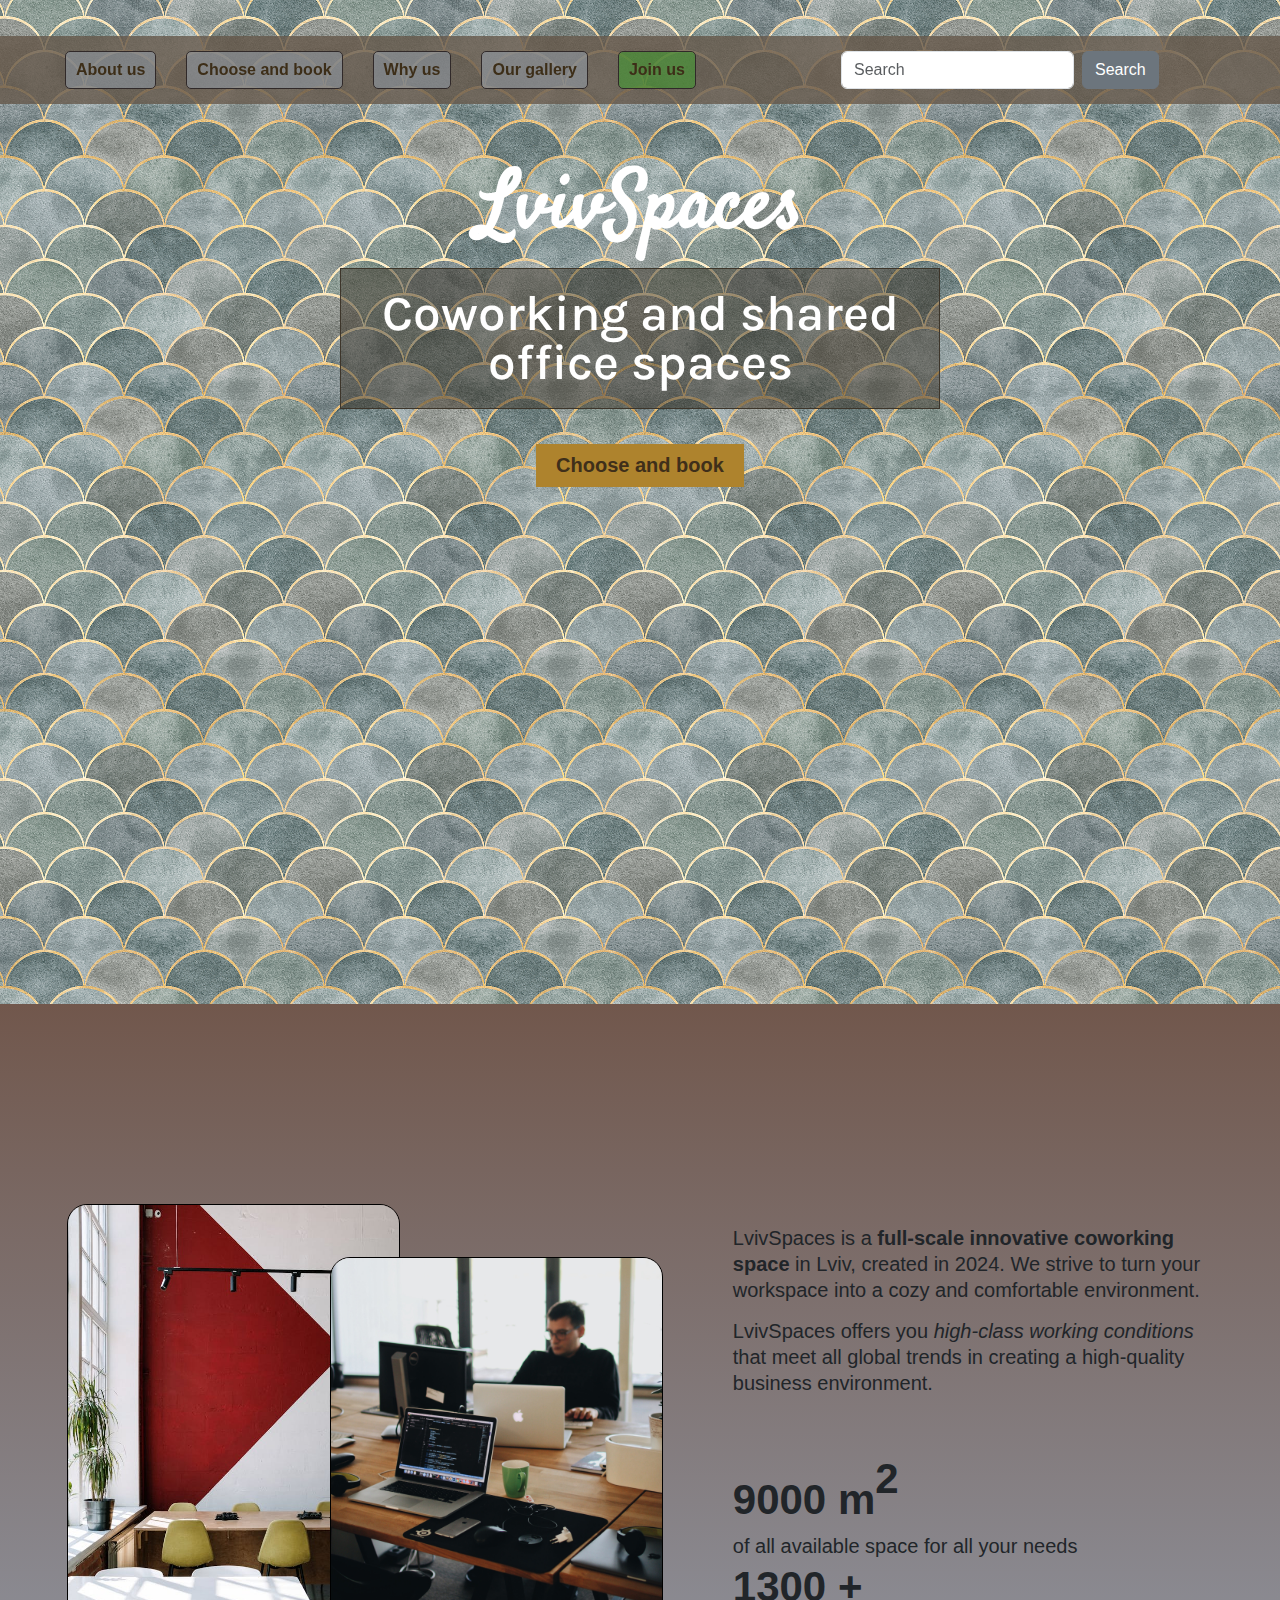
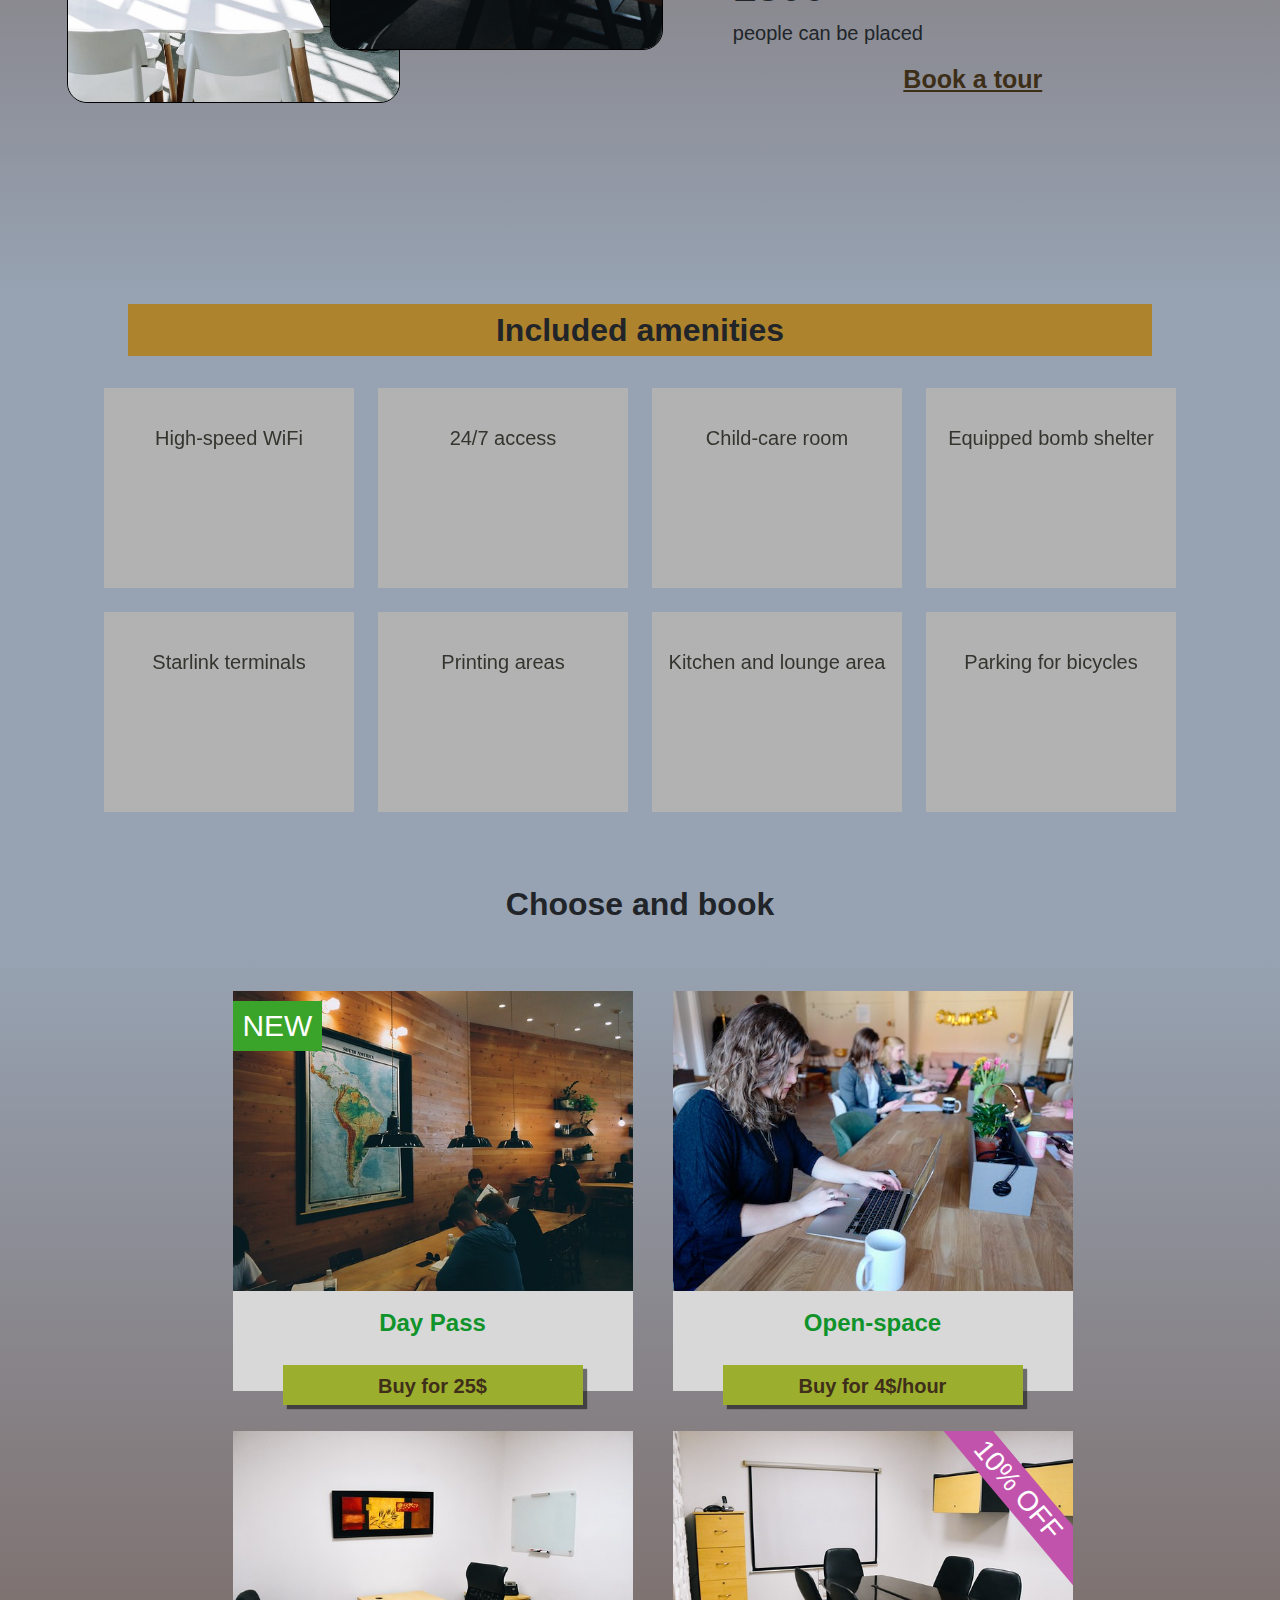
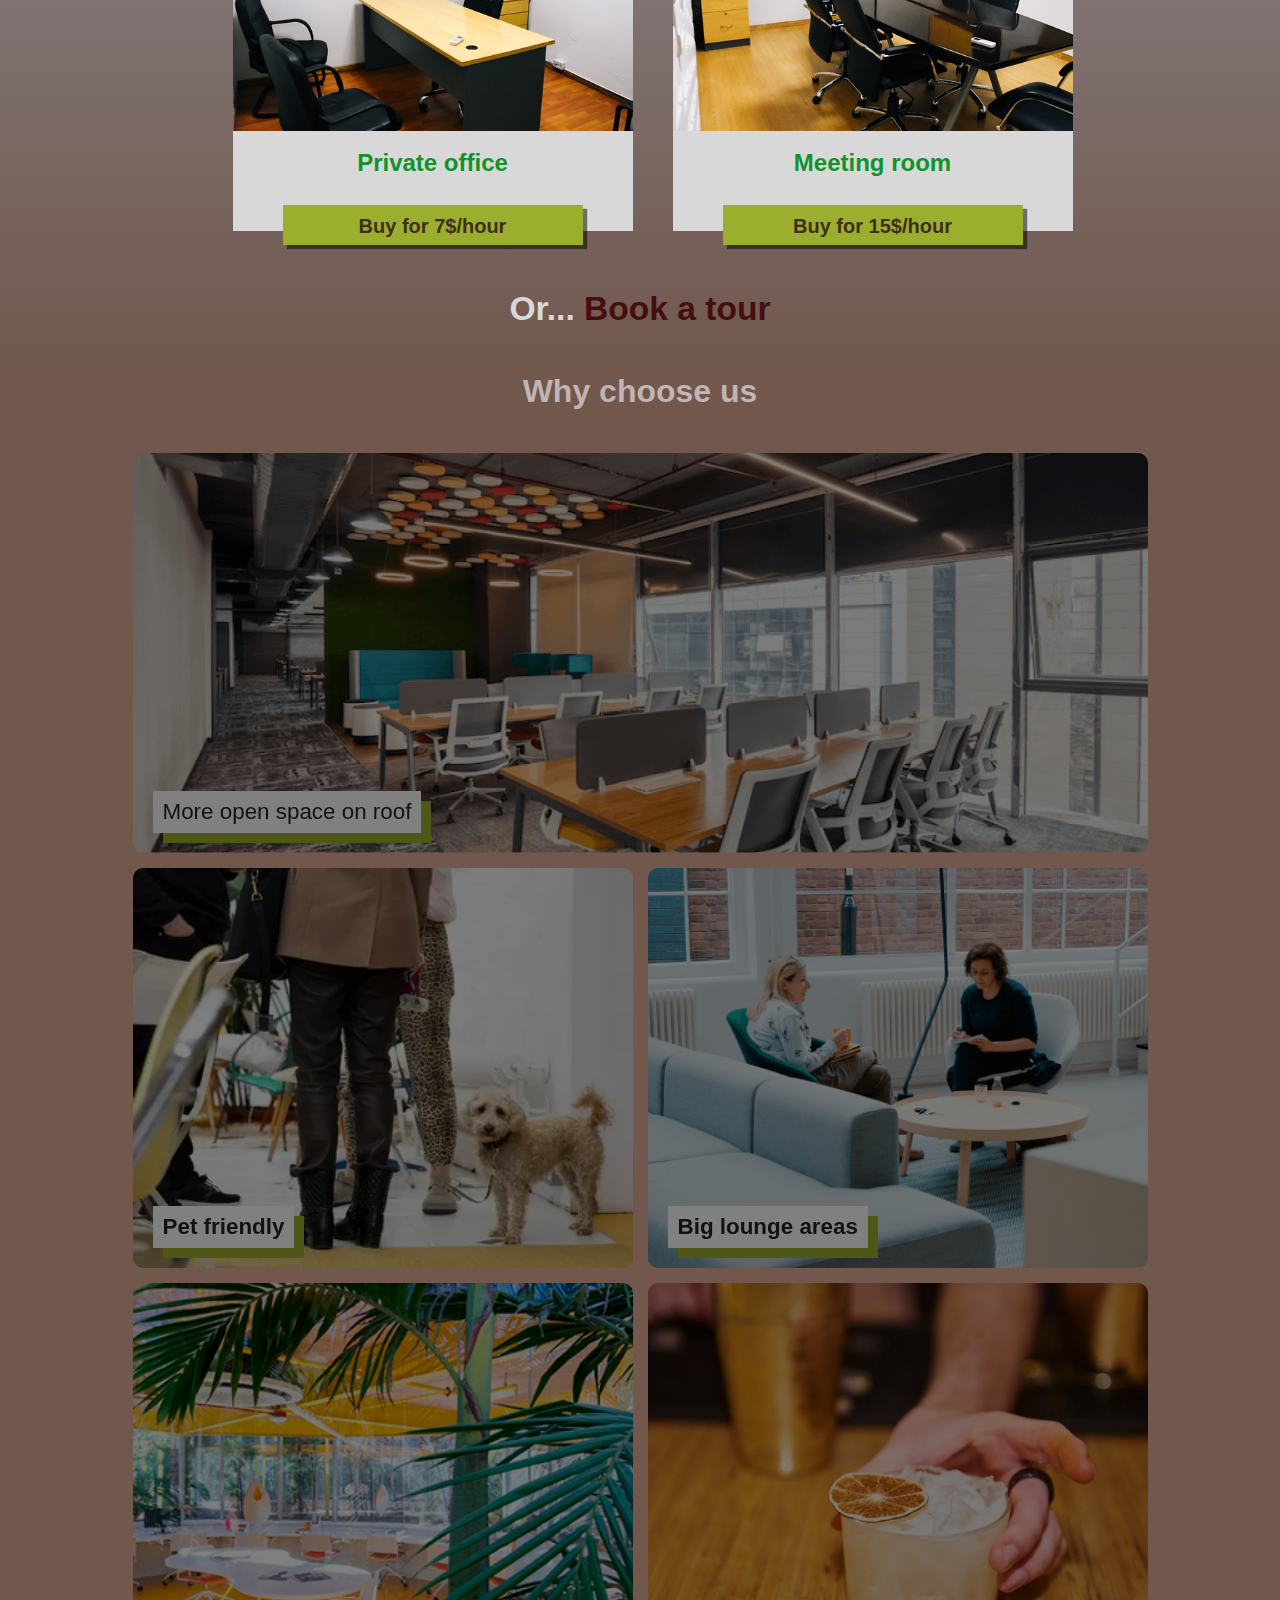
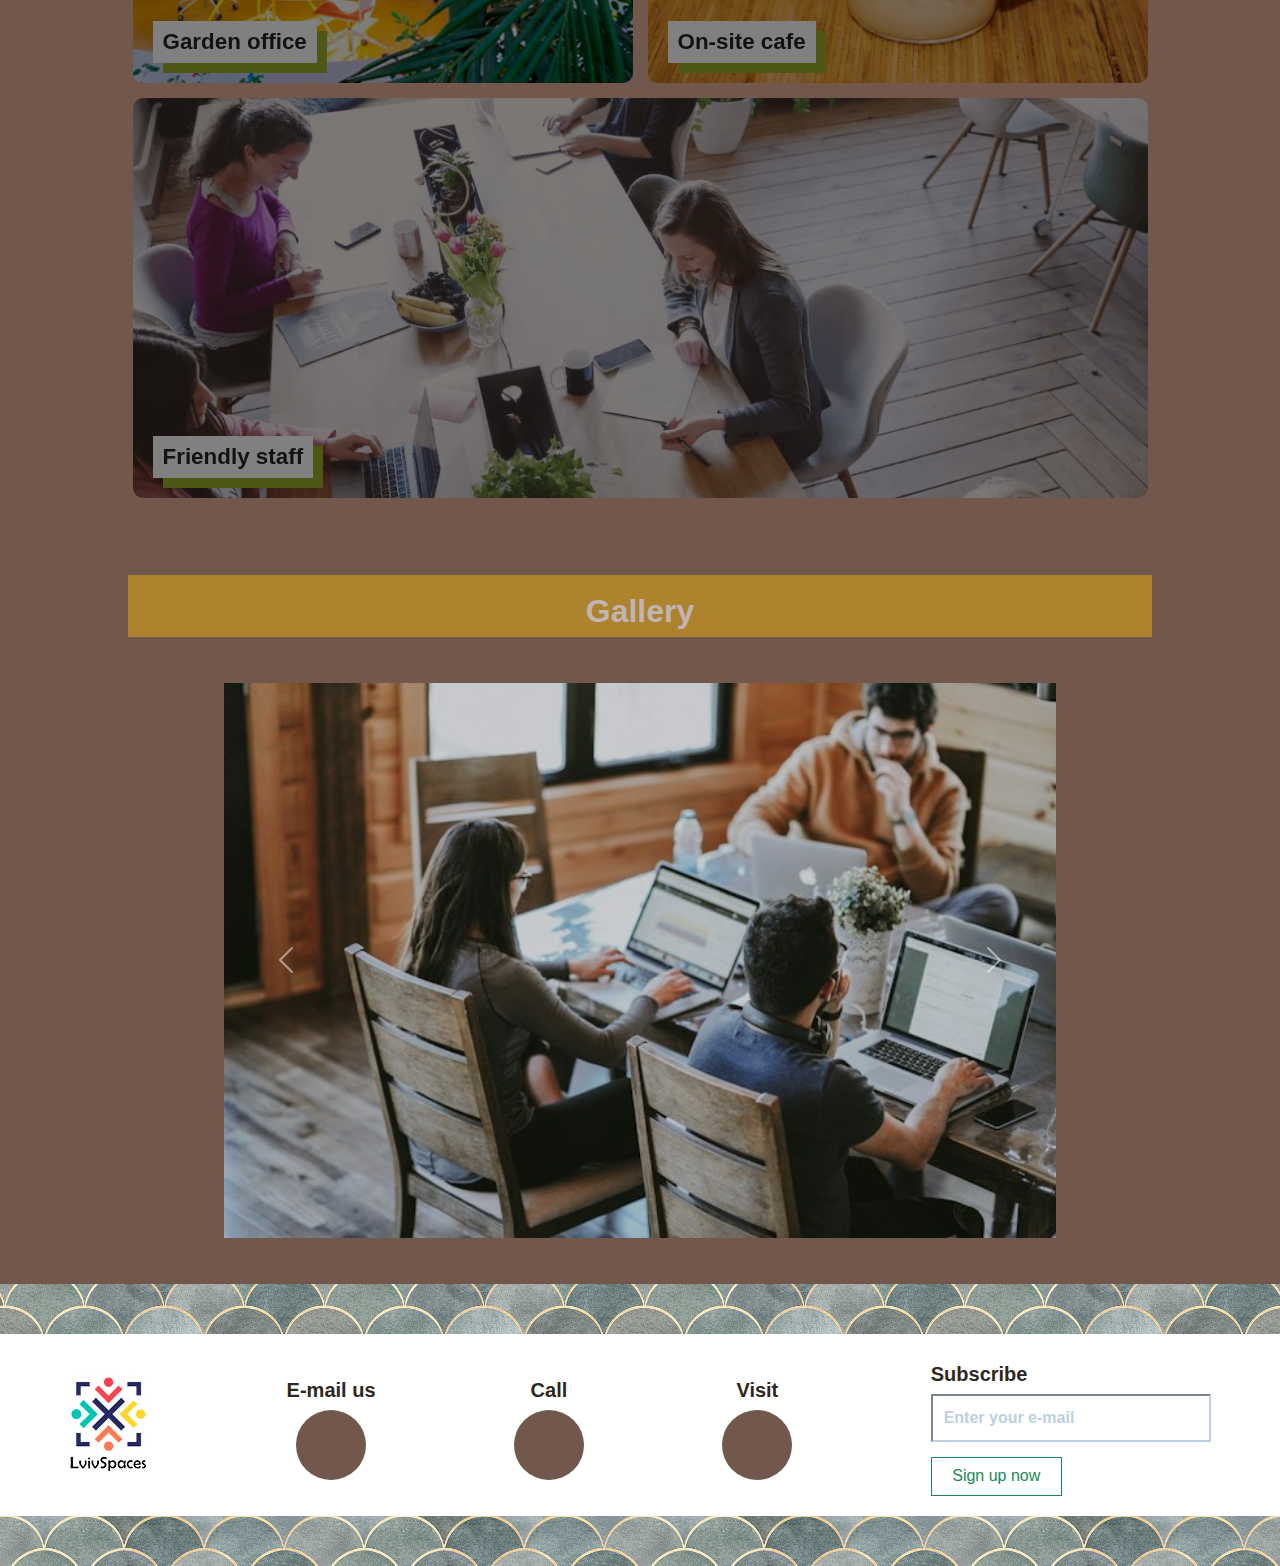
==== index.html @ 178a47f5 "commited in a wrong branch" ====
<!DOCTYPE html>
<html lang="en">
  <head>
    <meta charset="UTF-8" />
    <meta name="author" content="Lisa Shabetnyk" />
    <meta name="description" content="Coworking space in Lviv" />
    <meta
      name="keywords"
      content="Coworking, Lviv, office, open-space, services, website"
    />
    <meta name="viewport" content="width=device-width, initial-scale=1.0" />
    <link
      rel="stylesheet"
      href="https://cdnjs.cloudflare.com/ajax/libs/font-awesome/6.5.1/css/all.min.css"
      integrity="sha512-DTOQO9RWCH3ppGqcWaEA1BIZOC6xxalwEsw9c2QQeAIftl+Vegovlnee1c9QX4TctnWMn13TZye+giMm8e2LwA=="
      crossorigin="anonymous"
      referrerpolicy="no-referrer"
    />
    <!-- BOOTSTRAP CSS-->
    <link
      href="https://cdn.jsdelivr.net/npm/bootstrap@5.3.3/dist/css/bootstrap.min.css"
      rel="stylesheet"
      integrity="sha384-QWTKZyjpPEjISv5WaRU9OFeRpok6YctnYmDr5pNlyT2bRjXh0JMhjY6hW+ALEwIH"
      crossorigin="anonymous"
    />
    <!-- END BOOTSTRAP CSS-->

    <!-- BOOTSTRAP JS -->
    <script
      src="https://cdn.jsdelivr.net/npm/bootstrap@5.3.3/dist/js/bootstrap.bundle.min.js"
      integrity="sha384-YvpcrYf0tY3lHB60NNkmXc5s9fDVZLESaAA55NDzOxhy9GkcIdslK1eN7N6jIeHz"
      crossorigin="anonymous"
    ></script>
    <!-- BOOTSTRAP JS END-->
    <link rel="stylesheet" href="./css/reset.css" />
    <link rel="stylesheet" href="./css/styles.css" />
    <link rel="stylesheet" href="./css/navbar.css" />
    <link rel="stylesheet" href="./css/footer.css" />
    <link rel="stylesheet" href="./css/keyframes.css" />
    <title>LvivSpaces</title>
  </head>
  <body>
    <header id="page-header">
      <nav id="page-navigation" class="main-nav">
        <ul class="main-nav__list">
          <li class="main-nav__list-item">
            <a href="#about" class="link-style">About us</a>
          </li>
          <li class="main-nav__list-item">
            <a href="#choose-book" class="link-style">Choose and book</a>
          </li>
          <li class="main-nav__list-item">
            <a href="#why-us" class="link-style">Why us</a>
          </li>
          <li class="main-nav__list-item">
            <a href="#gallery" class="link-style">Our gallery</a>
          </li>
          <li class="bg-green main-nav__list-item">
            <a href="./pages/login-register.html" class="link-style">Join us</a>
          </li>
          <li class="main-nav__form">
            <form class="d-flex" role="search" action="/submit" method="get">
              <input
                class="form-control me-2"
                type="search"
                placeholder="Search"
                aria-label="Search"
              />
              <button class="btn btn-secondary" type="submit">Search</button>
            </form>
          </li>
        </ul>
      </nav>
    </header>
    <main>
      <section id="hero-page" class="page1">
        <article class="page1__content section-position">
          <h1 class="page1__content-title">LvivSpaces</h1>

          <p class="mb-20 f-s50 fw-550">Coworking and shared office spaces</p>

          <button class="primary-btn fw-bolder f-s20 mt-15">
            <a href="#choose-book">Choose and book</a>
          </button>
        </article>
      </section>
      <!-- PAGE 2 -->

      <section id="about" class="page2 section-position page2__wrapper">
        <img
          src="./img/section2-1.jpg"
          alt="coworking-place-in-action"
          class="page2__img1 border border-black br-20"
        />

        <img
          src="./img/section2.jpg"
          alt="coworking-place-room"
          class="page2__img2 border border-black page2__img-relative br-20"
        />

        <article class="page2__content f-s20 pt-30">
          <p class="page2__content-description mb-15">
            LvivSpaces is a
            <strong>full-scale innovative coworking space</strong> in Lviv,
            created in <time datetime="2024">2024</time>. We strive to turn your
            workspace into a cozy and comfortable environment.
          </p>
          <p>
            LvivSpaces offers you <em>high-class working conditions</em> that
            meet all global trends in creating a high-quality business
            environment.
          </p>
          <section class="page2__stats mt-60">
            <p class="page2__stats-number f-s34 mb-20 mt-15 fw-bolder">
              9000 m<sup>2</sup>
            </p>
            <span>of all available space for all your needs</span>
            <p class="page2__stats-number f-s34 mb-20 mt-15 fw-bolder">
              1300 +
            </p>
            <span>people can be placed</span>

            <a
              href="./pages/book-tour.html"
              class="page2__stats-link f-s20 fw-bolder"
              >Book a tour</a
            >
          </section>
        </article>
      </section>
      <!-- PAGE 3 included amenities -->

      <section id="amenities" class="page3 pb-80">
        <h2 class="page-heading pt-10 pb-10 mb-20">Included amenities</h2>
        <div class="page3__cards">
          <section class="separate-flip">
            <div class="flip-card f-s20">
              <div class="flip-card__front">
                <div class="flip-card__front-icon pb-10 f-s50 pt-30">
                  <i class="fa-solid fa-wifi"></i>
                </div>
                High-speed WiFi
              </div>
              <div class="flip-card__back">
                <img
                  src="./img/flip-card1.webp"
                  alt="highspeed-wifi"
                  class="flip-card__back-img"
                />
              </div>
            </div>
          </section>

          <section class="separate-flip">
            <div class="flip-card f-s20">
              <div class="flip-card__front">
                <div class="flip-card__front-icon pb-10 f-s50 pt-30">
                  <i class="fa-solid fa-door-open"></i>
                </div>
                24/7 access
              </div>
              <div class="flip-card__back">
                <img
                  src="./img/flip-card2.jpg"
                  alt="24/7-access"
                  class="flip-card__back-img"
                />
              </div>
            </div>
          </section>

          <section class="separate-flip">
            <div class="flip-card f-s20">
              <div class="flip-card__front">
                <div class="flip-card__front-icon pb-10 f-s50 pt-30">
                  <i class="fa-solid fa-child-reaching"></i>
                </div>
                Child-care room
              </div>
              <div class="flip-card__back">
                <img
                  src="./img/flip-card3.webp"
                  alt="childcare-room"
                  class="flip-card__back-img"
                />
              </div>
            </div>
          </section>

          <section class="separate-flip">
            <div class="flip-card f-s20">
              <div class="flip-card__front">
                <div class="flip-card__front-icon pb-10 f-s50 pt-30">
                  <i class="fa-solid fa-person-shelter"></i>
                </div>
                Equipped bomb shelter
              </div>
              <div class="flip-card__back">
                <img
                  src="./img/flip-card4.jpg"
                  alt="bomb-shelter"
                  class="flip-card__back-img"
                />
              </div>
            </div>
          </section>

          <section class="separate-flip">
            <div class="flip-card f-s20">
              <div class="flip-card__front">
                <div class="flip-card__front-icon pb-10 f-s50 pt-30">
                  <i class="fa-solid fa-satellite-dish"></i>
                </div>
                Starlink terminals
              </div>
              <div class="flip-card__back">
                <img
                  src="./img/flip-card5.jpg"
                  alt="starlink-terminals"
                  class="flip-card__back-img"
                />
              </div>
            </div>
          </section>

          <section class="separate-flip">
            <div class="flip-card f-s20">
              <div class="flip-card__front">
                <div class="flip-card__front-icon pb-10 f-s50 pt-30">
                  <i class="fa-solid fa-print"></i>
                </div>
                Printing areas
              </div>
              <div class="flip-card__back">
                <img
                  src="./img/flip-card6.jpg"
                  alt="printing-areas"
                  class="flip-card__back-img"
                />
              </div>
            </div>
          </section>

          <section class="separate-flip">
            <div class="flip-card f-s20">
              <div class="flip-card__front">
                <div class="flip-card__front-icon pb-10 f-s50 pt-30">
                  <i class="fa-solid fa-kitchen-set"></i>
                </div>
                Kitchen and lounge area
              </div>
              <div class="flip-card__back">
                <img
                  src="./img/flip-card7.jpg"
                  alt="kitchen-and-lounge-area"
                  class="flip-card__back-img"
                />
              </div>
            </div>
          </section>

          <section class="separate-flip">
            <div class="flip-card f-s20">
              <div class="flip-card__front">
                <div class="flip-card__front-icon pb-10 f-s50 pt-30">
                  <i class="fa-solid fa-bicycle"></i>
                </div>
                Parking for bicycles
              </div>
              <div class="flip-card__back">
                <img
                  src="./img/flip-card8.jpg"
                  alt="bicycle-parking"
                  class="flip-card__back-img"
                />
              </div>
            </div>
          </section>
        </div>
      </section>
      <!-- PAGE 4 CHOOSE-BOOK -->

      <section id="choose-book" class="page4">
        <h2 class="heading-transparent mb-30 mt-70">
          <i class="fa-solid fa-arrow-down-long"></i> Choose and book
          <i class="fa-solid fa-arrow-down-long"></i>
        </h2>

        <div class="page4__options">
          <section class="option">
            <div class="option__card">
              <img
                class="option__card-img"
                src="./img/day-pass.jpg"
                alt="day-pass"
              />
              <span class="option__card-badge-new f-s30">NEW</span>
              <p class="option__card-description f-s22 fw-600">
                For those who prefer to work in an <strong>open space</strong>,
                in a circle of like-minded people and colleagues. Your fixed
                workplace 24/7.
              </p>
            </div>

            <section>
              <h3 class="option__title fw-600 mb-10 f-s25 pt-20">Day Pass</h3>
              <section class="option__btn mb-20">
                <button
                  class="primary-btn option__btn-buy fw-bolder f-s20 mt-15"
                >
                  Buy for 25$
                </button>
              </section>
            </section>
          </section>

          <!-- SECOND -->

          <section class="option">
            <div class="option__card">
              <img
                class="option__card-img"
                src="./img/open-space.jpg"
                alt="open-space"
              />

              <p class="option__card-description f-s22 fw-600">
                Say goodbye to soulless working and grab a hot desk at one of
                our coworking locations in Lviv. They come complete with all the
                amenities, networking opportunities and good coffee.
              </p>
            </div>
            <section>
              <h3 class="option__title fw-600 mb-10 f-s25 pt-20">Open-space</h3>
              <section class="option__btn mb-20">
                <button
                  class="primary-btn option__btn-buy fw-bolder f-s20 mt-15"
                >
                  Buy for 4$/hour
                </button>
              </section>
            </section>
          </section>

          <!-- THIRD -->
          <section class="option">
            <div class="option__card">
              <img
                class="option__card-img"
                src="./img/private-office.jpg"
                alt="private-office"
              />
              <!-- <span class="option__img-badge-new">NEW</span> -->
              <p class="option__card-description f-s22 fw-600">
                For those who want their own space.
                <strong>Private offices-transformers</strong> for maximum
                comfort and concentration on teamwork.
              </p>
            </div>

            <section>
              <h3 class="option__title fw-600 mb-10 f-s25 pt-20">
                Private office
              </h3>
              <section class="option__btn mb-20">
                <button
                  class="primary-btn option__btn-buy fw-bolder f-s20 mt-15"
                >
                  Buy for 7$/hour
                </button>
              </section>
            </section>
          </section>

          <!-- FOURTH -->

          <section class="option">
            <div class="hidden">
              <div class="option__card">
                <img
                  class="option__card-img"
                  src="./img/meeting-room.jpg"
                  alt="meeting-room"
                />

                <span class="option__card-badge-discount f-s28">10% OFF</span>

                <p class="option__card-description f-s22 fw-600">
                  For fans of endless negotiations:
                  <strong>meeting rooms</strong> are equipped with screen,
                  chromecast, webCamera, flipcharts/marker walls,
                  pens/pencils/markers, stickers.
                </p>
              </div>
              <section>
                <h3 class="option__title fw-600 mb-10 f-s25 pt-20">
                  Meeting room
                </h3>
              </section>
            </div>
            <section class="option__btn mb-20">
              <button class="primary-btn option__btn-buy fw-bolder f-s20 mt-15">
                Buy for 15$/hour
              </button>
            </section>
          </section>
        </div>
        <p class="book-tour f-s34 pt-15 mt-30 fw-bolder">
          Or...
          <a href="./pages/book-tour.html" class="link-style">Book a tour</a>
        </p>
      </section>
      <!-- PAGE  5 WHY US -->

      <section id="why-us" class="page5 pb-50">
        <h2 class="heading-transparent mb-30 fw-bolder">Why choose us</h2>

        <div class="page5__wrapper">
          <section class="page5__reason page5__wrapper-element1">
            <img
              src="./img/grid1.png"
              alt="roof-office"
              class="page5__reason-img"
            />
            <span class="page5__reason-text f-s23">
              More open space on roof
            </span>
          </section>
          <section class="page5__reason page5__wrapper-element2">
            <img
              src="./img/grid2.webp"
              alt="pet-friendly"
              class="page5__reason-img page5__img-size"
            />
            <span class="page5__reason-text f-s23 fw-bolder">Pet friendly</span>
          </section>
          <section class="page5__reason page5__wrapper-element3">
            <img
              src="./img/grid3.png"
              alt="big-lounge-areas"
              class="page5__reason-img page5__img-size page5__img-size2"
            />
            <span class="page5__reason-text f-s23 fw-bolder"
              >Big lounge areas</span
            >
          </section>
          <section class="page5__reason page5__wrapper-element4">
            <img
              src="./img/grid4.jpg"
              alt="garden-office"
              class="page5__reason-img"
            />
            <span class="page5__reason-text f-s23 fw-bolder"
              >Garden office</span
            >
          </section>

          <section class="page5__reason page5__wrapper-element5">
            <img
              src="./img/grid5.webp"
              alt="garden-office"
              class="page5__reason-img"
            />
            <span class="page5__reason-text f-s23 fw-bolder">On-site cafe</span>
          </section>
          <section class="page5__reason page5__wrapper-element6">
            <img
              src="./img/grid6.webp"
              alt="reception"
              class="page5__reason-img"
            />
            <span class="page5__reason-text f-s23 fw-bolder"
              >Friendly staff</span
            >
          </section>
        </div>
      </section>
      <!-- GALLERY -->
      <section id="gallery" class="page6">
        <h2 class="page-heading pt-20 pb-10 mb-30">Gallery</h2>
        <section class="gallery pb-30">
          <div id="carouselExample" class="carousel slide">
            <div class="carousel-inner">
              <div class="carousel-item active">
                <img
                  src="./img/gallery1.jpg"
                  class="d-block w-100"
                  alt="coworking-space"
                />
              </div>
              <div class="carousel-item">
                <img
                  src="./img/gallery2.jpg"
                  class="d-block w-100"
                  alt="shared-office"
                />
              </div>
              <div class="carousel-item">
                <img
                  src="./img/gallery3.jpg"
                  class="d-block w-100"
                  alt="lounge-area"
                />
              </div>
              <div class="carousel-item">
                <img
                  src="./img/gallery4.jpg"
                  class="d-block w-100"
                  alt="meeting-room"
                />
              </div>
            </div>
            <button
              class="carousel-control-prev"
              type="button"
              data-bs-target="#carouselExample"
              data-bs-slide="prev"
            >
              <span
                class="carousel-control-prev-icon"
                aria-hidden="true"
              ></span>
              <span class="visually-hidden">Previous</span>
            </button>
            <button
              class="carousel-control-next"
              type="button"
              data-bs-target="#carouselExample"
              data-bs-slide="next"
            >
              <span
                class="carousel-control-next-icon"
                aria-hidden="true"
              ></span>
              <span class="visually-hidden">Next</span>
            </button>
          </div>
        </section>
      </section>
    </main>
    <!-- FOOTER -->
    <footer>
      <section class="footer">
        <section class="footer__wrapper">
          <a href="#"><img src="./img/logo.png" alt="logo" class="logo" /></a>
        </section>
        <section class="footer__wrapper">
          <h2 class="footer__headline f-s20 fw-bolder">E-mail us</h2>
          <ul class="footer__list fw-600">
            <li>
              <address>
                <a href="mailto:lvivspaces@example.com"
                  ><div class="footer__list-bg-icon">
                    <i class="fa-solid fa-envelope footer__icon"></i></div
                ></a>
              </address>
            </li>
          </ul>
        </section>
        <section class="footer__wrapper">
          <h2 class="footer__headline f-s20 fw-bolder">Call</h2>
          <ul class="footer__list">
            <li>
              <address>
                <a href="tel:+38001111111">
                  <div class="footer__list-bg-icon">
                    <i class="fa-solid fa-phone footer__icon"></i></div
                ></a>
              </address>
            </li>
          </ul>
        </section>
        <section class="footer__wrapper">
          <h2 class="footer__headline f-s20 fw-bolder">Visit</h2>
          <ul class="footer__list fw-600">
            <li>
              <address>
                <a href="https://maps.app.goo.gl/QBa9YxYaPCT7cRcq9"
                  ><div class="footer__list-bg-icon">
                    <i class="fa-solid fa-building footer__icon"></i></div
                ></a>
              </address>
            </li>
          </ul>
        </section>
        <section>
          <h2 class="footer__headline f-s20 fw-bolder">Subscribe</h2>
          <ul class="footer__list fw-600">
            <form action="" method="get">
              <li>
                <input
                  type="email"
                  id="email"
                  name="email"
                  placeholder="  Enter your e-mail"
                />
              </li>
              <li>
                <button class="footer__btn mt-15 btn btn-outline-success">
                  Sign up now
                </button>
              </li>
            </form>
          </ul>
        </section>
      </section>
    </footer>
  </body>
</html>
---- css/styles.css ----
@import url("https://fonts.googleapis.com/css2?family=Allerta&family=Satisfy&display=swap");
@import url("https://fonts.googleapis.com/css2?family=Karla:ital,wght@0,200..800;1,200..800&family=Satisfy&display=swap");
body {
  margin-top: 11.5vh;
  font-family: Arial, Helvetica, sans-serif;
  background-image: url(../img/body-background1.jpg);
  background-position: center;
  background-size: 25%;
}

.section-position {
  height: 100vh;
  width: 100%;
}

.heading-transparent, .page-heading {
  font-size: 2em;
  font-weight: bolder;
  text-align: center;
  font-stretch: narrower;
  background-color: transparent;
}

.page-heading {
  background-color: #ae832d;
  margin-right: 10%;
  margin-left: 10%;
}

strong {
  font-weight: bolder;
}

em {
  font-style: italic;
}

.hidden {
  overflow: hidden;
}

.link-style {
  text-decoration: none;
  color: #3d2e18;
  font-weight: bolder;
}

.pr-10 {
  padding-right: 10px;
}

.pt-10 {
  padding-top: 10px;
}

.pt-15 {
  padding-top: 15px;
}

.pt-20 {
  padding-top: 20px;
}

.pt-30 {
  padding-top: 30px;
}

.pb-10 {
  padding-bottom: 10px;
}

.pb-30 {
  padding-bottom: 5.1vh;
}

.pb-50 {
  padding-bottom: 8.5vh;
}

.pb-80 {
  padding-bottom: 13.6vh;
}

.mb-10 {
  margin-bottom: 10px;
}

.mb-15 {
  margin-bottom: 15px;
}

.mb-20 {
  margin-bottom: 20px;
}

.mb-30 {
  margin-bottom: 5.1vh;
}

.mt-15 {
  margin-top: 15px;
}

.mt-30 {
  margin-top: 5.1vh;
}

.mt-60 {
  margin-top: 10.2vh;
}

.mt-70 {
  margin-top: -12vh;
}

.f-s12 {
  font-size: 0.75em;
}

.f-s13 {
  font-size: 0.8em;
}

.f-s18 {
  font-size: 1.1em;
}

.f-s20 {
  font-size: 1.25em;
}

.f-s22 {
  font-size: 1.37em;
}

.f-s23 {
  font-size: 1.4em;
}

.f-s25 {
  font-size: 1.5em;
}

.f-s28 {
  font-size: 1.75em;
}

.f-s30 {
  font-size: 1.87em;
}

.f-s34 {
  font-size: 2.1em;
}

.f-s50 {
  font-size: 3.1em;
}

.fw-550 {
  font-weight: 550;
}

.fw-600 {
  font-weight: 600;
}

.fw-bolder {
  font-weight: bolder;
}

.br-20 {
  border-radius: 1.25em;
}

.primary-btn {
  background-color: #ae832d;
  border-style: none;
  padding: 10px 20px;
  font-family: inherit;
  color: #3f2f1a;
  -webkit-transition: 500ms background-color linear;
  -o-transition: 500ms background-color linear;
  transition: 500ms background-color linear;
  -webkit-transition: 500ms color ease-in;
  -o-transition: 500ms color ease-in;
  transition: 500ms color ease-in;
}
.primary-btn a {
  text-decoration: none;
  color: inherit;
}
.primary-btn:hover {
  background-color: #1d9e51;
  color: white;
}
.primary-btn:active {
  background-color: #474a40;
}

.page1 {
  background-repeat: no-repeat;
  background-size: cover;
  background-position: center;
  background-image: url(../img/hero-photo.png);
  color: white;
  text-align: center;
}
.page1__content {
  max-width: 600px;
  margin-left: auto;
  margin-right: auto;
  padding-top: 5%;
}
.page1__content-title {
  font-size: 80px;
  font-stretch: extra-expanded;
  font-family: "Satisfy", cursive;
  font-weight: 700;
  font-style: normal;
  margin-bottom: 20px;
  -webkit-animation: flow 5s forwards infinite;
  animation: flow 5s forwards infinite;
}
.page1__content p {
  font-family: "Karla", sans-serif;
  border: 1px solid #3d352a;
  padding: 20px 10px;
  background-color: rgba(61, 53, 42, 0.5);
}

.page2 {
  background: -webkit-linear-gradient(#71574c, #97a3b3);
  background: -o-linear-gradient(#71574c, #97a3b3);
  background: linear-gradient(#71574c, #97a3b3);
}
.page2__wrapper {
  display: flex;
  display: -webkit-box-flex;
  display: -ms-flexbox;
  justify-content: center;
  -webkit-box-pack: center;
  -ms-flex-pack: center;
  -webkit-box-align: center;
  -ms-flex-align: center;
  align-items: center;
}
.page2__img-relative {
  position: relative;
  left: -70px;
}
.page2__img1, .page2__img2 {
  width: 26%;
  -webkit-transition: 500ms transform ease-in-out 100ms;
  -o-transition: 500ms transform ease-in-out 100ms;
  transition: 500ms transform ease-in-out 100ms;
}
.page2__img1:hover, .page2__img2:hover {
  -webkit-transform: scale(1.2);
  -ms-transform: scale(1.2);
  transform: scale(1.2);
  z-index: 1;
}
.page2__content {
  width: 480px;
  align-self: center;
  -ms-flex-item-align: center;
  -ms-grid-row-align: center;
  line-height: 130%;
}
.page2__stats-link {
  color: #3d2e18;
  display: block;
  margin: 20px;
  text-align: center;
  -webkit-transition: 500ms transform ease-out;
  -o-transition: 500ms transform ease-out;
  transition: 500ms transform ease-out;
  -webkit-transition: 200ms color ease-in;
  -o-transition: 200ms color ease-in;
  transition: 200ms color ease-in;
}
.page2__stats-link:hover {
  color: #0f6f2c;
  -webkit-transform: translateX(10px) rotate(10deg) translateY(5px) scale(1.5);
  -ms-transform: translateX(10px) rotate(10deg) translateY(5px) scale(1.5);
  transform: translateX(10px) rotate(10deg) translateY(5px) scale(1.5);
}

.page3 {
  background-color: #97a3b3;
}
.page3__cards {
  display: flex;
  display: -webkit-box-flex;
  display: -ms-flexbox;
  justify-content: center;
  -webkit-box-pack: center;
  -ms-flex-pack: center;
  flex-wrap: wrap;
  -ms-flex-wrap: wrap;
}

.flip-card {
  width: 250px;
  height: 200px;
  margin: 12px;
  background-color: rgb(178, 178, 178);
  color: #33352e;
  display: flex;
  display: -webkit-box-flex;
  display: -ms-flexbox;
  flex-direction: column;
  -webkit-box-orient: vertical;
  -webkit-box-direction: normal;
  -ms-flex-direction: column;
  -webkit-box-align: center;
  -ms-flex-align: center;
  align-items: center;
  justify-items: center;
  position: relative;
  text-align: center;
  -webkit-transition: 600ms all ease-out;
  -o-transition: 600ms all ease-out;
  transition: 600ms all ease-out;
  transform-style: preserve-3d;
  -webkit-transform-style: preserve-3d;
  perspective: 1000px;
  -webkit-perspective: 1000px;
}
.flip-card__front, .flip-card__back {
  position: absolute;
  width: 100%;
  height: 100%;
  backface-visibility: hidden;
  -webkit-backface-visibility: hidden;
}
.flip-card__back {
  overflow: hidden;
  -webkit-transform: rotateY(180deg);
  -ms-transform: rotateY(180deg);
  transform: rotateY(180deg);
  position: relative;
}
.flip-card__back-img {
  width: 300px;
  height: auto;
  position: absolute;
  left: -30%;
  top: -10%;
}

.separate-flip:hover .flip-card {
  -webkit-transform: rotateY(180deg) rotate(2deg) scale(1.17);
  -ms-transform: rotateY(180deg) rotate(2deg) scale(1.17);
  transform: rotateY(180deg) rotate(2deg) scale(1.17);
  z-index: 2;
  box-shadow: 2px 2px 10px rgb(75, 77, 74);
  border: 10px double #ae832d;
}

.page4 {
  background: -webkit-linear-gradient(#97a3b3, #71574c);
  background: -o-linear-gradient(#97a3b3, #71574c);
  background: linear-gradient(#97a3b3, #71574c);
  padding: 50px 50px;
}
.page4__options {
  display: grid;
  grid-gap: 15px;
  grid-template-rows: repeat(2, 425px);
  grid-template-columns: repeat(2, 425px);
  justify-content: center;
  display: -ms-grid;
  -webkit-box-pack: center;
  -ms-flex-pack: center;
  -ms-grid-columns: repeat(2, 425px);
  -ms-grid-rows: repeat(2, 425px);
}

.option {
  min-width: 400px;
  min-height: 400px;
  background-color: #d8d8d8;
  margin: 25px;
}
.option__card {
  position: relative;
}
.option__card:hover .option__card-img,
.option__card:hover .option__card-badge-discount {
  opacity: 0.3;
}
.option__card:hover .option__card-description {
  opacity: 1;
  visibility: visible;
}
.option__card-description {
  position: absolute;
  top: 32%;
  left: 2%;
  line-height: 1.2;
  visibility: hidden;
  opacity: 0;
  text-align: center;
  color: #383333;
  -webkit-transition: 1000ms opacity ease-out;
  -o-transition: 1000ms opacity ease-out;
  transition: 1000ms opacity ease-out;
}
.option__card-img {
  width: 100%;
  height: 100%;
  object-fit: cover;
  -o-object-fit: cover;
  height: 300px;
}
.option__card-badge-new {
  position: absolute;
  top: 10px;
  left: 0;
  background-color: #39a429;
  color: white;
  padding: 10px;
}
.option__card-badge-discount {
  position: absolute;
  top: 40px;
  right: -55px;
  background-color: #c253ac;
  color: white;
  padding: 5px 50px;
  -webkit-transform: rotateZ(50deg);
  -ms-transform: rotateZ(50deg);
  transform: rotateZ(50deg);
}
.option__title {
  color: #0f932a;
  text-align: center;
}

.option__btn {
  position: relative;
}
.option__btn-buy {
  width: 300px;
  height: 40px;
  background-color: #9bae2d;
  -webkit-box-shadow: 4px 4px 1px rgba(0, 0, 0, 0.5);
  box-shadow: 4px 4px 1px rgba(0, 0, 0, 0.5);
  position: absolute;
  top: 5px;
  left: 50px;
  -webkit-transition: 400ms all ease-out;
  -o-transition: 400ms all ease-out;
  transition: 400ms all ease-out;
}
.option__btn-buy:hover {
  -webkit-transform: scale(1.1);
  -ms-transform: scale(1.1);
  transform: scale(1.1);
}

.book-tour {
  text-align: center;
  color: #d8d8d8;
}
.book-tour a {
  text-decoration: none;
  color: #460f0f;
  -webkit-transition: 500ms all ease-out;
  -o-transition: 500ms all ease-out;
  transition: 500ms all ease-out;
}
.book-tour a:hover {
  color: #cdd858;
  -webkit-transform: scale(1.5);
  -ms-transform: scale(1.5);
  transform: scale(1.5);
  outline: dotted rgb(69, 15, 15);
}

.page5 {
  background-color: #71574c;
}
.page5 h2 {
  color: rgb(192, 180, 180);
}
.page5__wrapper {
  display: grid;
  grid-gap: 15px;
  grid-template-rows: repeat(4, 400px);
  grid-template-columns: repeat(2, 500px);
  justify-content: center;
  display: -ms-grid;
  -webkit-box-pack: center;
  -ms-flex-pack: center;
  -ms-grid-columns: repeat(2, 500px);
  -ms-grid-rows: repeat(4, 400px);
}
.page5__wrapper-element1 {
  grid-area: 1/1/2/3;
}
.page5__wrapper-element2 {
  grid-area: 2/1/3/2;
}
.page5__wrapper-element3 {
  grid-area: 2/2/3/3;
}
.page5__wrapper-element4 {
  grid-area: 3/1/4/2;
}
.page5__wrapper-element5 {
  grid-area: 3/2/4/3;
}
.page5__wrapper-element6 {
  grid-area: 4/1/4/3;
}
.page5__reason {
  position: relative;
  filter: brightness(50%);
  -webkit-filter: brightness(50%);
  -webkit-transition: 500ms filter ease-out;
  -o-transition: 500ms filter ease-out;
  transition: 500ms filter ease-out;
}
.page5__reason:hover {
  filter: brightness(100%);
  -webkit-filter: brightness(100%);
}
.page5__reason-img {
  border-radius: 10px;
  width: 100%;
  height: 100%;
  object-fit: cover;
  -o-object-fit: cover;
}
.page5__reason-text {
  position: absolute;
  bottom: 20px;
  left: 20px;
  width: auto;
  height: auto;
  background-color: white;
  padding: 10px;
  -webkit-box-shadow: 10px 10px 0 #9bae2d;
  box-shadow: 10px 10px 0 #9bae2d;
}

.page6 {
  background-color: #71574c;
}
.page6 h2 {
  color: rgb(192, 180, 180);
}
.page6 .gallery {
  display: flex;
  display: -webkit-box-flex;
  display: -ms-flexbox;
  justify-content: center;
  -webkit-box-pack: center;
  -ms-flex-pack: center;
}
.page6 #carouselExample {
  width: 65%;
}

/*# sourceMappingURL=styles.css.map */
---- css/navbar.css ----
/* Navigation bar with flexbox*/
.main-nav {
  display: flex;
  display: -webkit-box;
  display: -ms-flexbox;
  justify-content: space-around;
  -ms-flex-pack: distribute;
  background-color: rgba(101, 87, 74, 0.8);
  padding: 5px 50px;
  position: fixed;
  z-index: 3;
  margin-top: -68px;
  width: 100%;
}
.main-nav__list {
  display: flex;
  display: -webkit-box;
  display: -ms-flexbox;
  justify-content: flex-end;
  -webkit-box-pack: end;
  -ms-flex-pack: end;
  -webkit-box-align: center;
  -ms-flex-align: center;
  align-items: center;
  list-style: none;
}
.main-nav__list-item {
  background-color: rgba(151, 163, 179, 0.5019607843);
  margin: 10px 15px;
  padding: 10px;
  border-radius: 5px;
  border: 1px solid rgb(48, 41, 41);
  -webkit-transition: background-color 0.5s ease-in;
  -o-transition: background-color 0.5s ease-in;
  transition: background-color 0.5s ease-in;
  -webkit-transition: scale 0.5s ease-in-out;
  -o-transition: scale 0.5s ease-in-out;
  transition: scale 0.5s ease-in-out;
}
.main-nav__list-item:hover {
  background-color: rgba(97, 105, 116, 0.5019607843);
  -webkit-transform: scale(1.1);
  -ms-transform: scale(1.1);
  transform: scale(1.1);
}
.main-nav__form {
  border: none;
  background-color: transparent;
  margin-left: 130px;
}
.main-nav input[type=text] {
  width: 200px;
}
.main-nav input[type=submit] {
  width: 65px;
}
.main-nav .bg-green {
  background-color: rgba(57, 164, 41, 0.5019607843);
  -webkit-transition: 500ms all ease-out;
  -o-transition: 500ms all ease-out;
  transition: 500ms all ease-out;
  -webkit-animation: wiggle 3s ease-out infinite;
  animation: wiggle 3s ease-out infinite;
}
.main-nav .bg-green:hover {
  background-color: rgba(116, 199, 6, 0.5019607843);
}

/*# sourceMappingURL=navbar.css.map */
---- css/footer.css ----
/* FOOTER */
.footer {
  display: flex;
  display: -webkit-box-flex;
  display: -ms-flexbox;
  justify-content: space-around;
  -ms-flex-pack: distribute;
  -webkit-box-align: center;
  -ms-flex-align: center;
  align-items: center;
  align-content: center;
  -ms-flex-line-pack: center;
  margin: 50px 0;
  padding: 20px 0;
  background-color: #ffffff;
}
.footer__wrapper {
  display: flex;
  display: -webkit-box-flex;
  display: -ms-flexbox;
  flex-direction: column;
  -webkit-box-orient: vertical;
  -webkit-box-direction: normal;
  -ms-flex-direction: column;
  -webkit-box-align: center;
  -ms-flex-align: center;
  align-items: center;
  align-self: center;
  -ms-flex-item-align: center;
  -ms-grid-row-align: center;
}
.footer h2 {
  margin-top: 0;
}
.footer__headline {
  color: #2f281e;
  line-height: 2;
}
.footer__list {
  list-style: none;
  padding: 0;
  margin: 0;
  line-height: 2.5;
}
.footer__list li a {
  text-decoration: none;
  color: #544837;
}
.footer__list-bg-icon {
  width: 70px;
  height: 70px;
  border-radius: 35px;
  background-color: #71574c;
  display: flex;
  display: -webkit-box-flex;
  display: -ms-flexbox;
  justify-content: center;
  -webkit-box-pack: center;
  -ms-flex-pack: center;
  -webkit-box-align: center;
  -ms-flex-align: center;
  align-items: center;
  -webkit-transition: 300ms transform linear;
  -o-transition: 300ms transform linear;
  transition: 300ms transform linear;
}
.footer__list-bg-icon:hover {
  -webkit-transform: scale(1.2);
  -ms-transform: scale(1.2);
  transform: scale(1.2);
}
.footer__btn {
  width: 131px;
  height: 39px;
  border-radius: 0;
}
.footer input::placeholder {
  color: #bcd0e5;
  font-weight: bolder;
}
.footer input[type=email] {
  border-color: #bcd0e5;
  width: 280px;
  height: 48px;
}
.footer input[type=email]:focus {
  background-color: #7c957b;
  color: #ffffff;
}
.footer__icon {
  color: rgb(192, 180, 180);
}
.footer address a {
  text-decoration: none;
}

/*# sourceMappingURL=footer.css.map */
---- css/keyframes.css ----
@-webkit-keyframes flow {
  50% {
    -webkit-transform: scale(1.3);
    transform: scale(1.3);
  }
  70% {
    color: rgb(202, 183, 16);
  }
}
@keyframes flow {
  50% {
    -webkit-transform: scale(1.3);
    transform: scale(1.3);
  }
  70% {
    color: rgb(202, 183, 16);
  }
}

@-webkit-keyframes wiggle {
  0%,
  7% {
    -webkit-transform: rotateZ(0);
    transform: rotateZ(0);
  }
  15% {
    -webkit-transform: rotateZ(-12deg);
    transform: rotateZ(-12deg);
  }
  20% {
    -webkit-transform: rotateZ(9deg);
    transform: rotateZ(9deg);
  }
  25% {
    -webkit-transform: rotateZ(-9deg);
    transform: rotateZ(-9deg);
  }
  30% {
    -webkit-transform: rotateZ(6deg);
    transform: rotateZ(6deg);
  }
  35% {
    -webkit-transform: rotateZ(-4deg);
    transform: rotateZ(-4deg);
  }
  40%,
  100% {
    -webkit-transform: rotateZ(0);
    transform: rotateZ(0);
  }
}
@keyframes wiggle {
  0%,
  7% {
    -webkit-transform: rotateZ(0);
    transform: rotateZ(0);
  }
  15% {
    -webkit-transform: rotateZ(-12deg);
    transform: rotateZ(-12deg);
  }
  20% {
    -webkit-transform: rotateZ(9deg);
    transform: rotateZ(9deg);
  }
  25% {
    -webkit-transform: rotateZ(-9deg);
    transform: rotateZ(-9deg);
  }
  30% {
    -webkit-transform: rotateZ(6deg);
    transform: rotateZ(6deg);
  }
  35% {
    -webkit-transform: rotateZ(-4deg);
    transform: rotateZ(-4deg);
  }
  40%,
  100% {
    -webkit-transform: rotateZ(0);
    transform: rotateZ(0);
  }
}
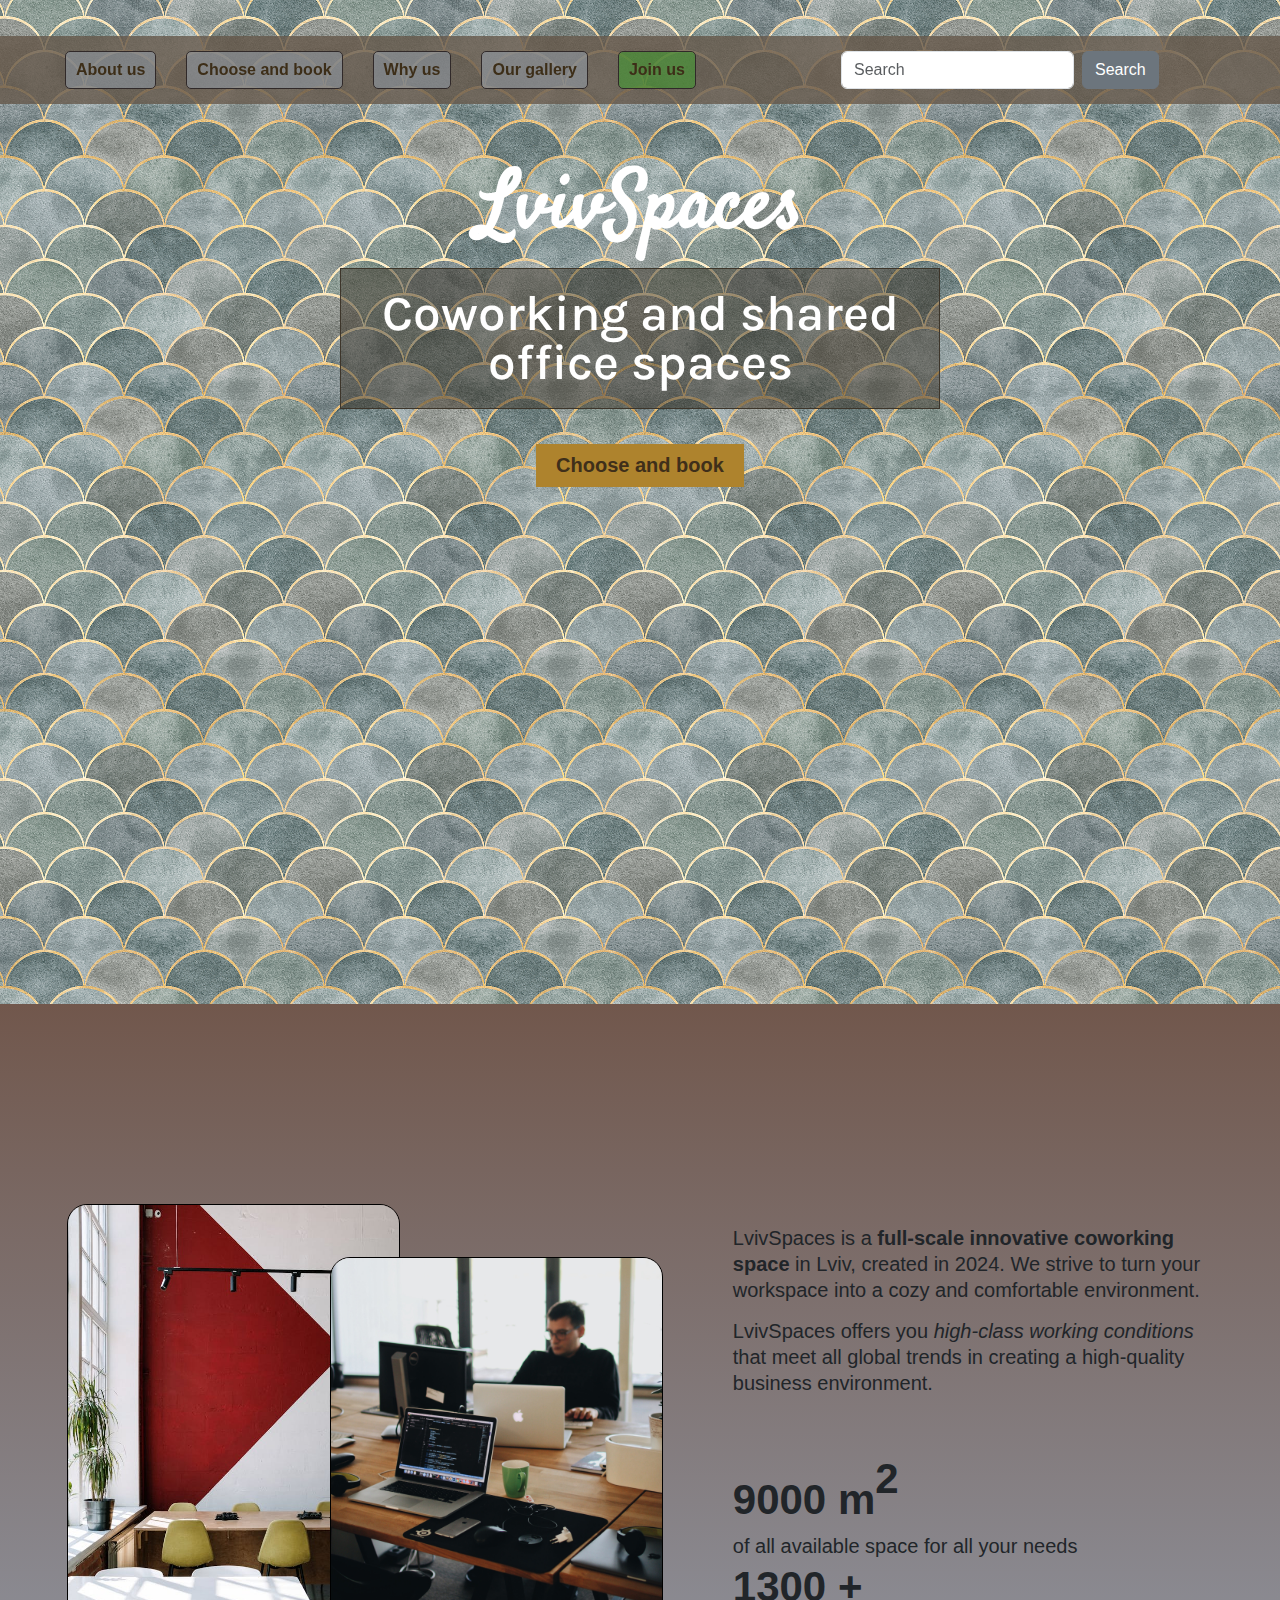
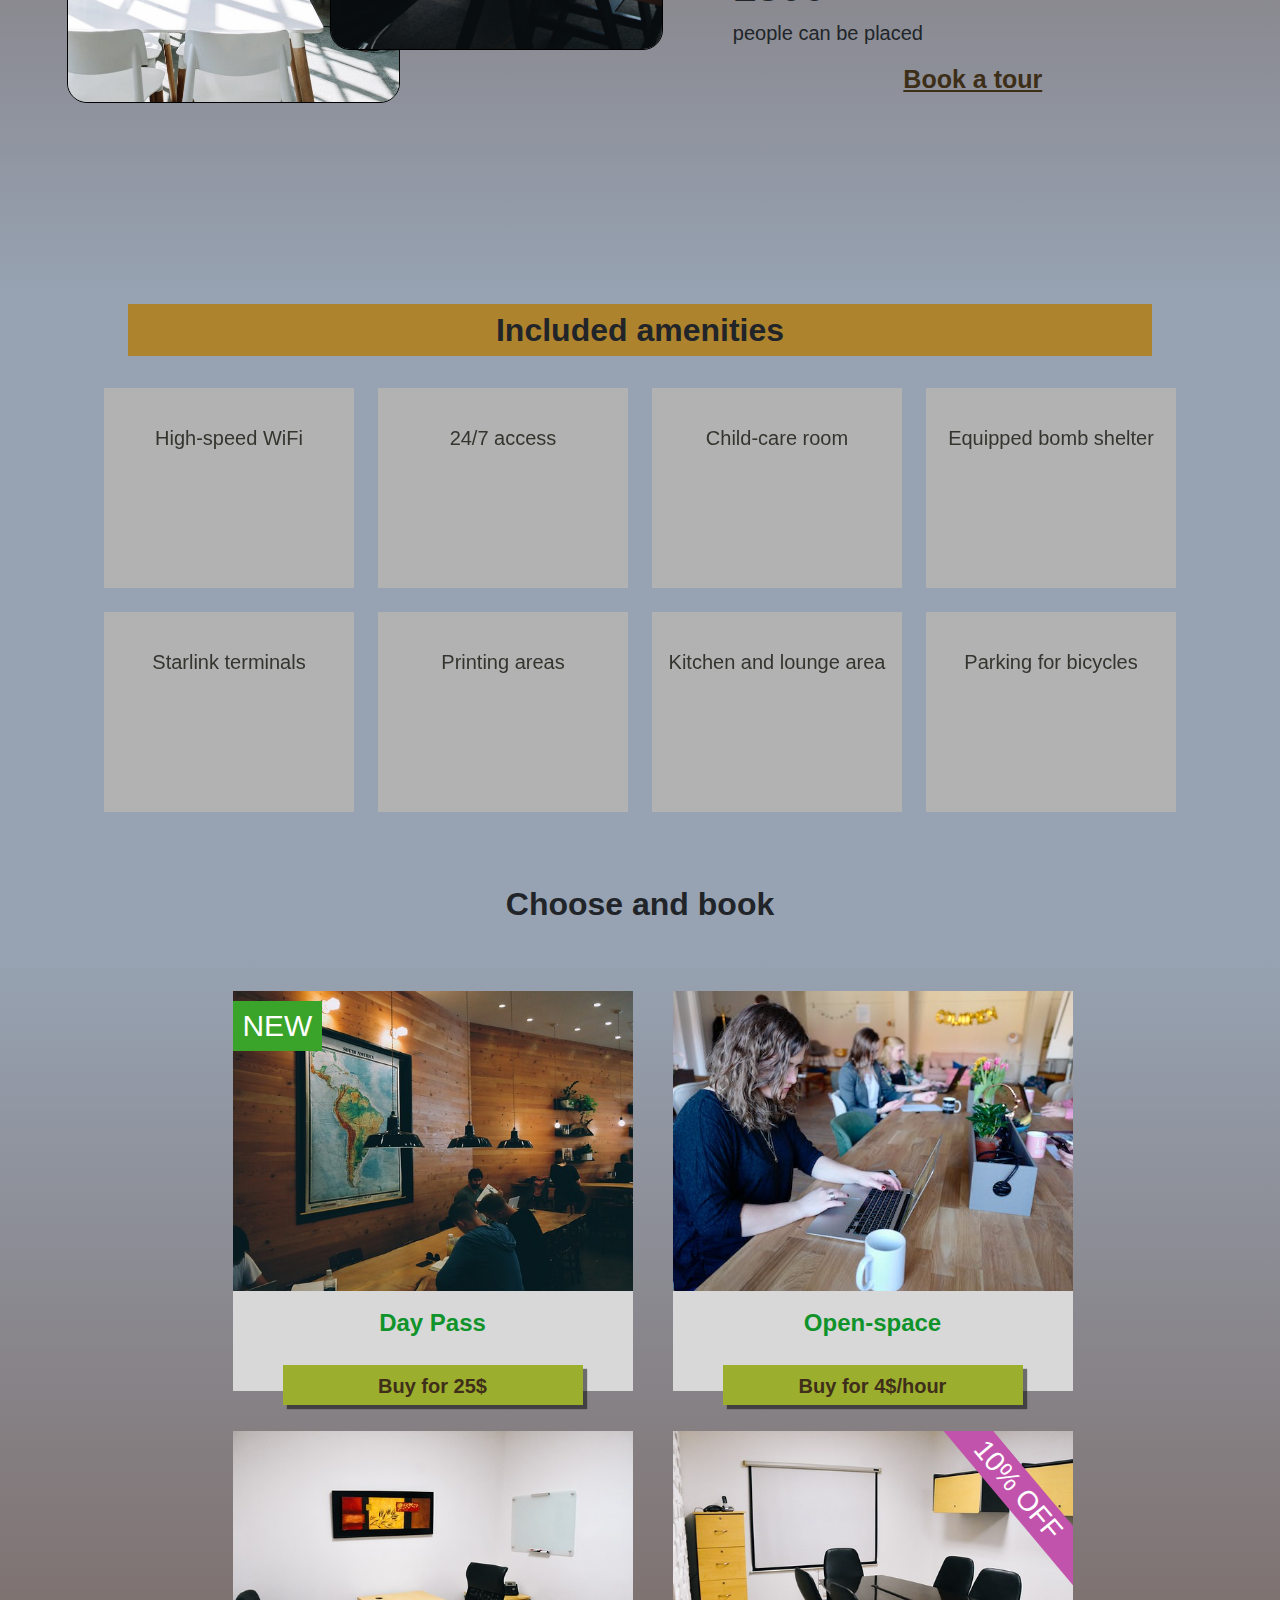
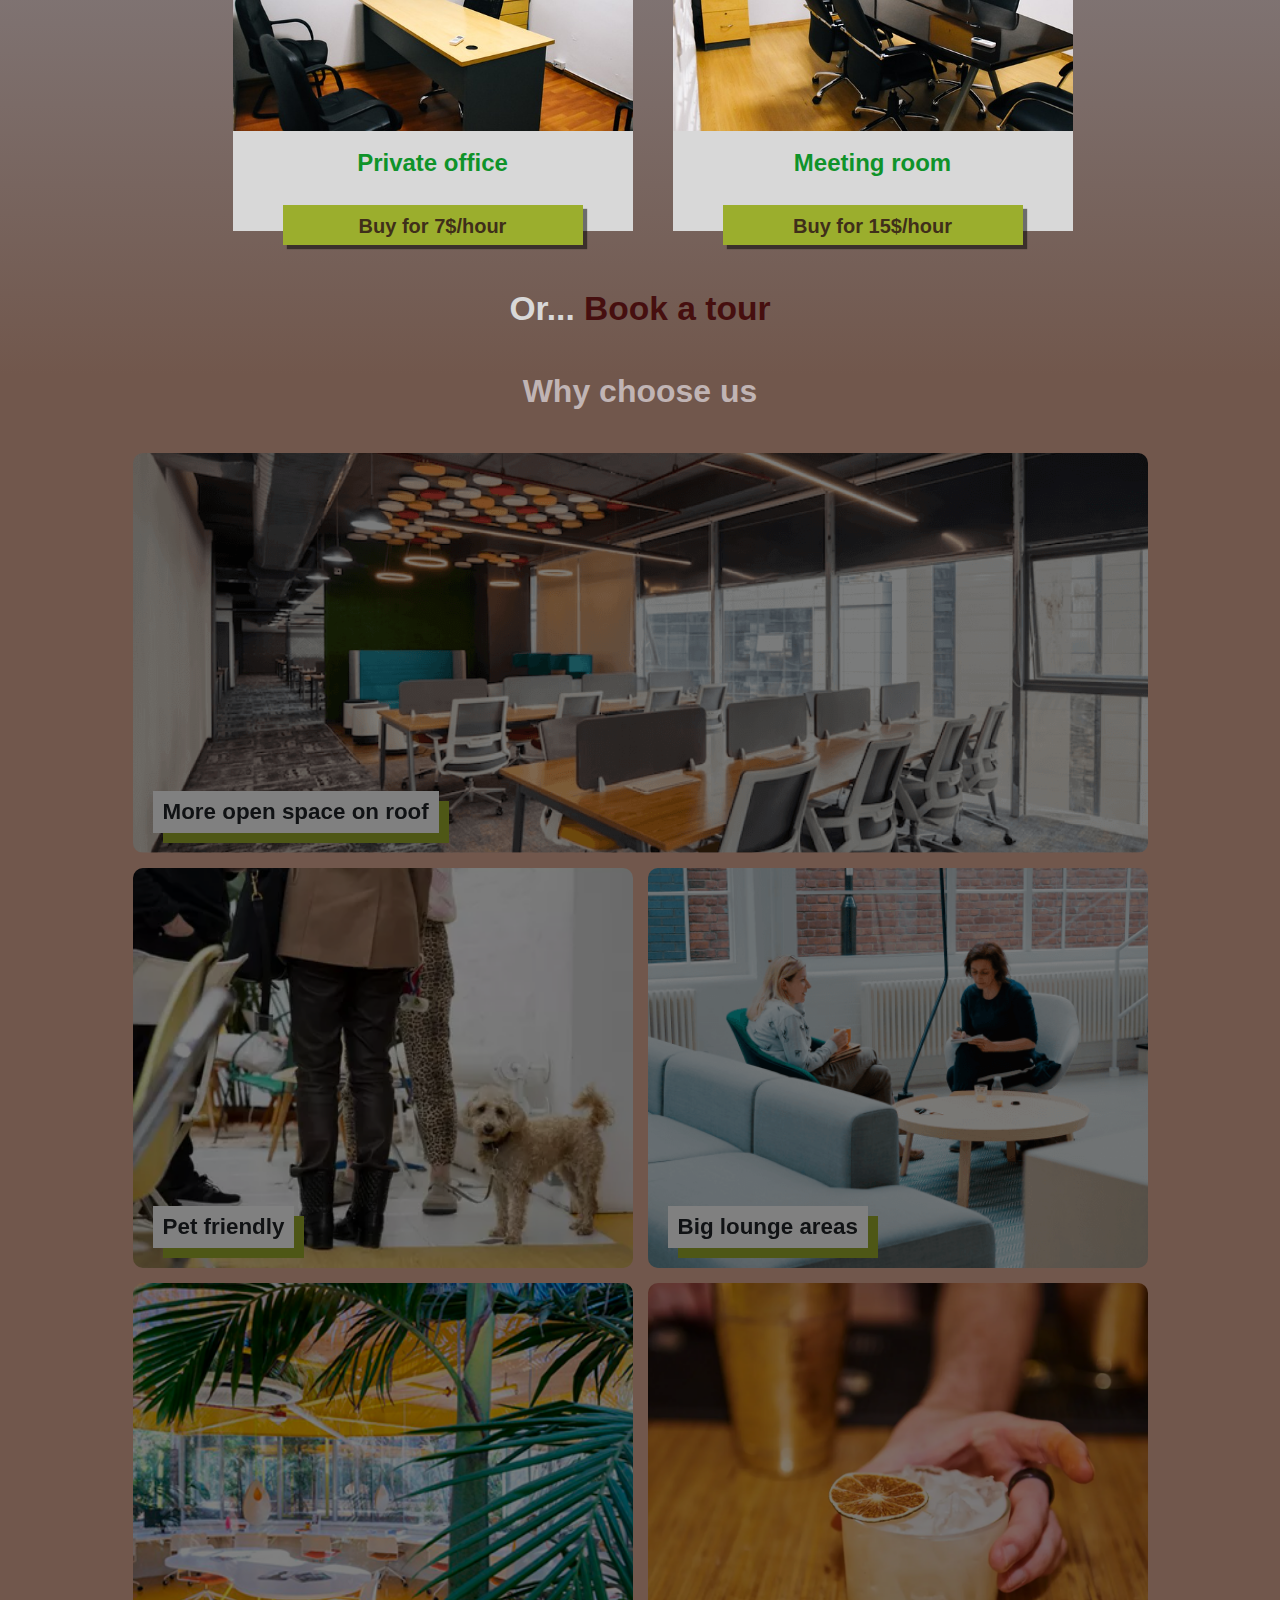
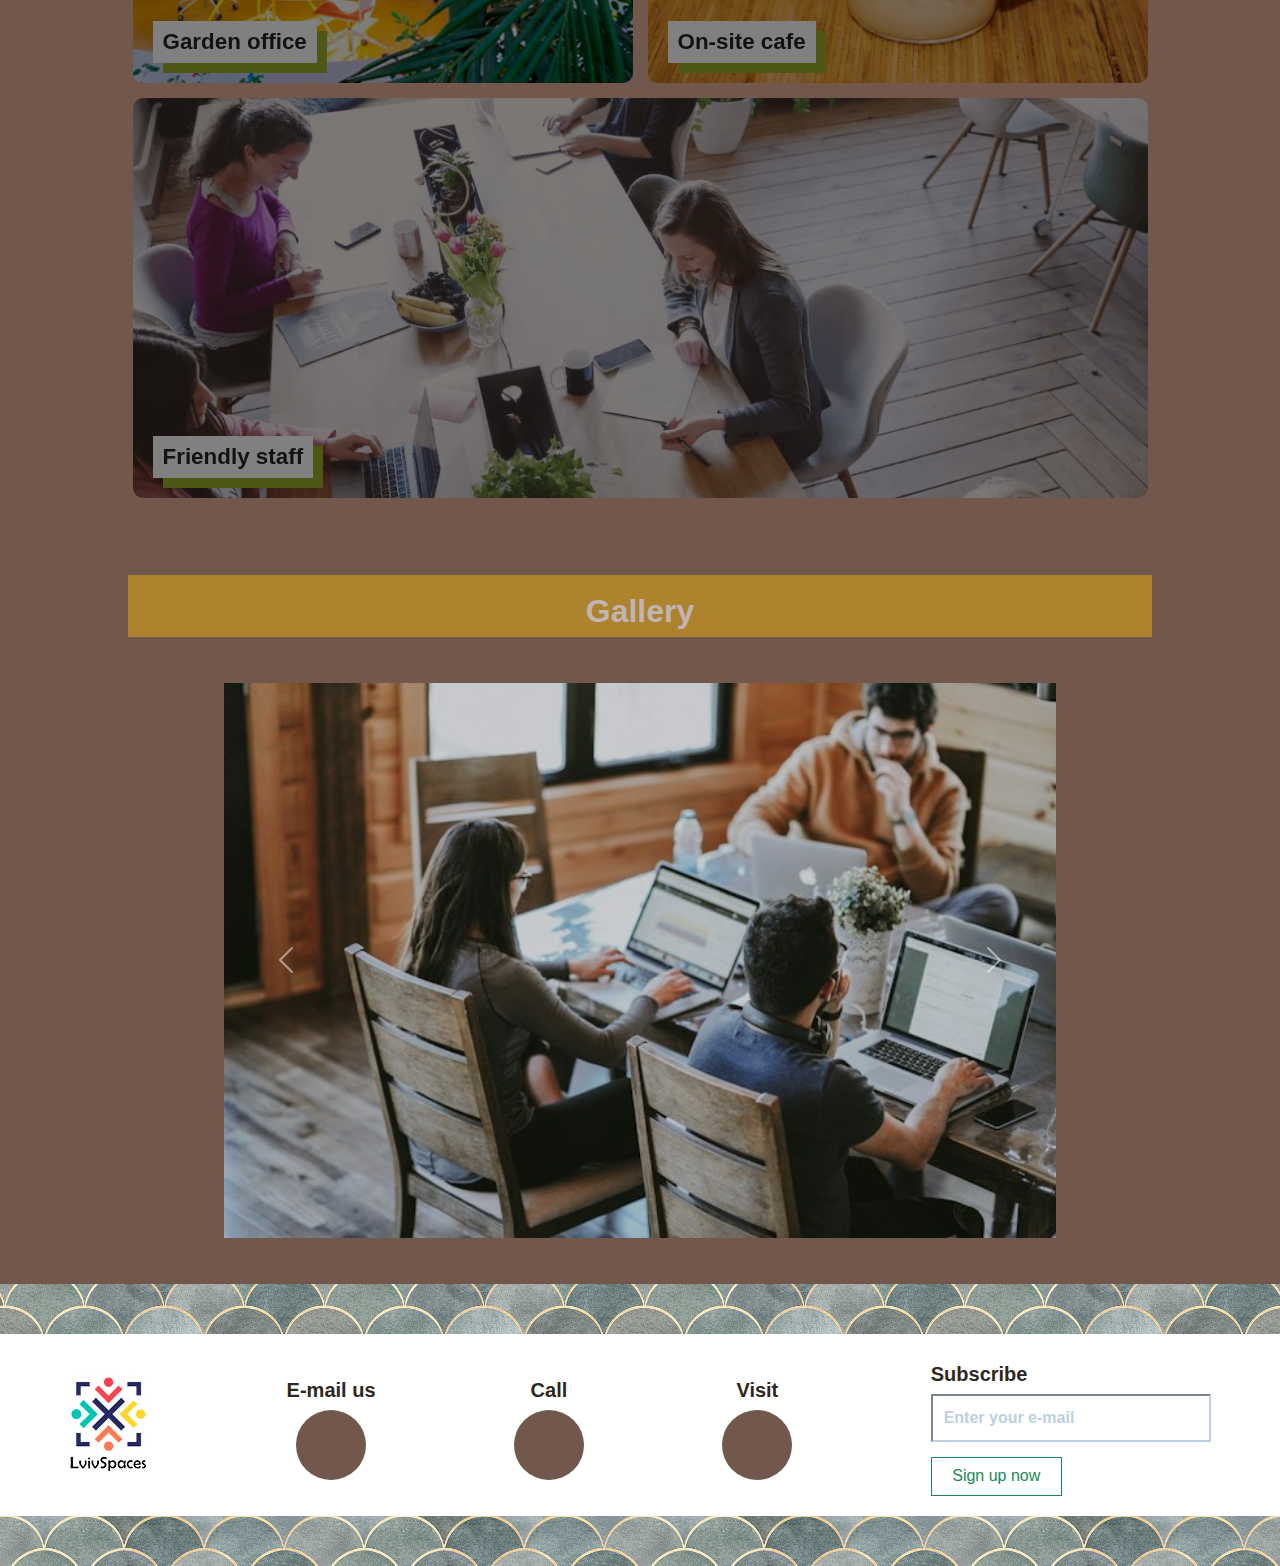
==== commit 8bf08d25: "add extend and deleted unnecessary classes in index.html" ====
--- a/index.html
+++ b/index.html
@@ -74,7 +74,7 @@
     </header>
     <main>
       <section id="hero-page" class="page1">
-        <article class="page1__content section-position">
+        <article class="page1__content">
           <h1 class="page1__content-title">LvivSpaces</h1>
 
           <p class="mb-20 f-s50 fw-550">Coworking and shared office spaces</p>
@@ -86,7 +86,7 @@
       </section>
       <!-- PAGE 2 -->
 
-      <section id="about" class="page2 section-position page2__wrapper">
+      <section id="about" class="page2">
         <img
           src="./img/section2-1.jpg"
           alt="coworking-place-in-action"
@@ -334,9 +334,7 @@
             <section>
               <h3 class="option__title fw-600 mb-10 f-s25 pt-20">Open-space</h3>
               <section class="option__btn mb-20">
-                <button
-                  class="primary-btn option__btn-buy fw-bolder f-s20 mt-15"
-                >
+                <button class="option__btn-buy fw-bolder f-s20 mt-15">
                   Buy for 4$/hour
                 </button>
               </section>
@@ -364,9 +362,7 @@
                 Private office
               </h3>
               <section class="option__btn mb-20">
-                <button
-                  class="primary-btn option__btn-buy fw-bolder f-s20 mt-15"
-                >
+                <button class="option__btn-buy fw-bolder f-s20 mt-15">
                   Buy for 7$/hour
                 </button>
               </section>
@@ -400,7 +396,7 @@
               </section>
             </div>
             <section class="option__btn mb-20">
-              <button class="primary-btn option__btn-buy fw-bolder f-s20 mt-15">
+              <button class="option__btn-buy fw-bolder f-s20 mt-15">
                 Buy for 15$/hour
               </button>
             </section>
@@ -417,35 +413,35 @@
         <h2 class="heading-transparent mb-30 fw-bolder">Why choose us</h2>
 
         <div class="page5__wrapper">
-          <section class="page5__reason page5__wrapper-element1">
+          <section class="page5__wrapper-element1">
             <img
               src="./img/grid1.png"
               alt="roof-office"
               class="page5__reason-img"
             />
-            <span class="page5__reason-text f-s23">
+            <span class="page5__reason-text f-s23 fw-bolder">
               More open space on roof
             </span>
           </section>
-          <section class="page5__reason page5__wrapper-element2">
+          <section class="page5__wrapper-element2">
             <img
               src="./img/grid2.webp"
               alt="pet-friendly"
-              class="page5__reason-img page5__img-size"
+              class="page5__reason-img"
             />
             <span class="page5__reason-text f-s23 fw-bolder">Pet friendly</span>
           </section>
-          <section class="page5__reason page5__wrapper-element3">
+          <section class="page5__wrapper-element3">
             <img
               src="./img/grid3.png"
               alt="big-lounge-areas"
-              class="page5__reason-img page5__img-size page5__img-size2"
+              class="page5__reason-img"
             />
             <span class="page5__reason-text f-s23 fw-bolder"
               >Big lounge areas</span
             >
           </section>
-          <section class="page5__reason page5__wrapper-element4">
+          <section class="page5__wrapper-element4">
             <img
               src="./img/grid4.jpg"
               alt="garden-office"
@@ -456,7 +452,7 @@
             >
           </section>
 
-          <section class="page5__reason page5__wrapper-element5">
+          <section class="page5__wrapper-element5">
             <img
               src="./img/grid5.webp"
               alt="garden-office"
@@ -464,7 +460,7 @@
             />
             <span class="page5__reason-text f-s23 fw-bolder">On-site cafe</span>
           </section>
-          <section class="page5__reason page5__wrapper-element6">
+          <section class="page5__wrapper-element6">
             <img
               src="./img/grid6.webp"
               alt="reception"
--- a/css/styles.css
+++ b/css/styles.css
@@ -8,7 +8,7 @@
   background-size: 25%;
 }
 
-.section-position {
+.page2, .page1 {
   height: 100vh;
   width: 100%;
 }
@@ -173,7 +173,7 @@
   border-radius: 1.25em;
 }
 
-.primary-btn {
+.primary-btn, .option__btn-buy {
   background-color: #ae832d;
   border-style: none;
   padding: 10px 20px;
@@ -186,15 +186,15 @@
   -o-transition: 500ms color ease-in;
   transition: 500ms color ease-in;
 }
-.primary-btn a {
+.primary-btn a, .option__btn-buy a {
   text-decoration: none;
   color: inherit;
 }
-.primary-btn:hover {
+.primary-btn:hover, .option__btn-buy:hover {
   background-color: #1d9e51;
   color: white;
 }
-.primary-btn:active {
+.primary-btn:active, .option__btn-buy:active {
   background-color: #474a40;
 }
 
@@ -233,8 +233,6 @@
   background: -webkit-linear-gradient(#71574c, #97a3b3);
   background: -o-linear-gradient(#71574c, #97a3b3);
   background: linear-gradient(#71574c, #97a3b3);
-}
-.page2__wrapper {
   display: flex;
   display: -webkit-box-flex;
   display: -ms-flexbox;
@@ -516,7 +514,7 @@
 .page5__wrapper-element6 {
   grid-area: 4/1/4/3;
 }
-.page5__reason {
+.page5__reason, .page5__wrapper-element1, .page5__wrapper-element2, .page5__wrapper-element3, .page5__wrapper-element4, .page5__wrapper-element5, .page5__wrapper-element6 {
   position: relative;
   filter: brightness(50%);
   -webkit-filter: brightness(50%);
@@ -524,7 +522,7 @@
   -o-transition: 500ms filter ease-out;
   transition: 500ms filter ease-out;
 }
-.page5__reason:hover {
+.page5__reason:hover, .page5__wrapper-element1:hover, .page5__wrapper-element2:hover, .page5__wrapper-element3:hover, .page5__wrapper-element4:hover, .page5__wrapper-element5:hover, .page5__wrapper-element6:hover {
   filter: brightness(100%);
   -webkit-filter: brightness(100%);
 }
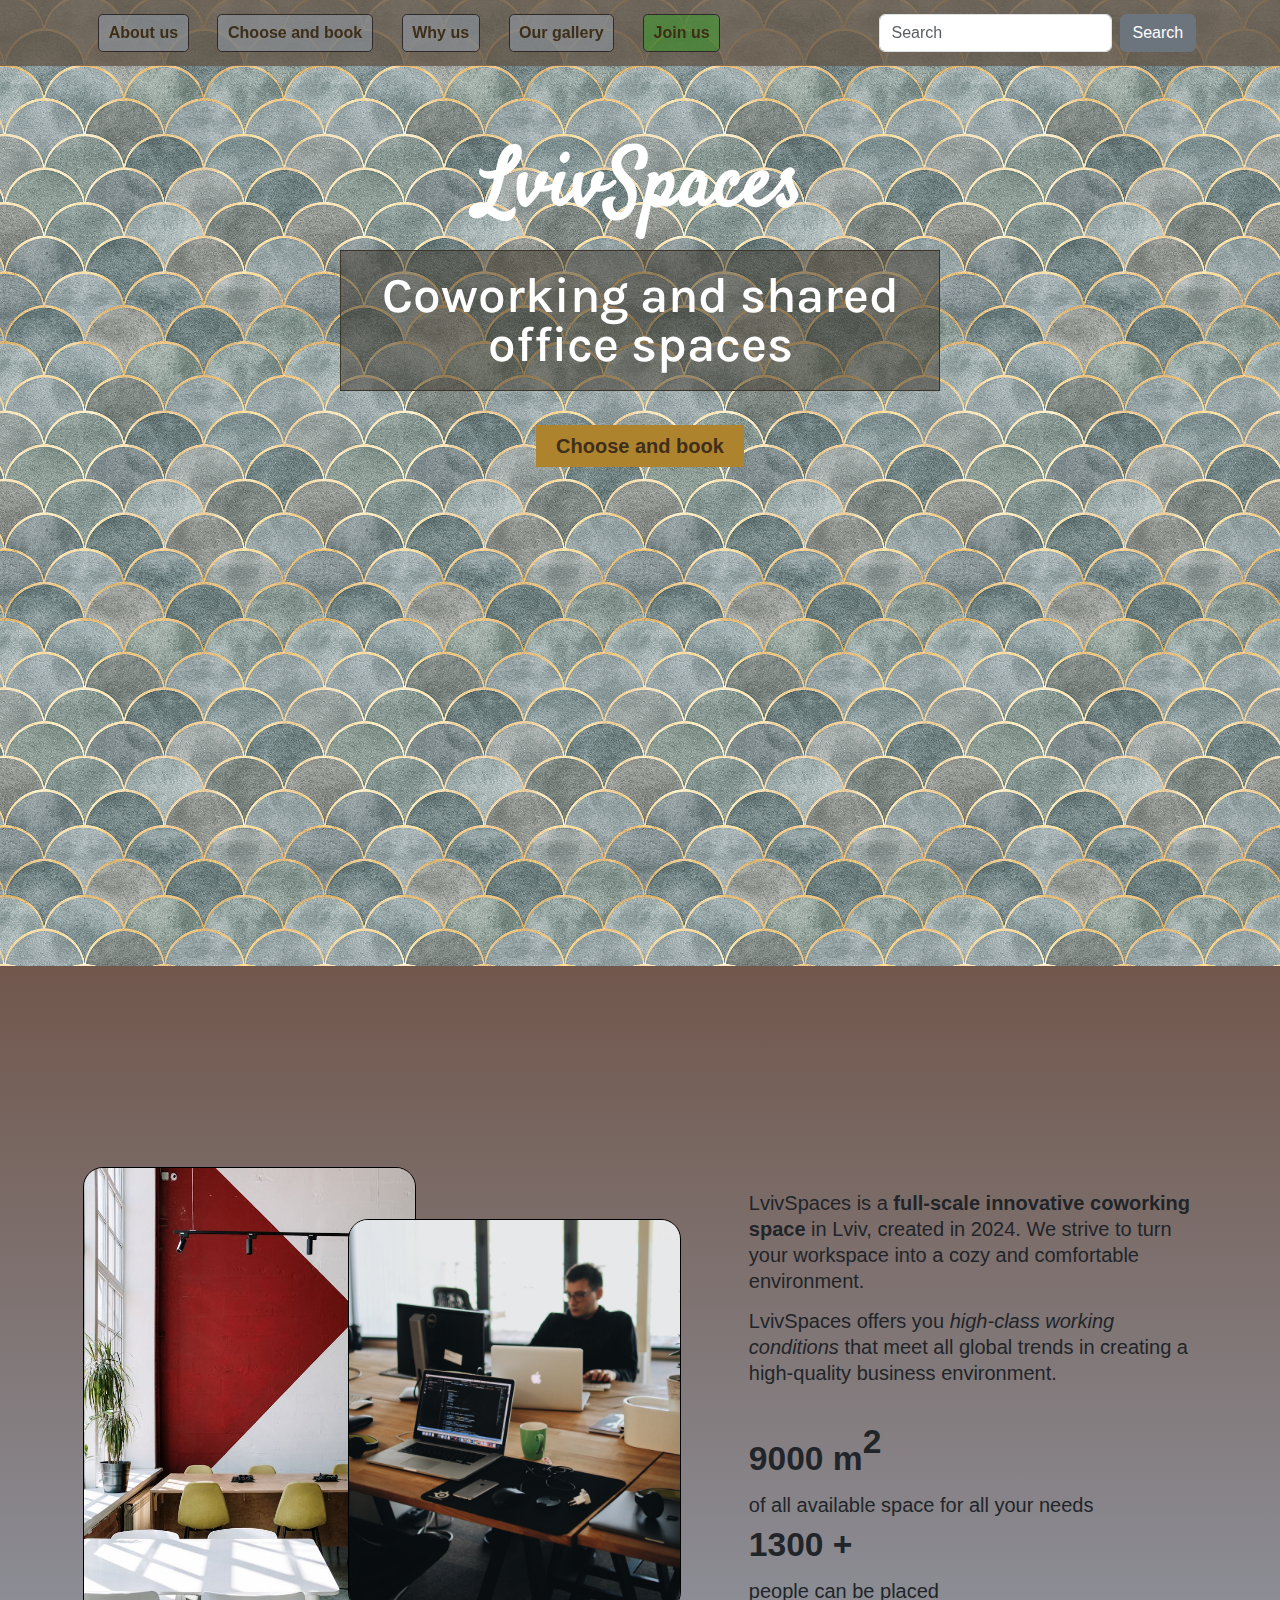
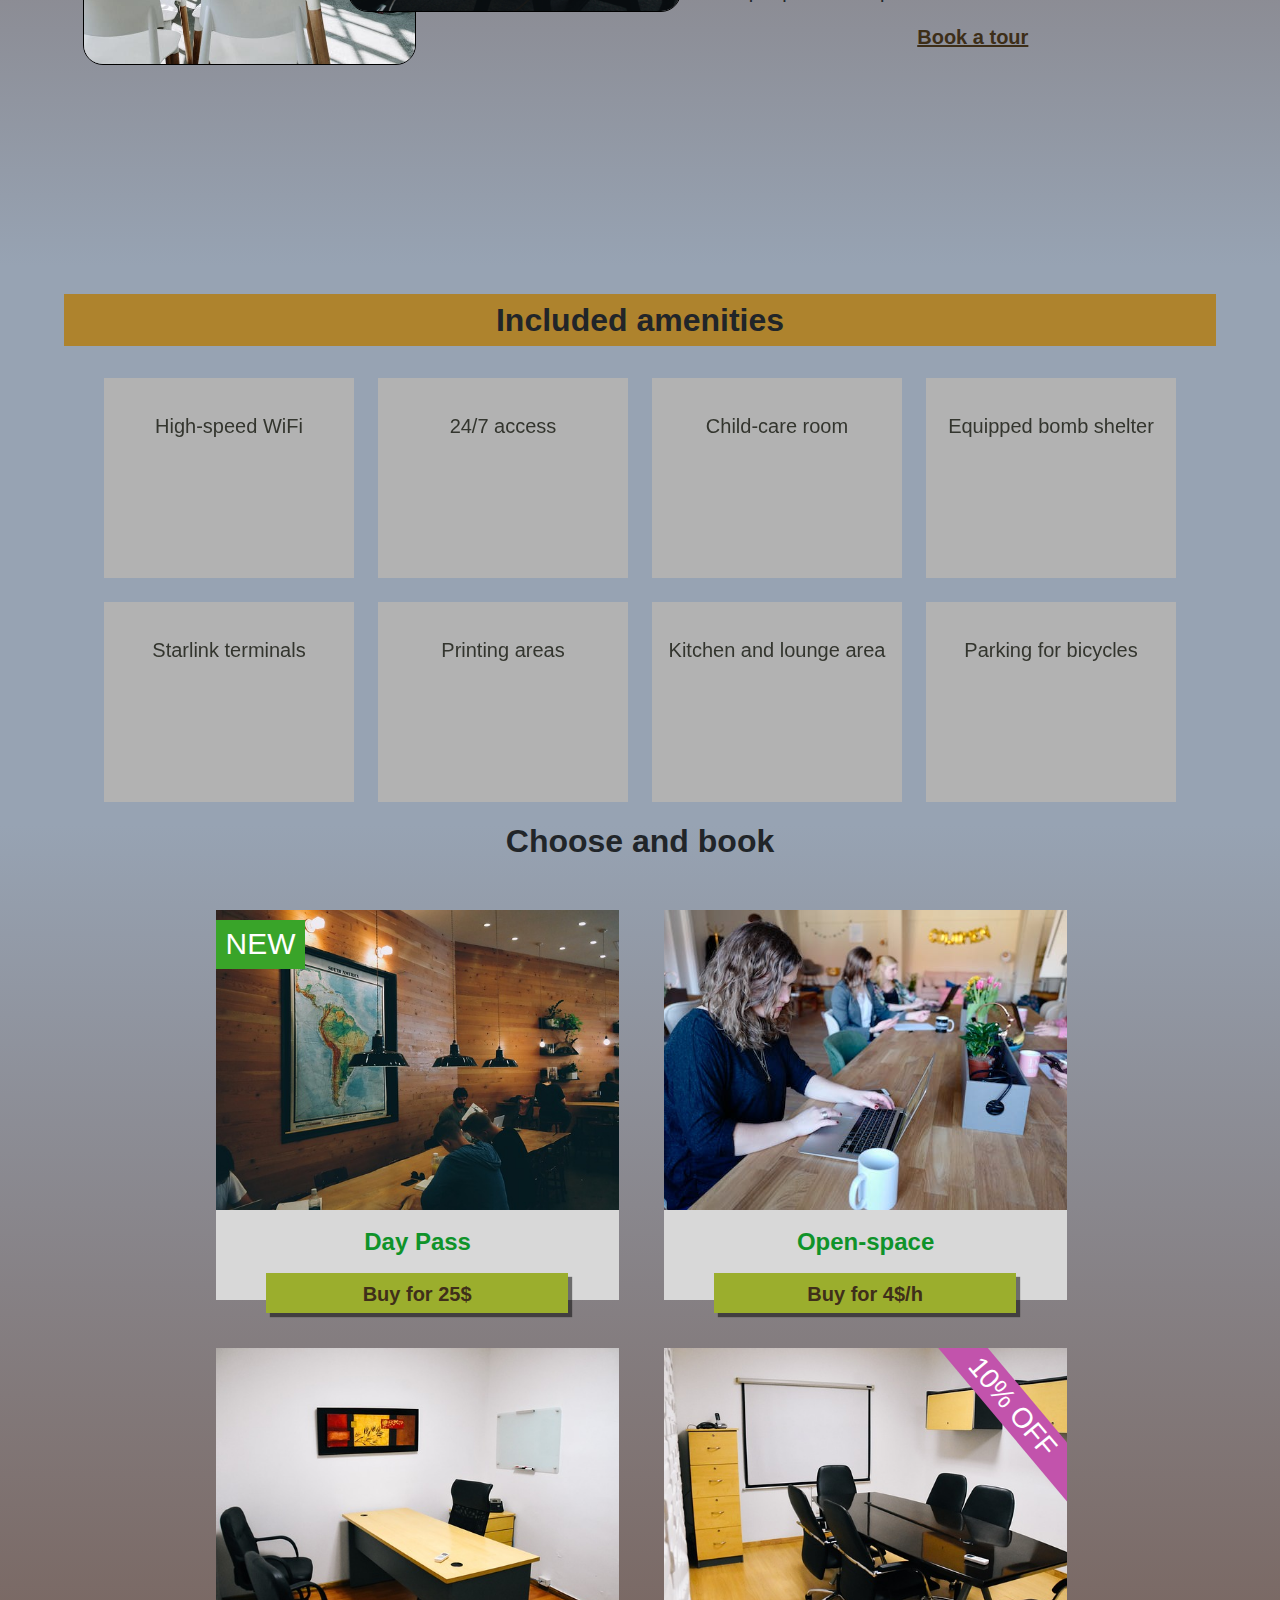
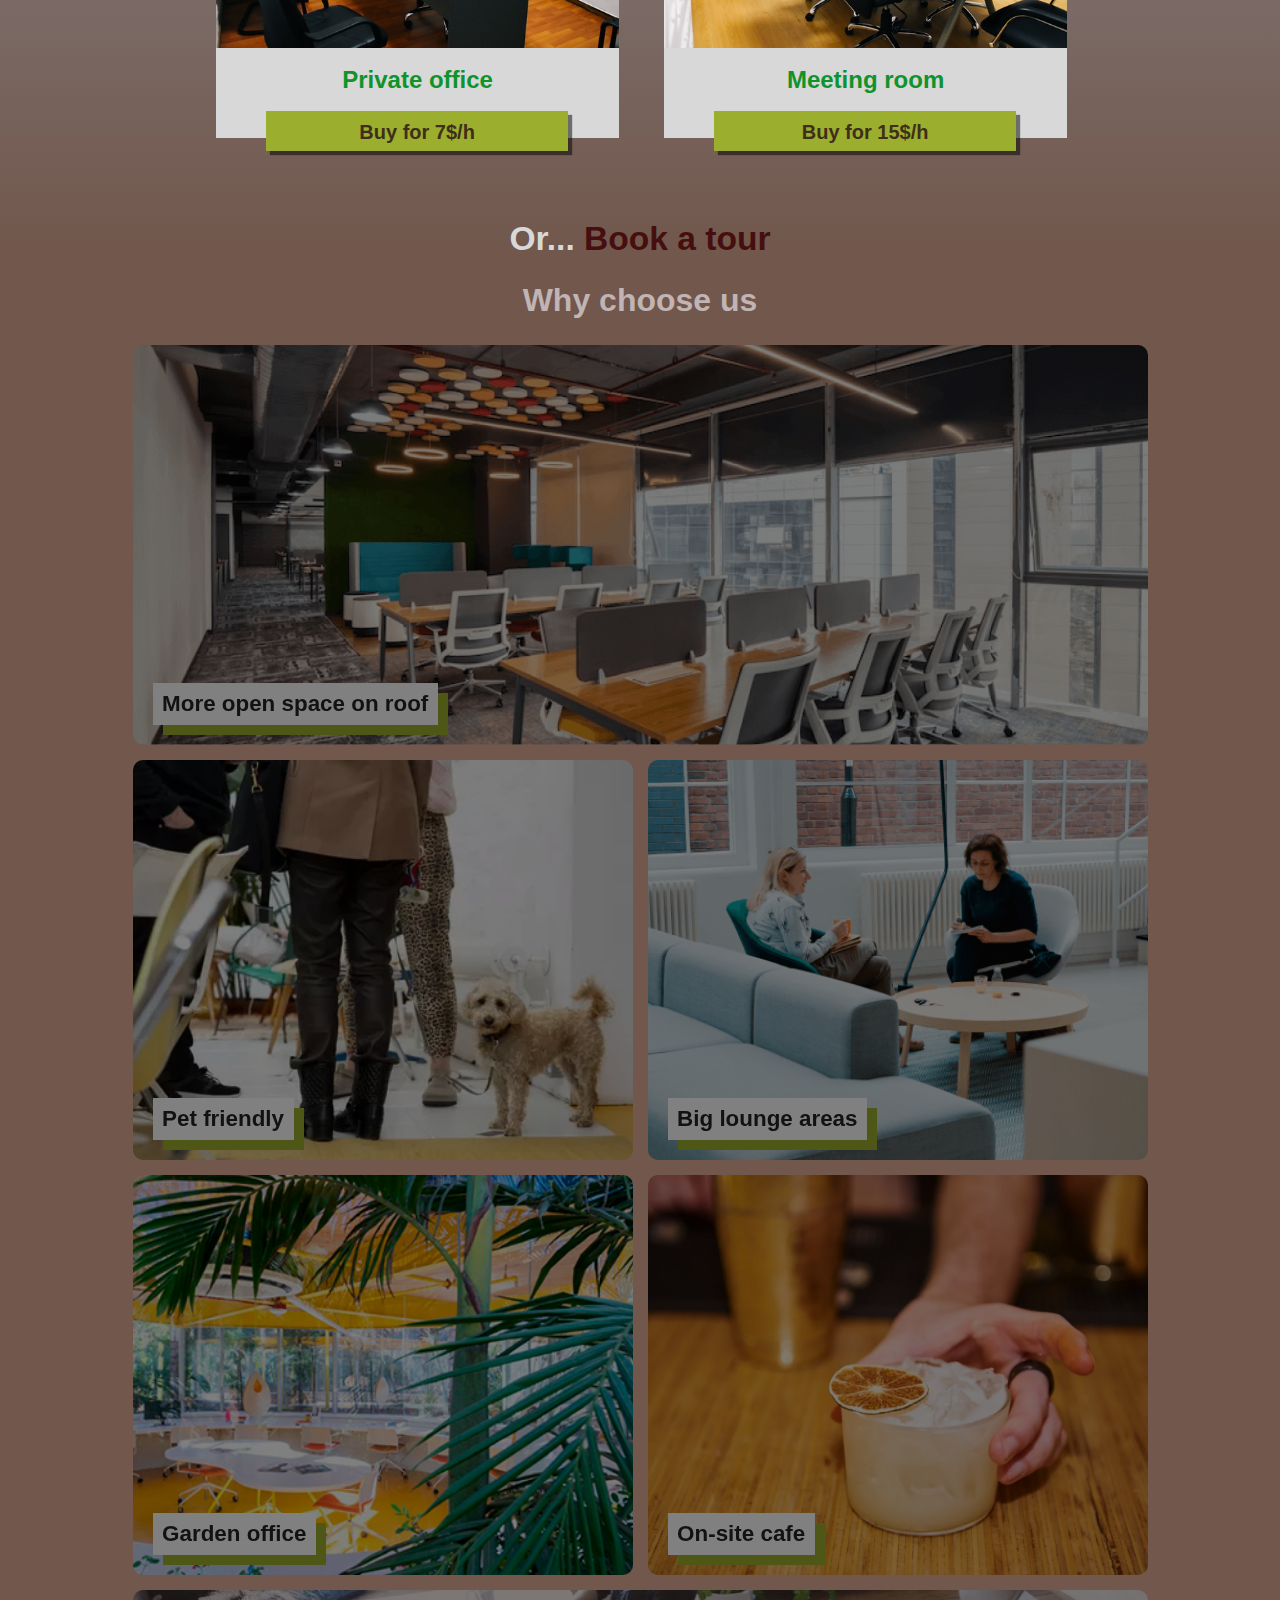
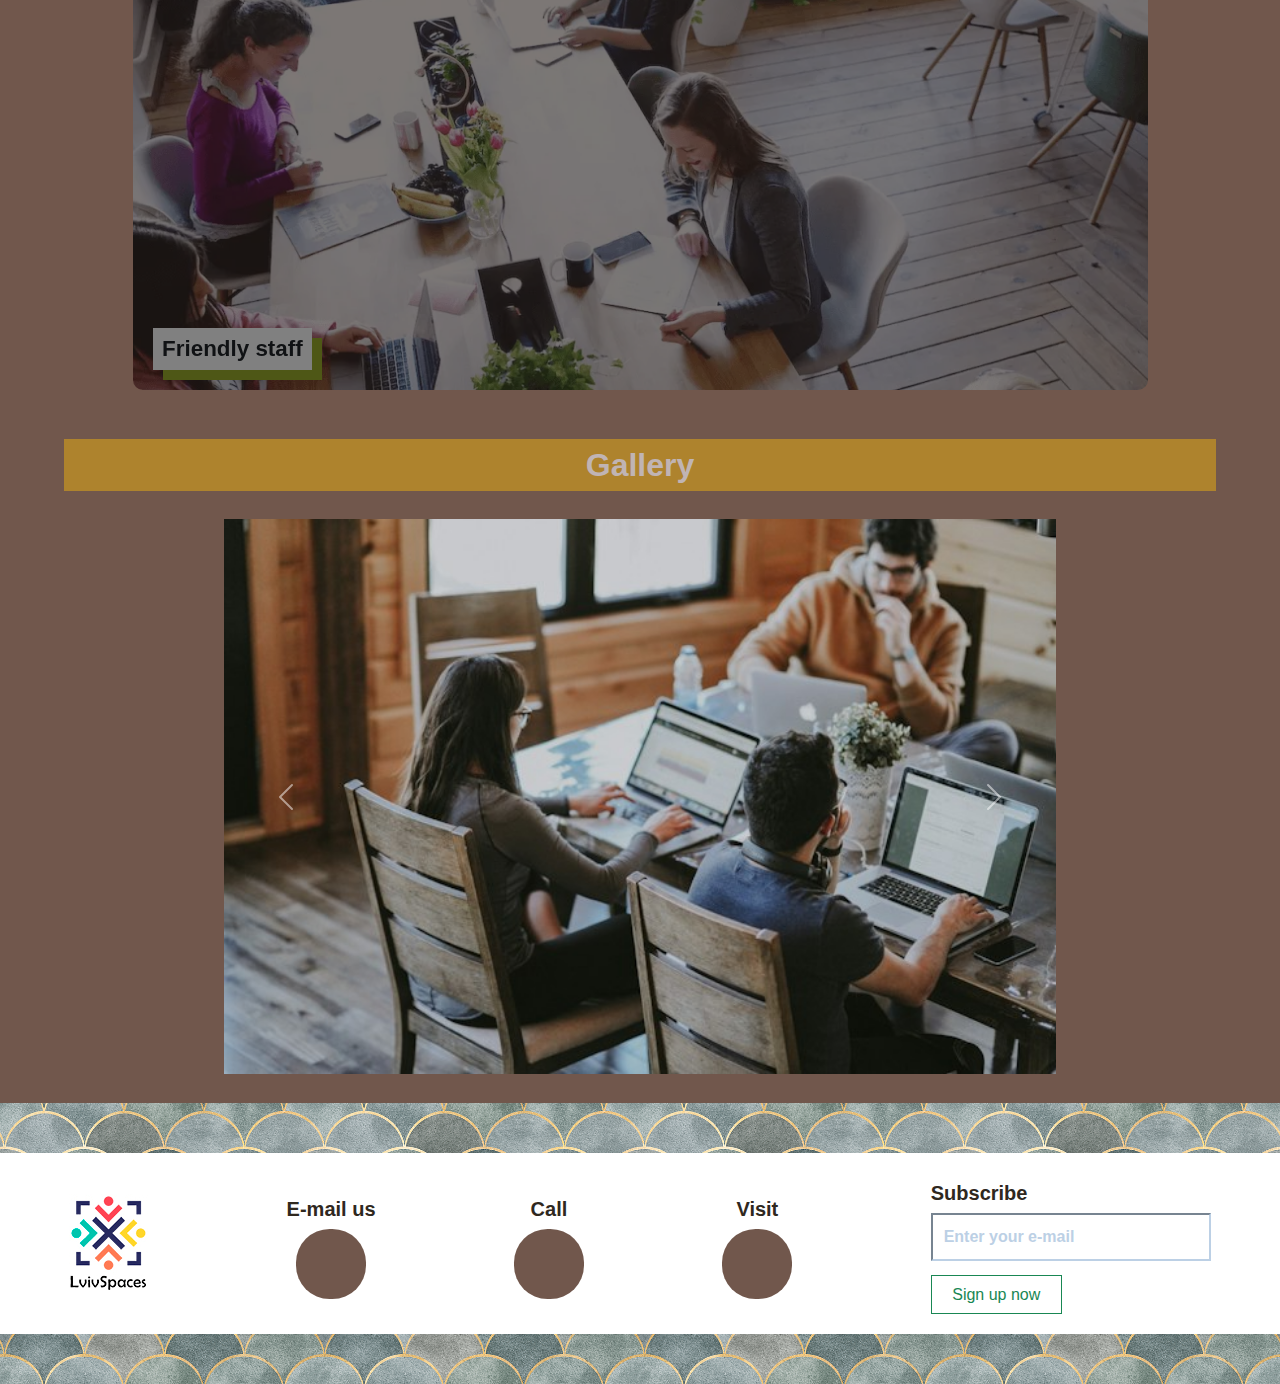
==== commit 24766f97: "add breakpoints for media queries for first grid (2x2)" ====
--- a/index.html
+++ b/index.html
@@ -100,7 +100,7 @@
         />
 
         <article class="page2__content f-s20 pt-30">
-          <p class="page2__content-description mb-15">
+          <p class="mb-15">
             LvivSpaces is a
             <strong>full-scale innovative coworking space</strong> in Lviv,
             created in <time datetime="2024">2024</time>. We strive to turn your
@@ -131,7 +131,7 @@
       </section>
       <!-- PAGE 3 included amenities -->
 
-      <section id="amenities" class="page3 pb-80">
+      <section id="amenities" class="page3 pb-80 pt-30">
         <h2 class="page-heading pt-10 pb-10 mb-20">Included amenities</h2>
         <div class="page3__cards">
           <section class="separate-flip">
@@ -335,7 +335,7 @@
               <h3 class="option__title fw-600 mb-10 f-s25 pt-20">Open-space</h3>
               <section class="option__btn mb-20">
                 <button class="option__btn-buy fw-bolder f-s20 mt-15">
-                  Buy for 4$/hour
+                  Buy for 4$/h
                 </button>
               </section>
             </section>
@@ -363,7 +363,7 @@
               </h3>
               <section class="option__btn mb-20">
                 <button class="option__btn-buy fw-bolder f-s20 mt-15">
-                  Buy for 7$/hour
+                  Buy for 7$/h
                 </button>
               </section>
             </section>
@@ -396,20 +396,20 @@
               </section>
             </div>
             <section class="option__btn mb-20">
-              <button class="option__btn-buy fw-bolder f-s20 mt-15">
-                Buy for 15$/hour
+              <button class="option__btn-buy fw-bolder f-s20 mt-23">
+                Buy for 15$/h
               </button>
             </section>
           </section>
         </div>
-        <p class="book-tour f-s34 pt-15 mt-30 fw-bolder">
+        <p class="book-tour f-s34 mt-60 fw-bolder">
           Or...
           <a href="./pages/book-tour.html" class="link-style">Book a tour</a>
         </p>
       </section>
       <!-- PAGE  5 WHY US -->
 
-      <section id="why-us" class="page5 pb-50">
+      <section id="why-us" class="page5 pb-50 pt-30">
         <h2 class="heading-transparent mb-30 fw-bolder">Why choose us</h2>
 
         <div class="page5__wrapper">
@@ -474,7 +474,7 @@
       </section>
       <!-- GALLERY -->
       <section id="gallery" class="page6">
-        <h2 class="page-heading pt-20 pb-10 mb-30">Gallery</h2>
+        <h2 class="page-heading pt-10 pb-10 mb-30">Gallery</h2>
         <section class="gallery pb-30">
           <div id="carouselExample" class="carousel slide">
             <div class="carousel-inner">
--- a/css/styles.css
+++ b/css/styles.css
@@ -1,20 +1,20 @@
 @import url("https://fonts.googleapis.com/css2?family=Allerta&family=Satisfy&display=swap");
 @import url("https://fonts.googleapis.com/css2?family=Karla:ital,wght@0,200..800;1,200..800&family=Satisfy&display=swap");
 body {
-  margin-top: 11.5vh;
+  margin-top: 4.1rem;
   font-family: Arial, Helvetica, sans-serif;
   background-image: url(../img/body-background1.jpg);
   background-position: center;
   background-size: 25%;
 }
 
-.page2, .page1 {
-  height: 100vh;
+.page5, .page4, .page2, .page1 {
+  min-height: 100vh;
   width: 100%;
 }
 
 .heading-transparent, .page-heading {
-  font-size: 2em;
+  font-size: 2rem;
   font-weight: bolder;
   text-align: center;
   font-stretch: narrower;
@@ -23,8 +23,7 @@
 
 .page-heading {
   background-color: #ae832d;
-  margin-right: 10%;
-  margin-left: 10%;
+  margin: 0 4rem 0;
 }
 
 strong {
@@ -46,115 +45,119 @@
 }
 
 .pr-10 {
-  padding-right: 10px;
+  padding-right: 0.6rem;
 }
 
 .pt-10 {
-  padding-top: 10px;
+  padding-top: 0.6rem;
 }
 
 .pt-15 {
-  padding-top: 15px;
+  padding-top: 0.9rem;
 }
 
 .pt-20 {
-  padding-top: 20px;
+  padding-top: 1.25rem;
 }
 
 .pt-30 {
-  padding-top: 30px;
+  padding-top: 1.8rem;
 }
 
 .pb-10 {
-  padding-bottom: 10px;
+  padding-bottom: 0.6rem;
 }
 
 .pb-30 {
-  padding-bottom: 5.1vh;
+  padding-bottom: 1.8rem;
 }
 
 .pb-50 {
-  padding-bottom: 8.5vh;
+  padding-bottom: 3.1rem;
 }
 
 .pb-80 {
-  padding-bottom: 13.6vh;
+  padding-bottom: 5rem;
 }
 
 .mb-10 {
-  margin-bottom: 10px;
+  margin-bottom: 0.6rem;
 }
 
 .mb-15 {
-  margin-bottom: 15px;
+  margin-bottom: 0.9rem;
 }
 
 .mb-20 {
-  margin-bottom: 20px;
+  margin-bottom: 1.25rem;
 }
 
 .mb-30 {
-  margin-bottom: 5.1vh;
+  margin-bottom: 1.8rem;
 }
 
 .mt-15 {
-  margin-top: 15px;
+  margin-top: 0.9rem;
 }
 
 .mt-30 {
-  margin-top: 5.1vh;
+  margin-top: 1.8rem;
+}
+
+.mt-23 {
+  margin-top: 23px;
 }
 
 .mt-60 {
-  margin-top: 10.2vh;
+  margin-top: 3.75rem;
 }
 
 .mt-70 {
-  margin-top: -12vh;
+  margin-top: -4.3rem;
 }
 
 .f-s12 {
-  font-size: 0.75em;
+  font-size: 0.75rem;
 }
 
 .f-s13 {
-  font-size: 0.8em;
+  font-size: 0.8rem;
 }
 
 .f-s18 {
-  font-size: 1.1em;
+  font-size: 1.1rem;
 }
 
 .f-s20 {
-  font-size: 1.25em;
+  font-size: 1.25rem;
 }
 
 .f-s22 {
-  font-size: 1.37em;
+  font-size: 1.37rem;
 }
 
 .f-s23 {
-  font-size: 1.4em;
+  font-size: 1.4rem;
 }
 
 .f-s25 {
-  font-size: 1.5em;
+  font-size: 1.5rem;
 }
 
 .f-s28 {
-  font-size: 1.75em;
+  font-size: 1.75rem;
 }
 
 .f-s30 {
-  font-size: 1.87em;
+  font-size: 1.87rem;
 }
 
 .f-s34 {
-  font-size: 2.1em;
+  font-size: 2.1rem;
 }
 
 .f-s50 {
-  font-size: 3.1em;
+  font-size: 3.1rem;
 }
 
 .fw-550 {
@@ -170,13 +173,13 @@
 }
 
 .br-20 {
-  border-radius: 1.25em;
+  border-radius: 20px;
 }
 
 .primary-btn, .option__btn-buy {
   background-color: #ae832d;
   border-style: none;
-  padding: 10px 20px;
+  padding: 0.6rem 1.25rem;
   font-family: inherit;
   color: #3f2f1a;
   -webkit-transition: 500ms background-color linear;
@@ -210,22 +213,22 @@
   max-width: 600px;
   margin-left: auto;
   margin-right: auto;
-  padding-top: 5%;
+  padding-top: 5rem;
 }
 .page1__content-title {
-  font-size: 80px;
+  font-size: 5rem;
   font-stretch: extra-expanded;
   font-family: "Satisfy", cursive;
   font-weight: 700;
   font-style: normal;
-  margin-bottom: 20px;
-  -webkit-animation: flow 5s forwards infinite;
-  animation: flow 5s forwards infinite;
+  margin-bottom: 0.3em;
+  -webkit-animation: flow 5000ms forwards infinite;
+  animation: flow 5000ms forwards infinite;
 }
 .page1__content p {
   font-family: "Karla", sans-serif;
   border: 1px solid #3d352a;
-  padding: 20px 10px;
+  padding: 1.25rem 0.6rem;
   background-color: rgba(61, 53, 42, 0.5);
 }
 
@@ -245,7 +248,7 @@
 }
 .page2__img-relative {
   position: relative;
-  left: -70px;
+  left: -68px;
 }
 .page2__img1, .page2__img2 {
   width: 26%;
@@ -260,7 +263,10 @@
   z-index: 1;
 }
 .page2__content {
-  width: 480px;
+  width: 35vw;
+  height: fit-content;
+  height: -webkit-fit-content;
+  height: -moz-fit-content;
   align-self: center;
   -ms-flex-item-align: center;
   -ms-grid-row-align: center;
@@ -269,7 +275,7 @@
 .page2__stats-link {
   color: #3d2e18;
   display: block;
-  margin: 20px;
+  margin: 1.25rem;
   text-align: center;
   -webkit-transition: 500ms transform ease-out;
   -o-transition: 500ms transform ease-out;
@@ -302,7 +308,7 @@
 .flip-card {
   width: 250px;
   height: 200px;
-  margin: 12px;
+  margin: 0.75rem;
   background-color: rgb(178, 178, 178);
   color: #33352e;
   display: flex;
@@ -341,7 +347,7 @@
   position: relative;
 }
 .flip-card__back-img {
-  width: 300px;
+  max-width: 300px;
   height: auto;
   position: absolute;
   left: -30%;
@@ -361,42 +367,92 @@
   background: -webkit-linear-gradient(#97a3b3, #71574c);
   background: -o-linear-gradient(#97a3b3, #71574c);
   background: linear-gradient(#97a3b3, #71574c);
-  padding: 50px 50px;
 }
 .page4__options {
-  display: grid;
-  grid-gap: 15px;
-  grid-template-rows: repeat(2, 425px);
-  grid-template-columns: repeat(2, 425px);
-  justify-content: center;
-  display: -ms-grid;
-  -webkit-box-pack: center;
-  -ms-flex-pack: center;
-  -ms-grid-columns: repeat(2, 425px);
-  -ms-grid-rows: repeat(2, 425px);
+  margin: 0 auto;
+}
+@media (max-width: 420px) {
+  .page4__options {
+    display: grid;
+    grid-gap: 3rem;
+    grid-template-rows: repeat(4, 60%);
+    grid-template-columns: 100%;
+    justify-content: center;
+    display: -ms-grid;
+    -webkit-box-pack: center;
+    -ms-flex-pack: center;
+    -ms-grid-columns: 100%;
+    -ms-grid-rows: repeat(4, 60%);
+  }
+  .page4__options .option {
+    width: 100%;
+    margin: 0 auto;
+  }
+}
+@media (min-width: 421px) and (max-width: 768px) {
+  .page4__options {
+    padding: 3.1rem 1rem;
+    display: grid;
+    grid-gap: 1rem;
+    grid-template-rows: repeat(4, 60%);
+    grid-template-columns: 100%;
+    justify-content: center;
+    display: -ms-grid;
+    -webkit-box-pack: center;
+    -ms-flex-pack: center;
+    -ms-grid-columns: 100%;
+    -ms-grid-rows: repeat(4, 60%);
+  }
+  .page4__options .option {
+    width: auto;
+  }
+  .page4__options .option__card__title {
+    margin-top: 5px;
+  }
+}
+@media (min-width: 769px) and (max-width: 100vw) {
+  .page4__options {
+    display: grid;
+    grid-gap: 0;
+    grid-template-rows: repeat(2, 50%);
+    grid-template-columns: repeat(2, 50%);
+    justify-content: center;
+    display: -ms-grid;
+    -webkit-box-pack: center;
+    -ms-flex-pack: center;
+    -ms-grid-columns: repeat(2, 50%);
+    -ms-grid-rows: repeat(2, 50%);
+    max-width: 70vw;
+  }
+  .page4__options .option {
+    width: 90%;
+  }
 }
 
 .option {
-  min-width: 400px;
-  min-height: 400px;
+  width: 400px;
+  height: 390px;
   background-color: #d8d8d8;
-  margin: 25px;
+  margin: 1.5rem;
 }
 .option__card {
   position: relative;
 }
 .option__card:hover .option__card-img,
-.option__card:hover .option__card-badge-discount {
+.option__card:hover .option__card-badge-discount,
+.option__card:hover .option__card-badge-new {
   opacity: 0.3;
 }
 .option__card:hover .option__card-description {
   opacity: 1;
   visibility: visible;
+  max-height: fit-content;
 }
 .option__card-description {
   position: absolute;
-  top: 32%;
-  left: 2%;
+  top: 60px;
+  left: 5px;
+  margin: 0 20px;
   line-height: 1.2;
   visibility: hidden;
   opacity: 0;
@@ -419,7 +475,7 @@
   left: 0;
   background-color: #39a429;
   color: white;
-  padding: 10px;
+  padding: 0.6rem;
 }
 .option__card-badge-discount {
   position: absolute;
@@ -427,7 +483,7 @@
   right: -55px;
   background-color: #c253ac;
   color: white;
-  padding: 5px 50px;
+  padding: 5px 3.1rem;
   -webkit-transform: rotateZ(50deg);
   -ms-transform: rotateZ(50deg);
   transform: rotateZ(50deg);
@@ -441,14 +497,15 @@
   position: relative;
 }
 .option__btn-buy {
-  width: 300px;
+  width: 75%;
   height: 40px;
   background-color: #9bae2d;
   -webkit-box-shadow: 4px 4px 1px rgba(0, 0, 0, 0.5);
   box-shadow: 4px 4px 1px rgba(0, 0, 0, 0.5);
   position: absolute;
-  top: 5px;
-  left: 50px;
+  top: 10px;
+  left: 10%;
+  margin: 0 0.6rem;
   -webkit-transition: 400ms all ease-out;
   -o-transition: 400ms all ease-out;
   transition: 400ms all ease-out;
@@ -535,12 +592,12 @@
 }
 .page5__reason-text {
   position: absolute;
-  bottom: 20px;
-  left: 20px;
+  bottom: 1.25rem;
+  left: 1.25rem;
   width: auto;
   height: auto;
   background-color: white;
-  padding: 10px;
+  padding: 0.6rem;
   -webkit-box-shadow: 10px 10px 0 #9bae2d;
   box-shadow: 10px 10px 0 #9bae2d;
 }
--- a/css/navbar.css
+++ b/css/navbar.css
@@ -1,20 +1,20 @@
 /* Navigation bar with flexbox*/
 .main-nav {
   display: flex;
-  display: -webkit-box;
+  display: -webkit-box-flex;
   display: -ms-flexbox;
   justify-content: space-around;
   -ms-flex-pack: distribute;
   background-color: rgba(101, 87, 74, 0.8);
-  padding: 5px 50px;
+  padding: 0.3rem 3.1rem;
   position: fixed;
   z-index: 3;
-  margin-top: -68px;
+  margin-top: -4.1rem;
   width: 100%;
 }
 .main-nav__list {
   display: flex;
-  display: -webkit-box;
+  display: -webkit-box-flex;
   display: -ms-flexbox;
   justify-content: flex-end;
   -webkit-box-pack: end;
@@ -26,16 +26,16 @@
 }
 .main-nav__list-item {
   background-color: rgba(151, 163, 179, 0.5019607843);
-  margin: 10px 15px;
-  padding: 10px;
-  border-radius: 5px;
+  margin: 0.6rem 0.9rem;
+  padding: 0.6rem;
+  border-radius: 0.3rem;
   border: 1px solid rgb(48, 41, 41);
-  -webkit-transition: background-color 0.5s ease-in;
-  -o-transition: background-color 0.5s ease-in;
-  transition: background-color 0.5s ease-in;
-  -webkit-transition: scale 0.5s ease-in-out;
-  -o-transition: scale 0.5s ease-in-out;
-  transition: scale 0.5s ease-in-out;
+  -webkit-transition: background-color 500ms ease-in;
+  -o-transition: background-color 500ms ease-in;
+  transition: background-color 500ms ease-in;
+  -webkit-transition: scale 500ms ease-in-out;
+  -o-transition: scale 500ms ease-in-out;
+  transition: scale 500ms ease-in-out;
 }
 .main-nav__list-item:hover {
   background-color: rgba(97, 105, 116, 0.5019607843);
@@ -46,7 +46,7 @@
 .main-nav__form {
   border: none;
   background-color: transparent;
-  margin-left: 130px;
+  margin-left: 9rem;
 }
 .main-nav input[type=text] {
   width: 200px;
@@ -59,8 +59,8 @@
   -webkit-transition: 500ms all ease-out;
   -o-transition: 500ms all ease-out;
   transition: 500ms all ease-out;
-  -webkit-animation: wiggle 3s ease-out infinite;
-  animation: wiggle 3s ease-out infinite;
+  -webkit-animation: wiggle 3000ms ease-out infinite;
+  animation: wiggle 3000ms ease-out infinite;
 }
 .main-nav .bg-green:hover {
   background-color: rgba(116, 199, 6, 0.5019607843);
--- a/css/footer.css
+++ b/css/footer.css
@@ -10,8 +10,8 @@
   align-items: center;
   align-content: center;
   -ms-flex-line-pack: center;
-  margin: 50px 0;
-  padding: 20px 0;
+  margin: 3.1rem 0;
+  padding: 1.25rem 0;
   background-color: #ffffff;
 }
 .footer__wrapper {
@@ -49,7 +49,7 @@
 .footer__list-bg-icon {
   width: 70px;
   height: 70px;
-  border-radius: 35px;
+  border-radius: 2.1rem;
   background-color: #71574c;
   display: flex;
   display: -webkit-box-flex;
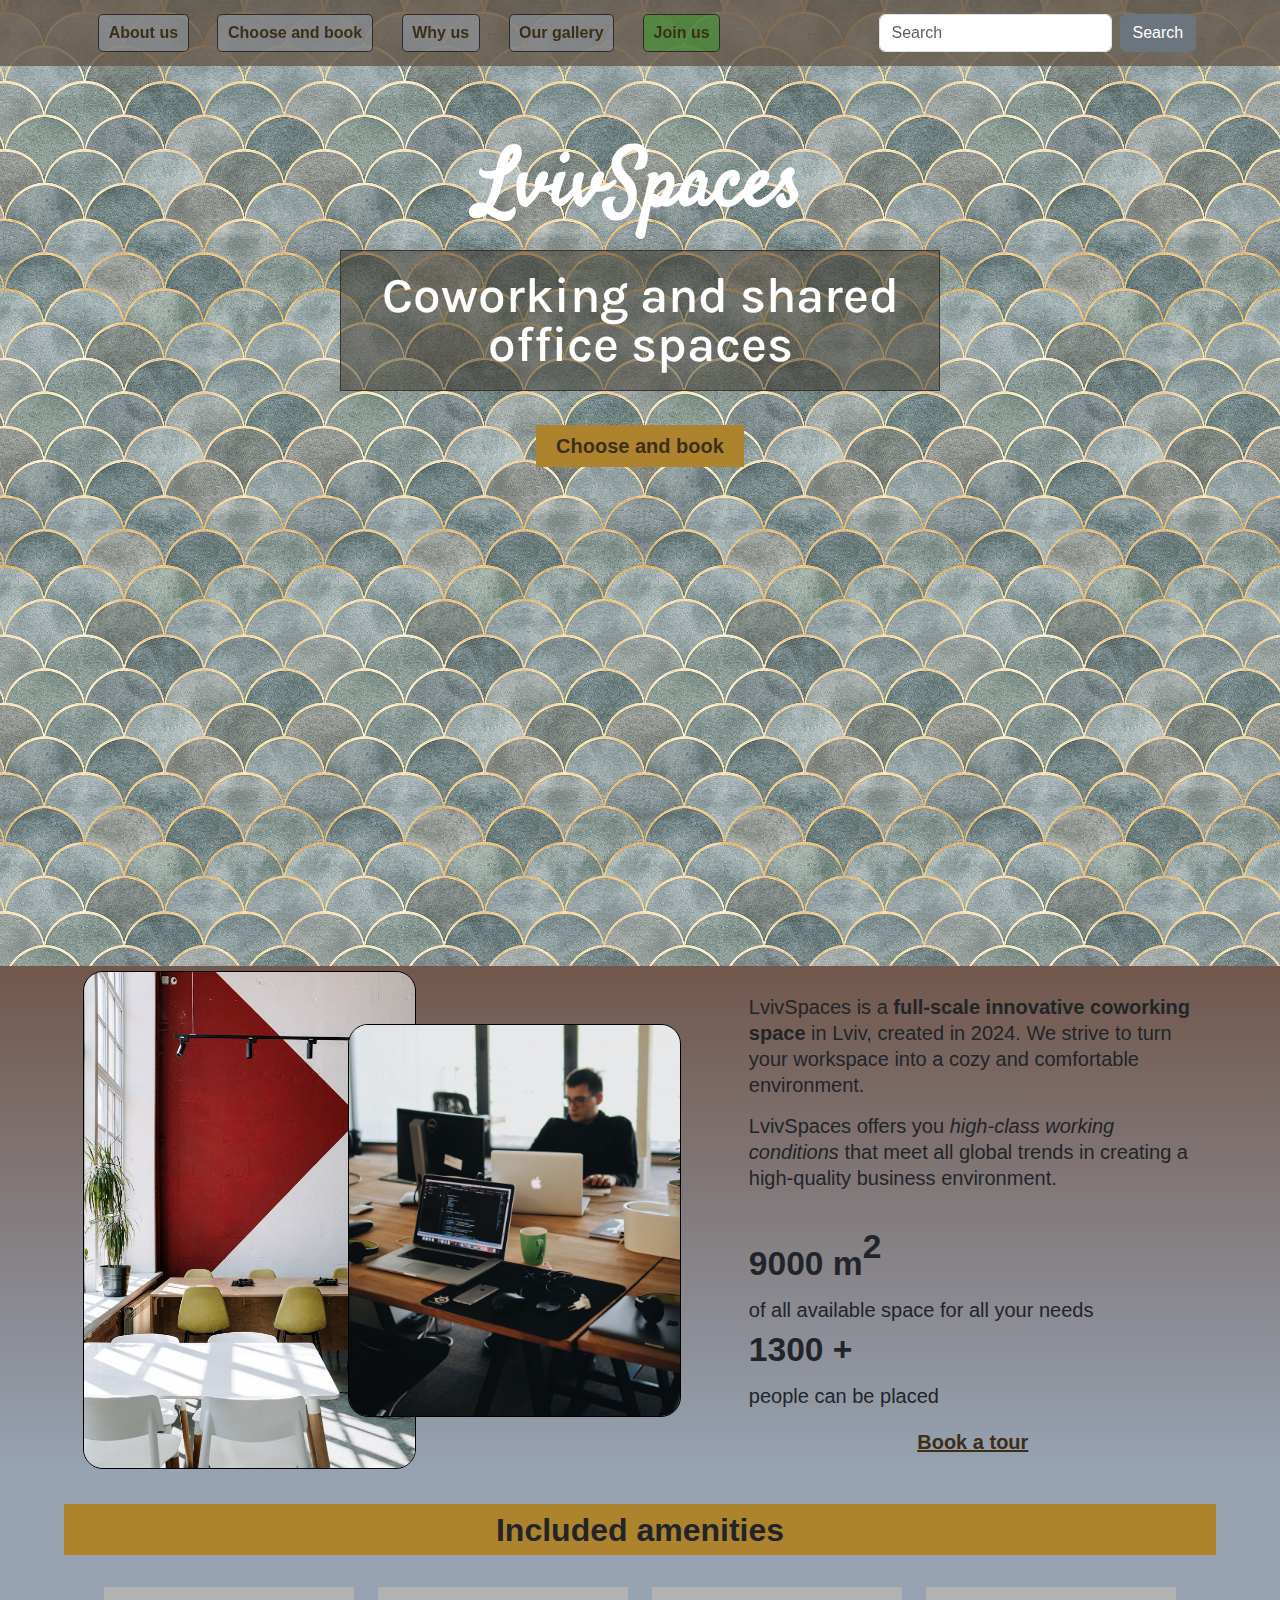
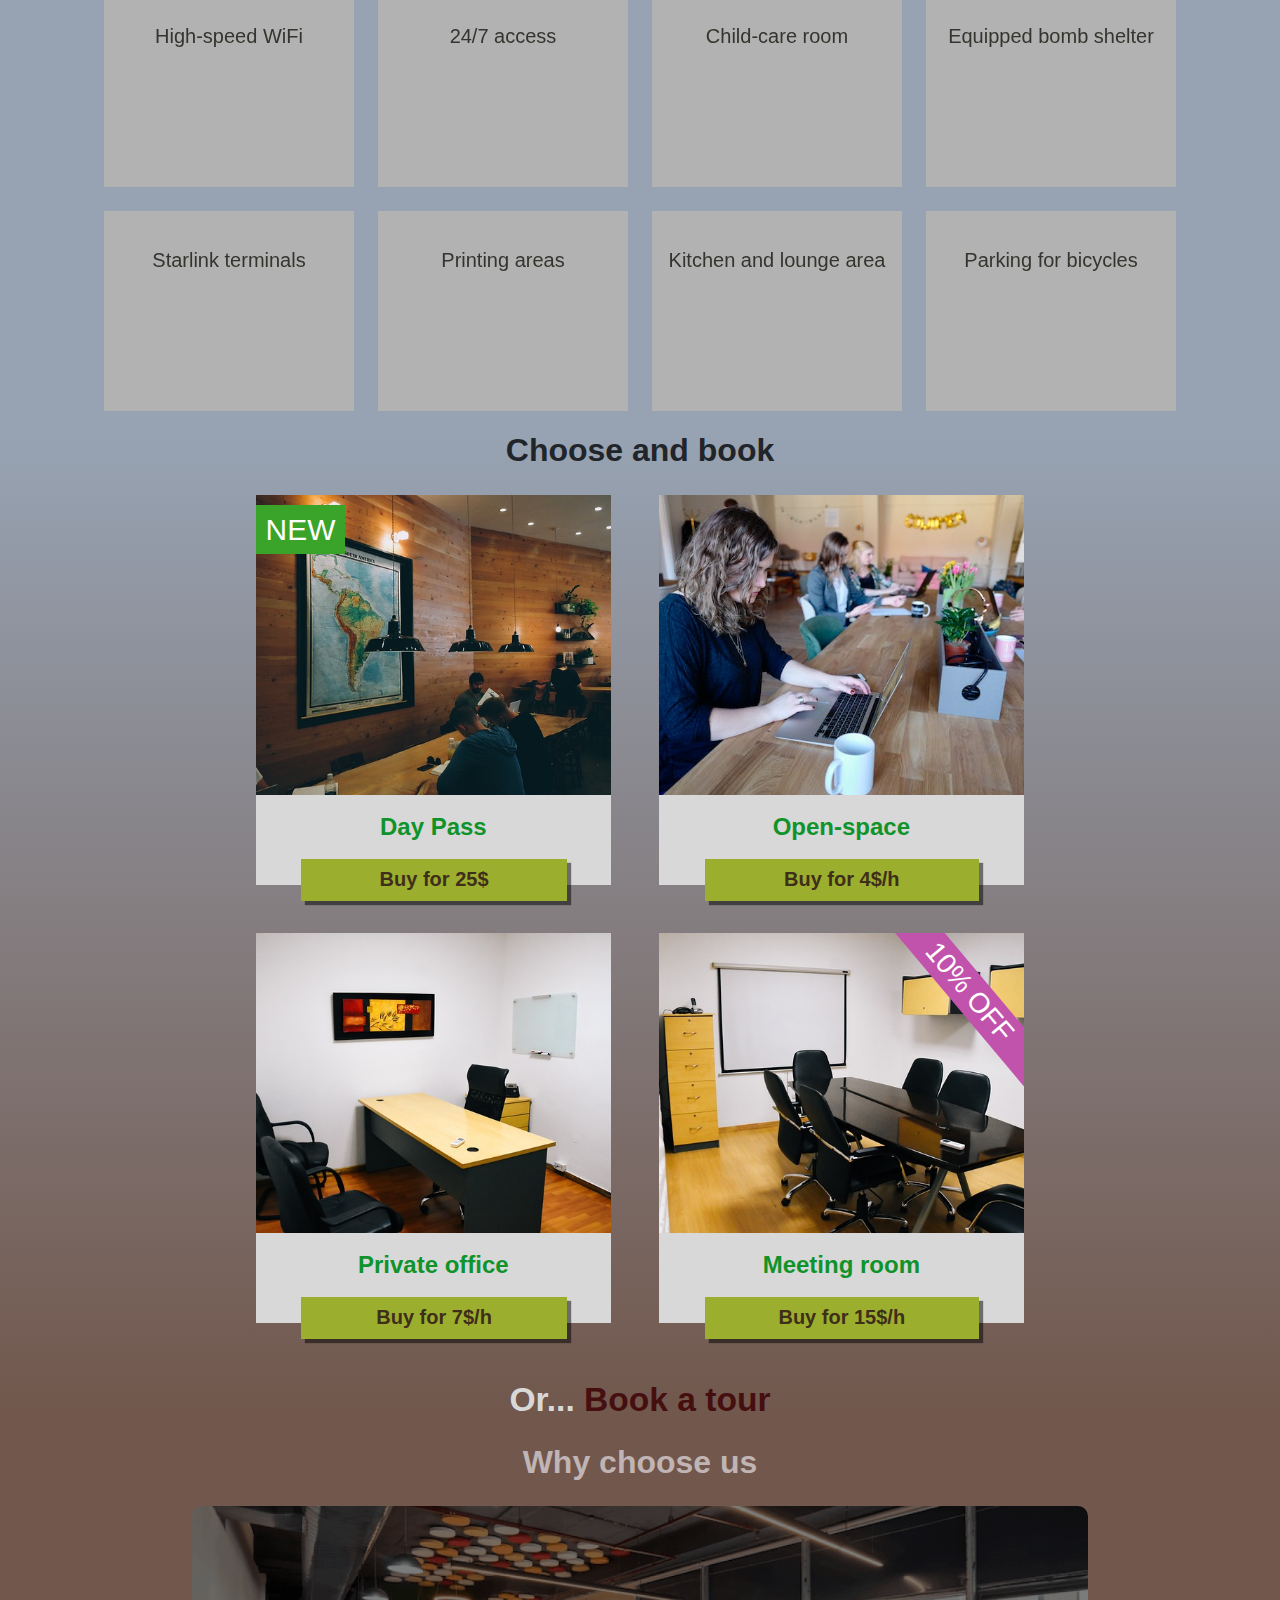
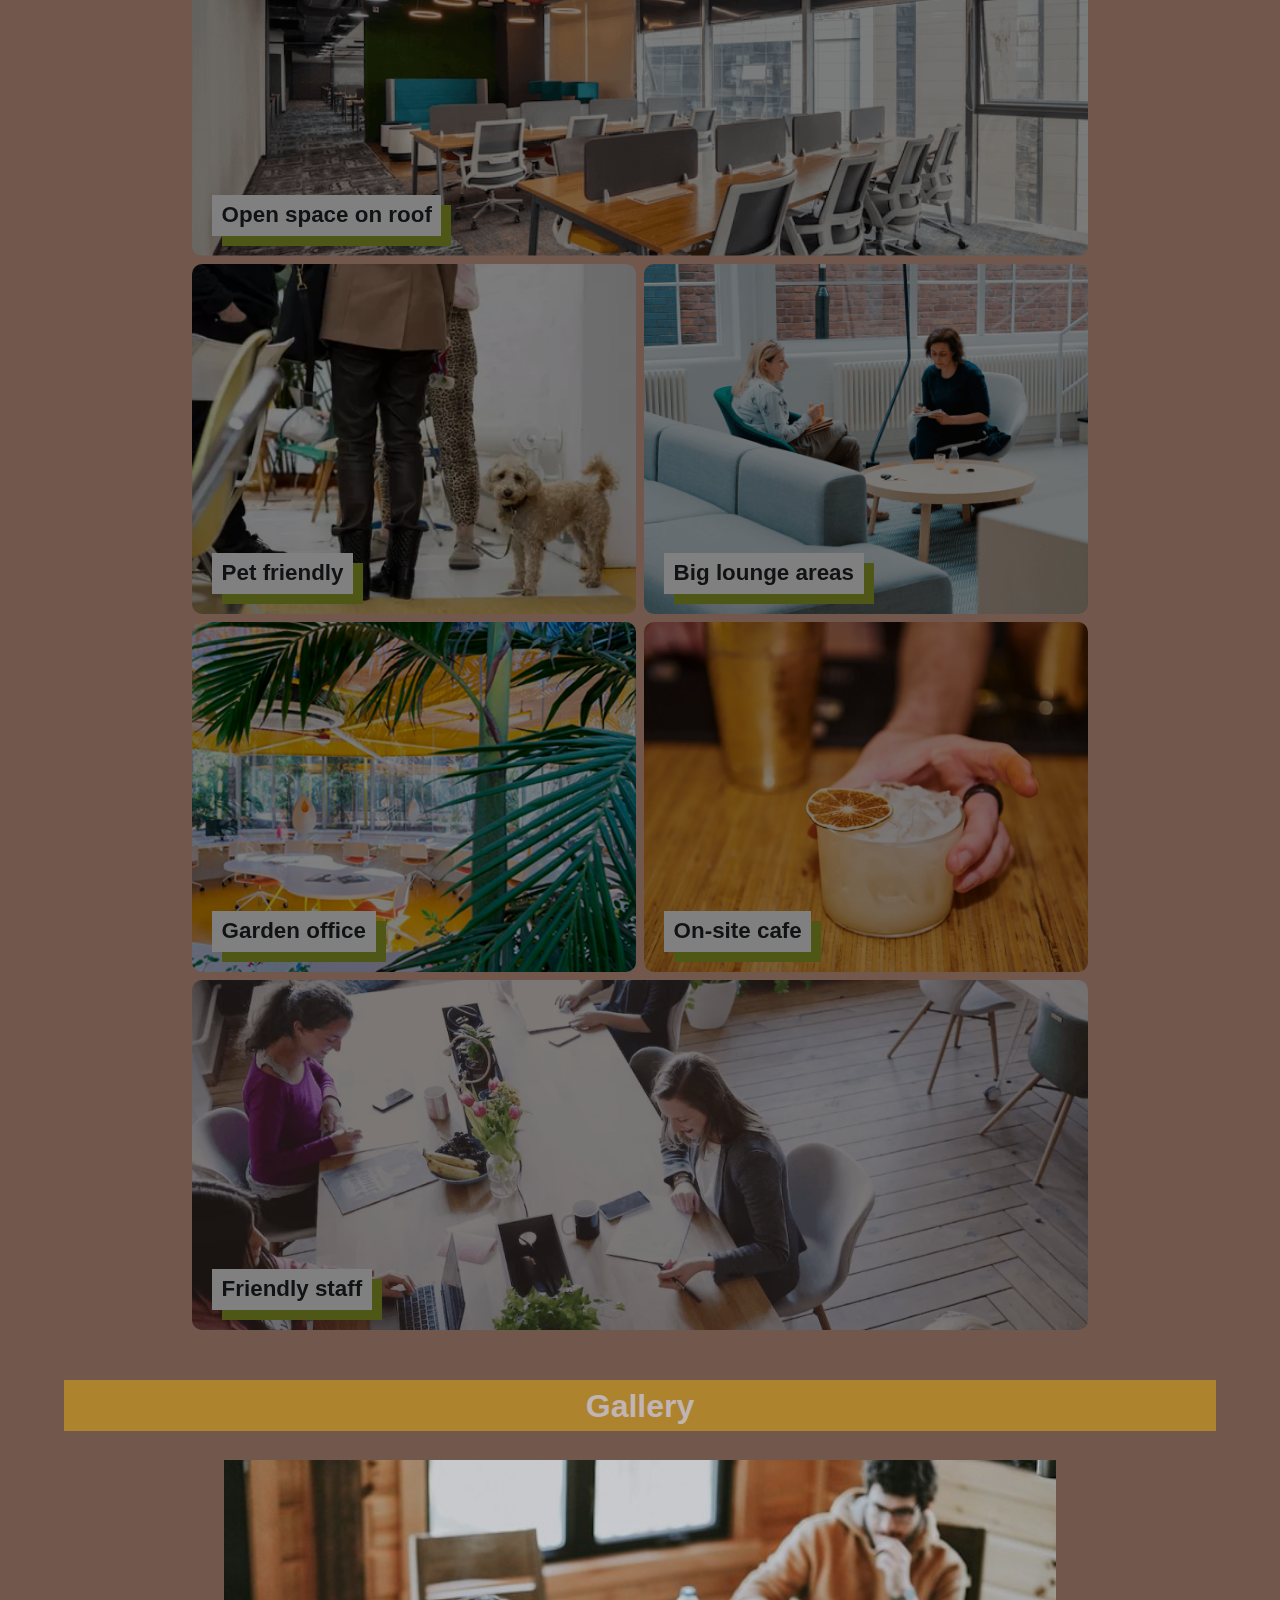
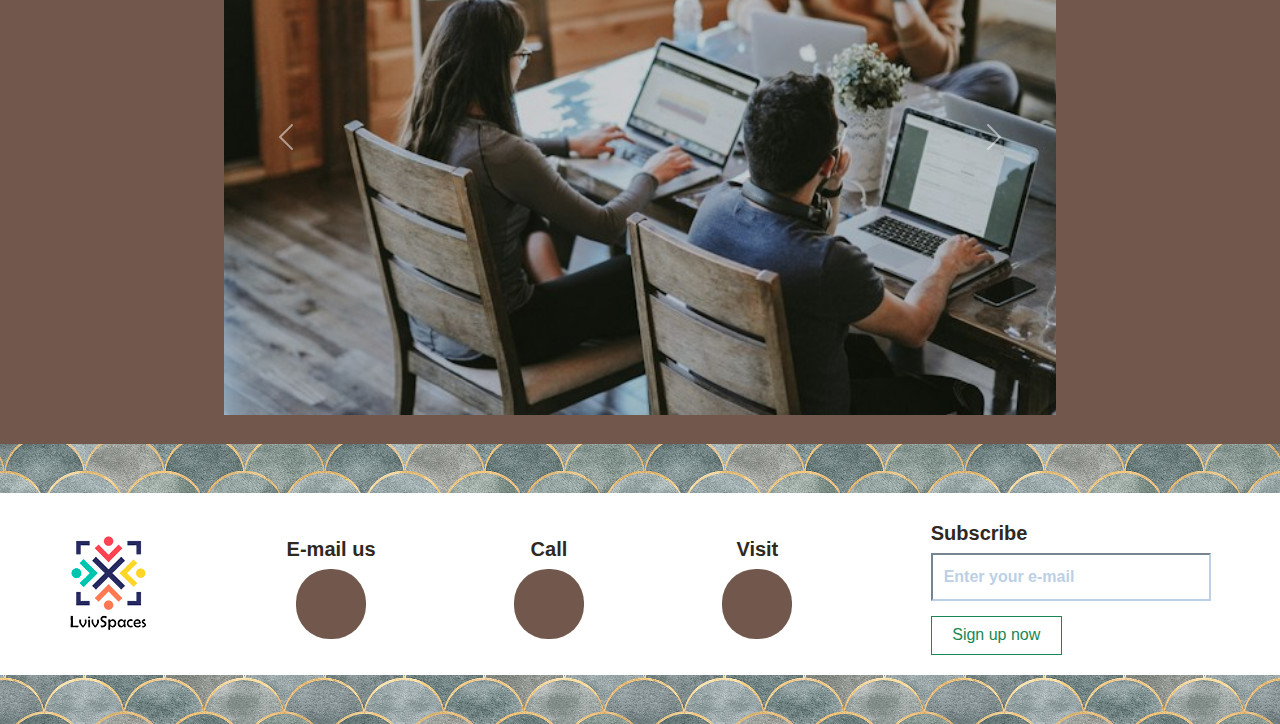
==== commit 8de72636: "add responsiveness to index (grids, pages)" ====
--- a/index.html
+++ b/index.html
@@ -86,7 +86,7 @@
       </section>
       <!-- PAGE 2 -->
 
-      <section id="about" class="page2">
+      <section id="about" class="page2 section-position">
         <img
           src="./img/section2-1.jpg"
           alt="coworking-place-in-action"
@@ -326,9 +326,9 @@
               />
 
               <p class="option__card-description f-s22 fw-600">
-                Say goodbye to soulless working and grab a hot desk at one of
-                our coworking locations in Lviv. They come complete with all the
-                amenities, networking opportunities and good coffee.
+                Grab a desk at our coworking location in Lviv. They come
+                complete with all the amenities, networking opportunities and
+                good coffee.
               </p>
             </div>
             <section>
@@ -383,8 +383,7 @@
                 <span class="option__card-badge-discount f-s28">10% OFF</span>
 
                 <p class="option__card-description f-s22 fw-600">
-                  For fans of endless negotiations:
-                  <strong>meeting rooms</strong> are equipped with screen,
+                  <strong>Meeting rooms</strong> are equipped with screen,
                   chromecast, webCamera, flipcharts/marker walls,
                   pens/pencils/markers, stickers.
                 </p>
@@ -420,7 +419,7 @@
               class="page5__reason-img"
             />
             <span class="page5__reason-text f-s23 fw-bolder">
-              More open space on roof
+              Open space on roof
             </span>
           </section>
           <section class="page5__wrapper-element2">
--- a/css/styles.css
+++ b/css/styles.css
@@ -8,7 +8,7 @@
   background-size: 25%;
 }
 
-.page5, .page4, .page2, .page1 {
+.page5, .page4, .page1 {
   min-height: 100vh;
   width: 100%;
 }
@@ -193,12 +193,9 @@
   text-decoration: none;
   color: inherit;
 }
-.primary-btn:hover, .option__btn-buy:hover {
+.primary-btn:hover, .option__btn-buy:hover, .primary-btn:active, .option__btn-buy:active {
   background-color: #1d9e51;
   color: white;
-}
-.primary-btn:active, .option__btn-buy:active {
-  background-color: #474a40;
 }
 
 .page1 {
@@ -232,6 +229,22 @@
   background-color: rgba(61, 53, 42, 0.5);
 }
 
+@media (max-width: 600px) {
+  .page1__content {
+    padding-top: 50%;
+    width: 90vw;
+  }
+  .page1__content-title {
+    animation: none;
+    color: #ae832d;
+  }
+}
+@media ((min-width: 601px) and (max-width: 1200px)) {
+  .page1__content {
+    padding-top: 30%;
+    width: 90vw;
+  }
+}
 .page2 {
   background: -webkit-linear-gradient(#71574c, #97a3b3);
   background: -o-linear-gradient(#71574c, #97a3b3);
@@ -256,7 +269,7 @@
   -o-transition: 500ms transform ease-in-out 100ms;
   transition: 500ms transform ease-in-out 100ms;
 }
-.page2__img1:hover, .page2__img2:hover {
+.page2__img1:hover, .page2__img1:active, .page2__img2:hover, .page2__img2:active {
   -webkit-transform: scale(1.2);
   -ms-transform: scale(1.2);
   transform: scale(1.2);
@@ -284,13 +297,36 @@
   -o-transition: 200ms color ease-in;
   transition: 200ms color ease-in;
 }
-.page2__stats-link:hover {
+.page2__stats-link:hover, .page2__stats-link:active {
   color: #0f6f2c;
   -webkit-transform: translateX(10px) rotate(10deg) translateY(5px) scale(1.5);
   -ms-transform: translateX(10px) rotate(10deg) translateY(5px) scale(1.5);
   transform: translateX(10px) rotate(10deg) translateY(5px) scale(1.5);
 }
 
+@media (max-width: 600px) {
+  .section-position {
+    display: none;
+  }
+  .page2 {
+    display: block;
+    background-image: url(../img/section2-1.jpg);
+    background-position: center;
+  }
+  .page2__img1, .page2__img2 {
+    display: none;
+  }
+  .page2__content {
+    background-color: rgba(255, 255, 255, 0.329);
+    width: 100vw;
+    margin: 0 auto 2rem;
+    padding: 10% 5% 0;
+  }
+  .page2__stats-link {
+    padding: 3rem 0 3rem;
+    font-size: 2rem;
+  }
+}
 .page3 {
   background-color: #97a3b3;
 }
@@ -354,7 +390,8 @@
   top: -10%;
 }
 
-.separate-flip:hover .flip-card {
+.separate-flip:hover .flip-card,
+.separate-flip:active .flip-card {
   -webkit-transform: rotateY(180deg) rotate(2deg) scale(1.17);
   -ms-transform: rotateY(180deg) rotate(2deg) scale(1.17);
   transform: rotateY(180deg) rotate(2deg) scale(1.17);
@@ -363,87 +400,50 @@
   border: 10px double #ae832d;
 }
 
+@media (max-width: 600px) {
+  .page3 {
+    margin-top: -35px;
+  }
+  .page-heading {
+    margin: 0 1rem 1rem;
+  }
+}
 .page4 {
   background: -webkit-linear-gradient(#97a3b3, #71574c);
   background: -o-linear-gradient(#97a3b3, #71574c);
   background: linear-gradient(#97a3b3, #71574c);
 }
 .page4__options {
+  display: grid;
+  grid-gap: 3rem;
+  grid-template-rows: repeat(2, auto);
+  grid-template-columns: repeat(2, auto);
+  justify-content: center;
+  display: -ms-grid;
+  -webkit-box-pack: center;
+  -ms-flex-pack: center;
+  -ms-grid-columns: repeat(2, auto);
+  -ms-grid-rows: repeat(2, auto);
   margin: 0 auto;
-}
-@media (max-width: 420px) {
-  .page4__options {
-    display: grid;
-    grid-gap: 3rem;
-    grid-template-rows: repeat(4, 60%);
-    grid-template-columns: 100%;
-    justify-content: center;
-    display: -ms-grid;
-    -webkit-box-pack: center;
-    -ms-flex-pack: center;
-    -ms-grid-columns: 100%;
-    -ms-grid-rows: repeat(4, 60%);
-  }
-  .page4__options .option {
-    width: 100%;
-    margin: 0 auto;
-  }
-}
-@media (min-width: 421px) and (max-width: 768px) {
-  .page4__options {
-    padding: 3.1rem 1rem;
-    display: grid;
-    grid-gap: 1rem;
-    grid-template-rows: repeat(4, 60%);
-    grid-template-columns: 100%;
-    justify-content: center;
-    display: -ms-grid;
-    -webkit-box-pack: center;
-    -ms-flex-pack: center;
-    -ms-grid-columns: 100%;
-    -ms-grid-rows: repeat(4, 60%);
-  }
-  .page4__options .option {
-    width: auto;
-  }
-  .page4__options .option__card__title {
-    margin-top: 5px;
-  }
-}
-@media (min-width: 769px) and (max-width: 100vw) {
-  .page4__options {
-    display: grid;
-    grid-gap: 0;
-    grid-template-rows: repeat(2, 50%);
-    grid-template-columns: repeat(2, 50%);
-    justify-content: center;
-    display: -ms-grid;
-    -webkit-box-pack: center;
-    -ms-flex-pack: center;
-    -ms-grid-columns: repeat(2, 50%);
-    -ms-grid-rows: repeat(2, 50%);
-    max-width: 70vw;
-  }
-  .page4__options .option {
-    width: 90%;
-  }
+  width: 60vw;
 }
 
 .option {
-  width: 400px;
+  width: 100%;
   height: 390px;
   background-color: #d8d8d8;
-  margin: 1.5rem;
 }
 .option__card {
   position: relative;
 }
 .option__card:hover .option__card-img,
 .option__card:hover .option__card-badge-discount,
-.option__card:hover .option__card-badge-new {
+.option__card:hover .option__card-badge-new, .option__card:active .option__card-img,
+.option__card:active .option__card-badge-discount,
+.option__card:active .option__card-badge-new {
   opacity: 0.3;
 }
-.option__card:hover .option__card-description {
+.option__card:hover .option__card-description, .option__card:active .option__card-description {
   opacity: 1;
   visibility: visible;
   max-height: fit-content;
@@ -464,7 +464,6 @@
 }
 .option__card-img {
   width: 100%;
-  height: 100%;
   object-fit: cover;
   -o-object-fit: cover;
   height: 300px;
@@ -498,7 +497,7 @@
 }
 .option__btn-buy {
   width: 75%;
-  height: 40px;
+  height: auto;
   background-color: #9bae2d;
   -webkit-box-shadow: 4px 4px 1px rgba(0, 0, 0, 0.5);
   box-shadow: 4px 4px 1px rgba(0, 0, 0, 0.5);
@@ -510,7 +509,7 @@
   -o-transition: 400ms all ease-out;
   transition: 400ms all ease-out;
 }
-.option__btn-buy:hover {
+.option__btn-buy:hover, .option__btn-buy:active {
   -webkit-transform: scale(1.1);
   -ms-transform: scale(1.1);
   transform: scale(1.1);
@@ -527,7 +526,7 @@
   -o-transition: 500ms all ease-out;
   transition: 500ms all ease-out;
 }
-.book-tour a:hover {
+.book-tour a:hover, .book-tour a:active {
   color: #cdd858;
   -webkit-transform: scale(1.5);
   -ms-transform: scale(1.5);
@@ -535,6 +534,21 @@
   outline: dotted rgb(69, 15, 15);
 }
 
+@media (max-width: 600px) {
+  .page4__options {
+    display: block;
+    width: 90vw;
+  }
+  .page4__options .option {
+    margin-bottom: 2rem;
+  }
+}
+@media ((min-width: 601px) and (max-width: 1200px)) {
+  .page4__options {
+    width: 85vw;
+    grid-gap: 2rem;
+  }
+}
 .page5 {
   background-color: #71574c;
 }
@@ -543,15 +557,17 @@
 }
 .page5__wrapper {
   display: grid;
-  grid-gap: 15px;
-  grid-template-rows: repeat(4, 400px);
-  grid-template-columns: repeat(2, 500px);
+  grid-gap: 0.5rem;
+  grid-template-rows: repeat(4, auto);
+  grid-template-columns: repeat(2, auto);
   justify-content: center;
   display: -ms-grid;
   -webkit-box-pack: center;
   -ms-flex-pack: center;
-  -ms-grid-columns: repeat(2, 500px);
-  -ms-grid-rows: repeat(4, 400px);
+  -ms-grid-columns: repeat(2, auto);
+  -ms-grid-rows: repeat(4, auto);
+  width: 70vw;
+  margin: 0 auto;
 }
 .page5__wrapper-element1 {
   grid-area: 1/1/2/3;
@@ -572,6 +588,8 @@
   grid-area: 4/1/4/3;
 }
 .page5__reason, .page5__wrapper-element1, .page5__wrapper-element2, .page5__wrapper-element3, .page5__wrapper-element4, .page5__wrapper-element5, .page5__wrapper-element6 {
+  width: 100%;
+  height: 350px;
   position: relative;
   filter: brightness(50%);
   -webkit-filter: brightness(50%);
@@ -579,7 +597,7 @@
   -o-transition: 500ms filter ease-out;
   transition: 500ms filter ease-out;
 }
-.page5__reason:hover, .page5__wrapper-element1:hover, .page5__wrapper-element2:hover, .page5__wrapper-element3:hover, .page5__wrapper-element4:hover, .page5__wrapper-element5:hover, .page5__wrapper-element6:hover {
+.page5__reason:hover, .page5__wrapper-element1:hover, .page5__wrapper-element2:hover, .page5__wrapper-element3:hover, .page5__wrapper-element4:hover, .page5__wrapper-element5:hover, .page5__wrapper-element6:hover, .page5__reason:active, .page5__wrapper-element1:active, .page5__wrapper-element2:active, .page5__wrapper-element3:active, .page5__wrapper-element4:active, .page5__wrapper-element5:active, .page5__wrapper-element6:active {
   filter: brightness(100%);
   -webkit-filter: brightness(100%);
 }
@@ -602,6 +620,20 @@
   box-shadow: 10px 10px 0 #9bae2d;
 }
 
+@media (max-width: 600px) {
+  .page5__wrapper {
+    display: block;
+    width: 90vw;
+  }
+  .page5__wrapper-element1, .page5__wrapper-element2, .page5__wrapper-element3, .page5__wrapper-element4, .page5__wrapper-element5, .page5__wrapper-element6 {
+    margin-bottom: 1rem;
+  }
+}
+@media ((min-width: 601px) and (max-width: 1200px)) {
+  .page5__wrapper {
+    width: 90vw;
+  }
+}
 .page6 {
   background-color: #71574c;
 }
@@ -620,4 +652,18 @@
   width: 65%;
 }
 
+@media (max-width: 600px) {
+  .page6 h2 {
+    margin-top: -50px;
+  }
+  .page6 #carouselExample {
+    width: 90vw;
+  }
+}
+@media ((min-width: 601px) and (max-width: 1200px)) {
+  .page6 #carouselExample {
+    width: 90vw;
+  }
+}
+
 /*# sourceMappingURL=styles.css.map */
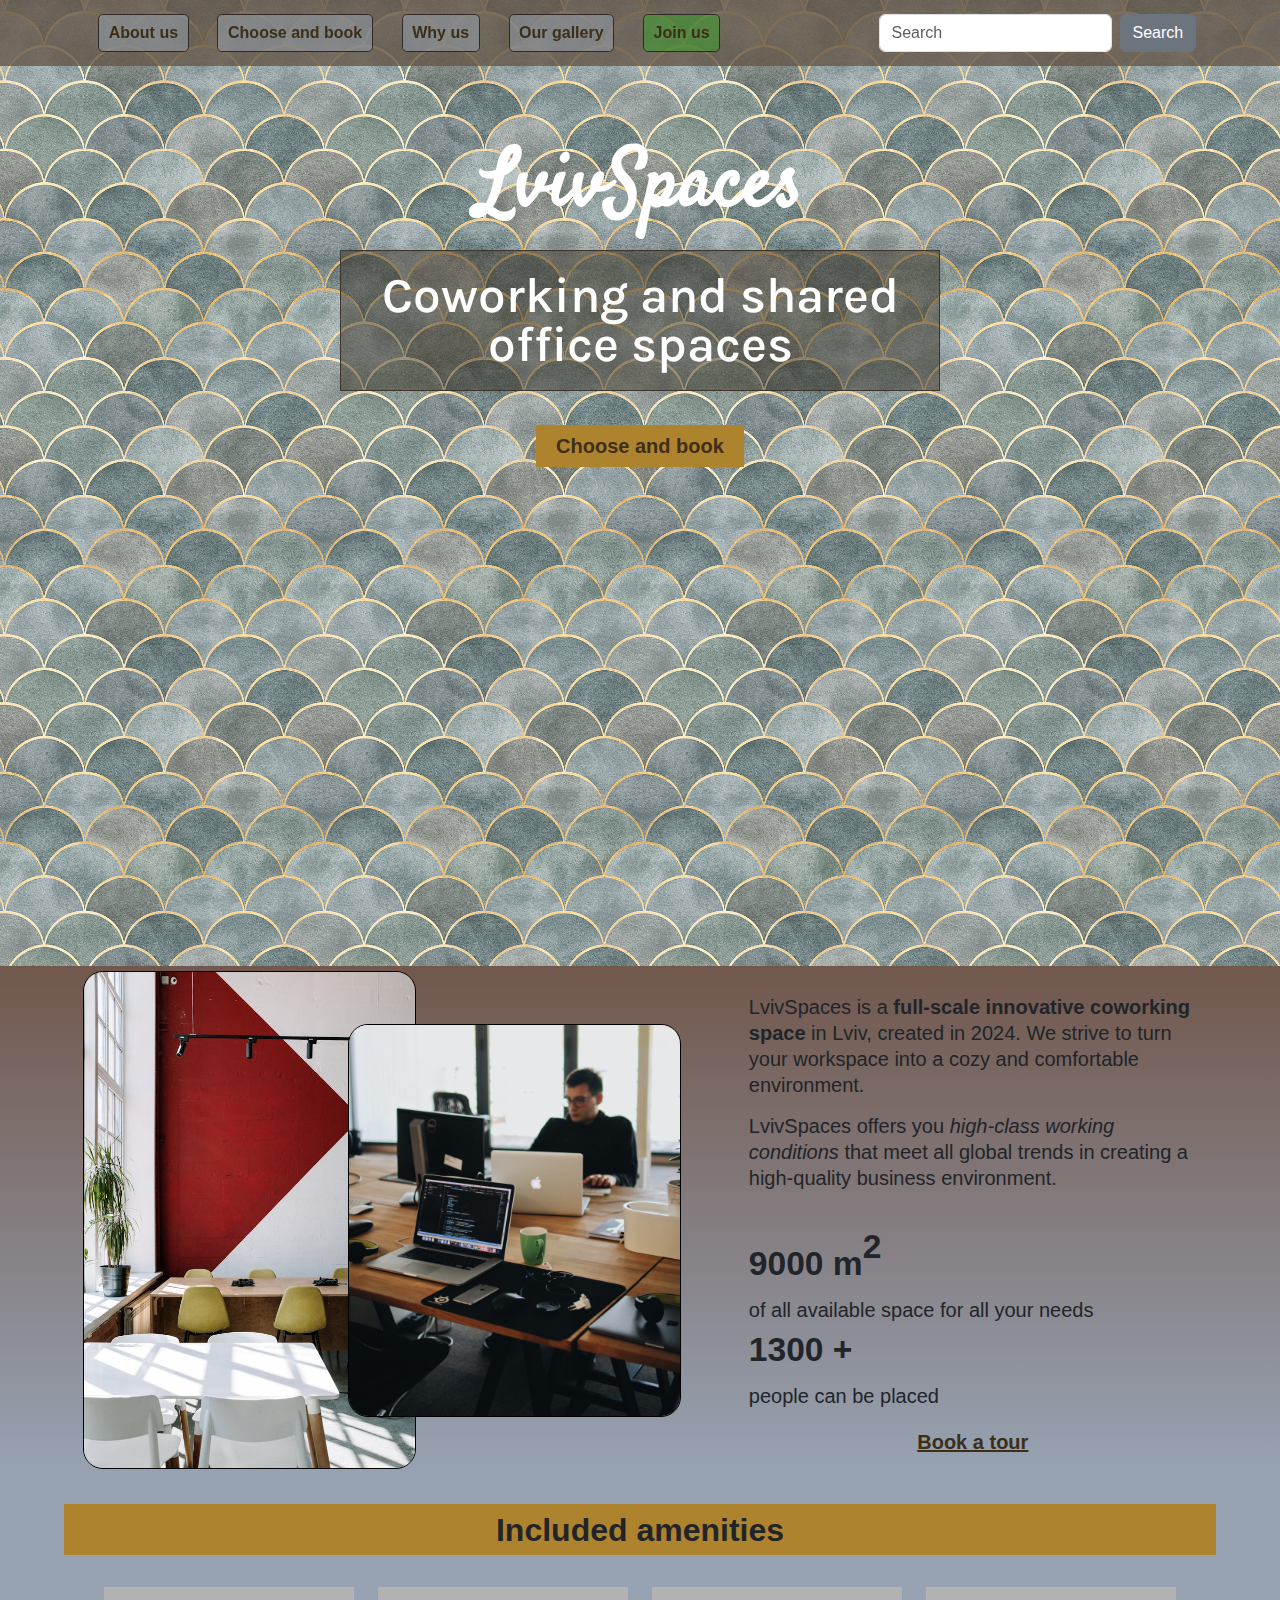
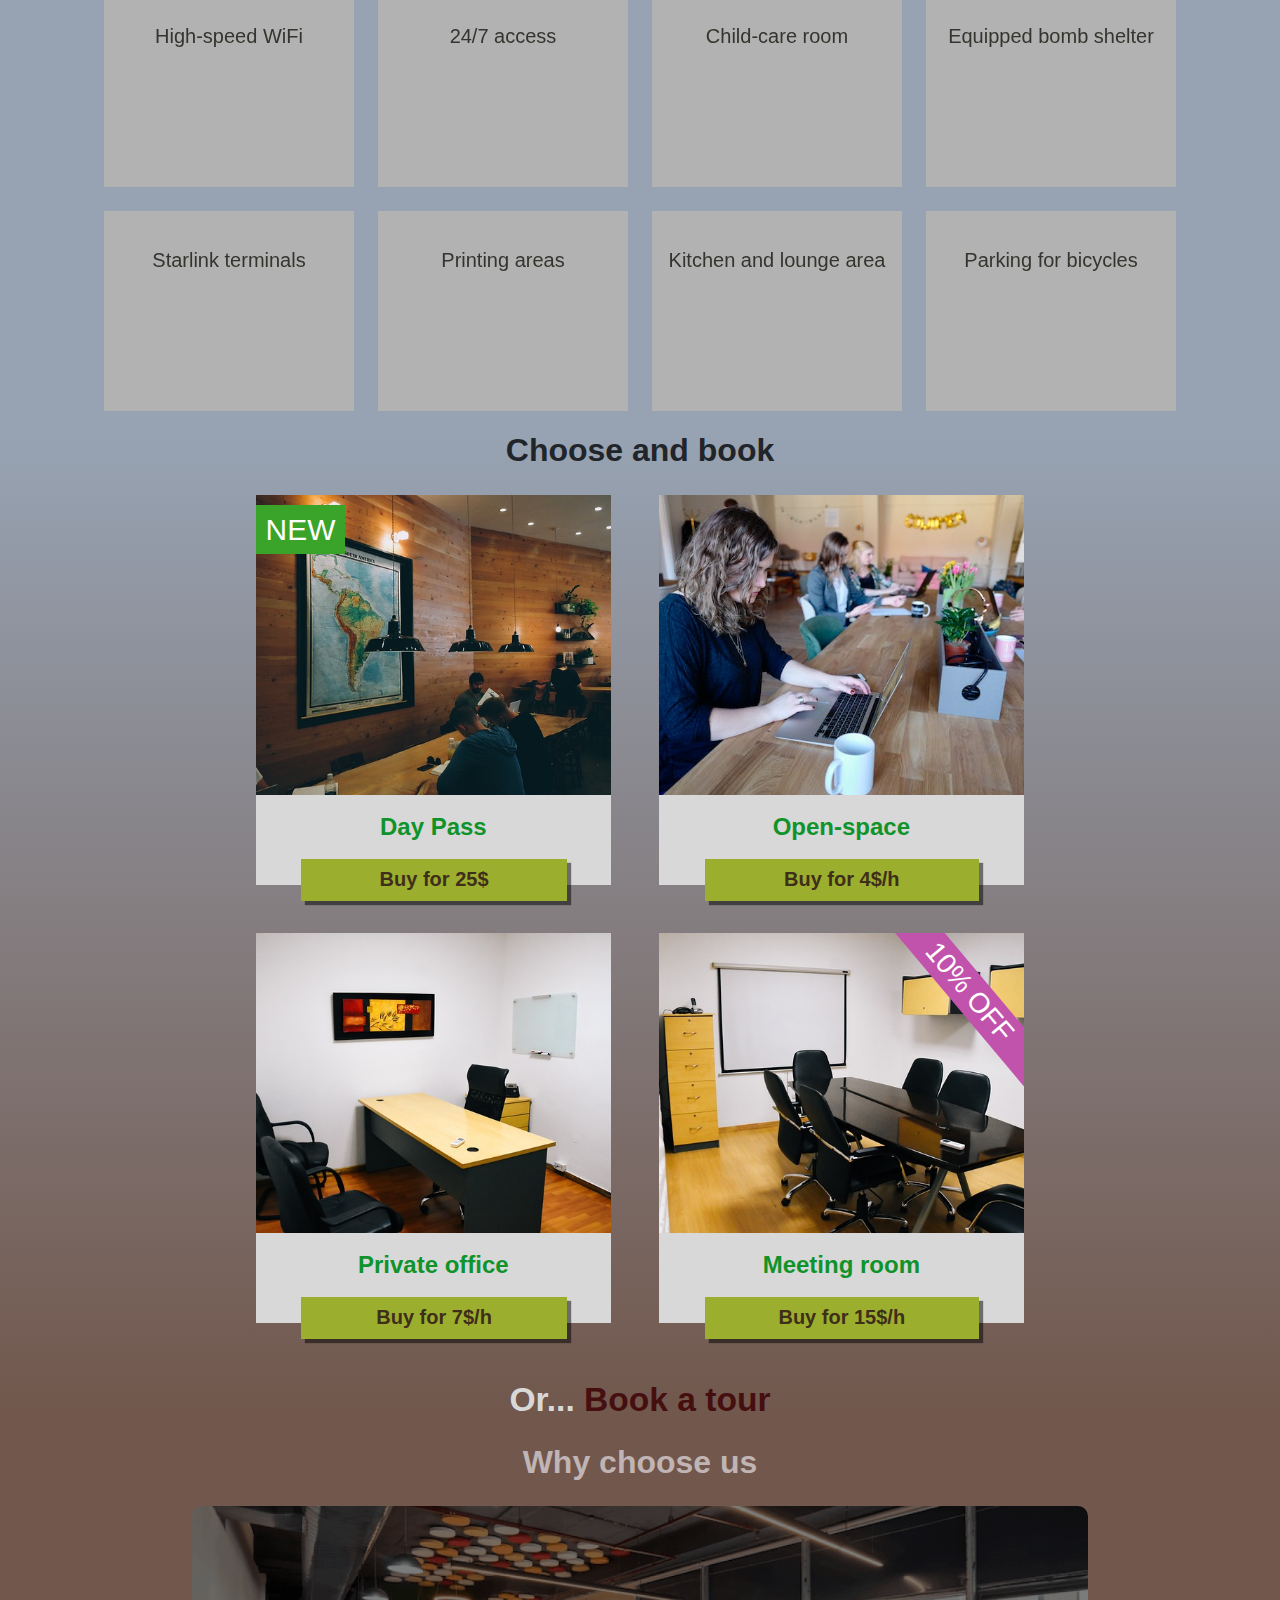
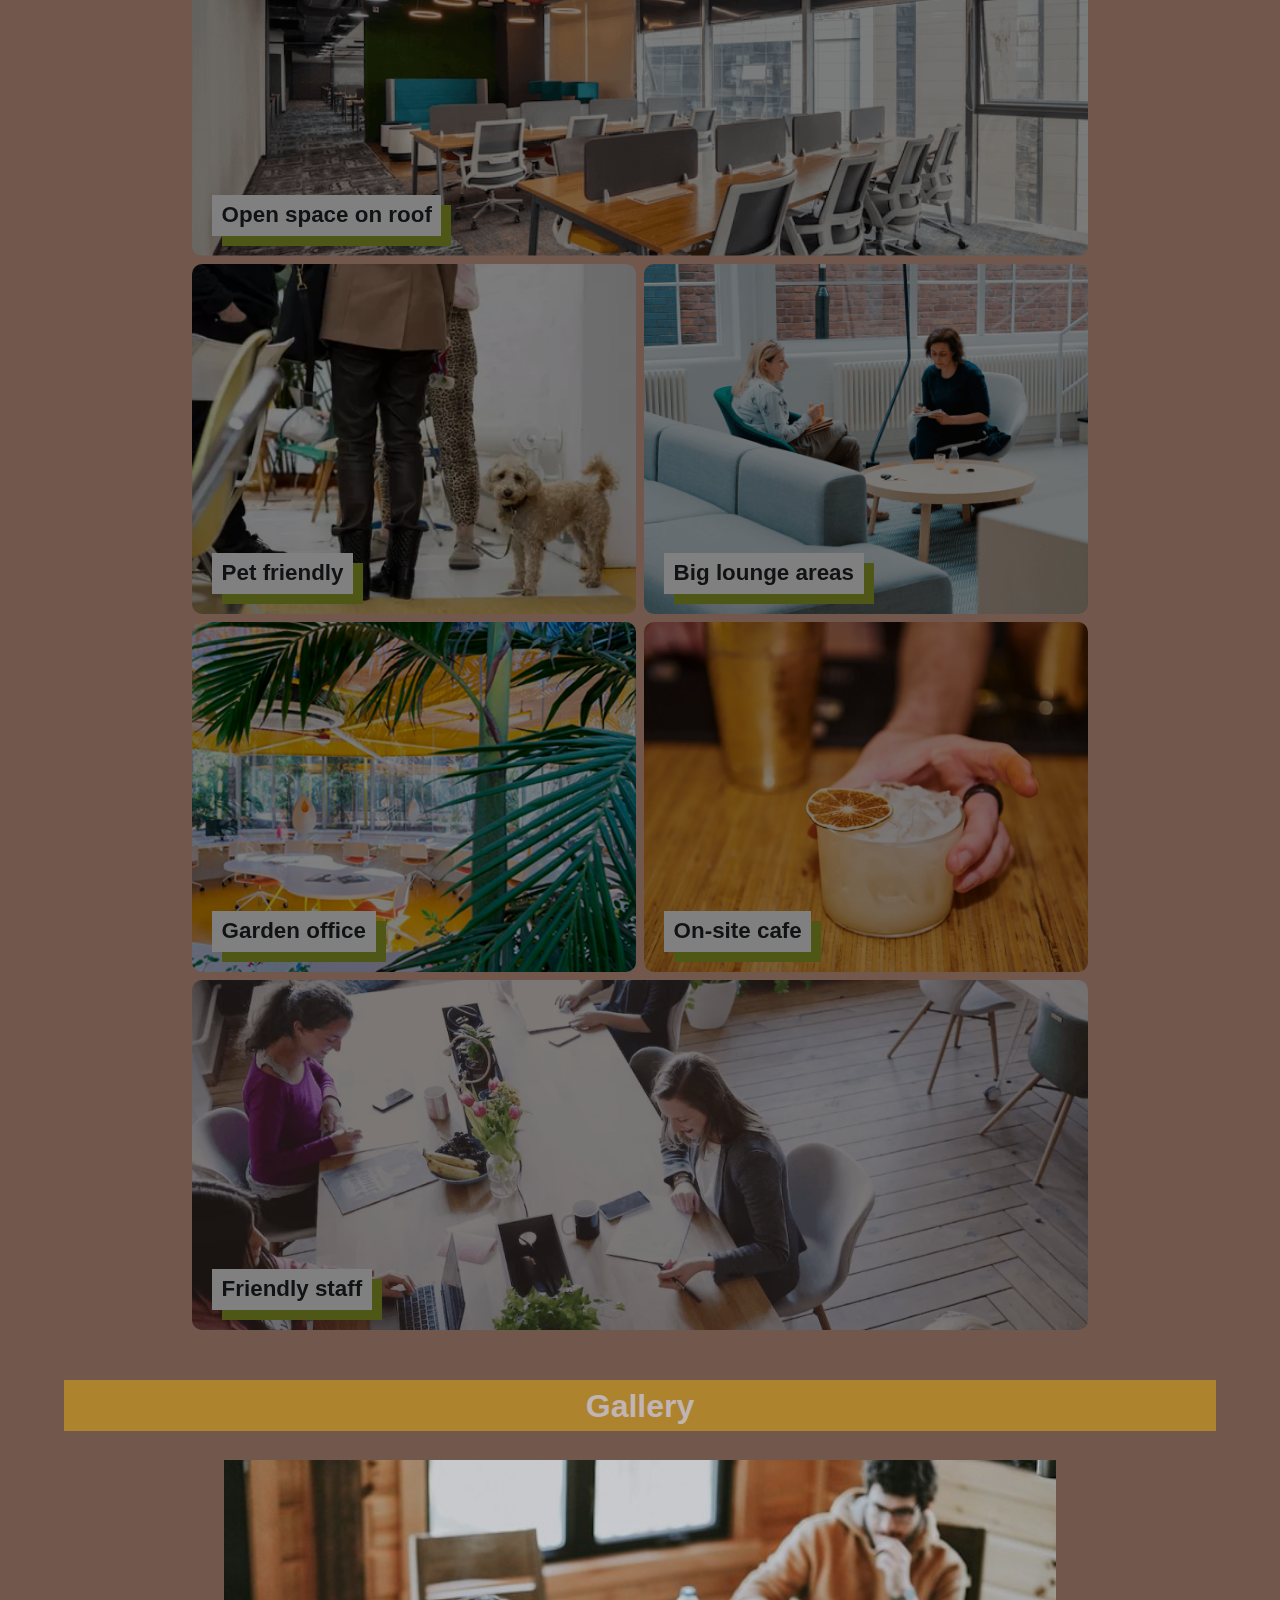
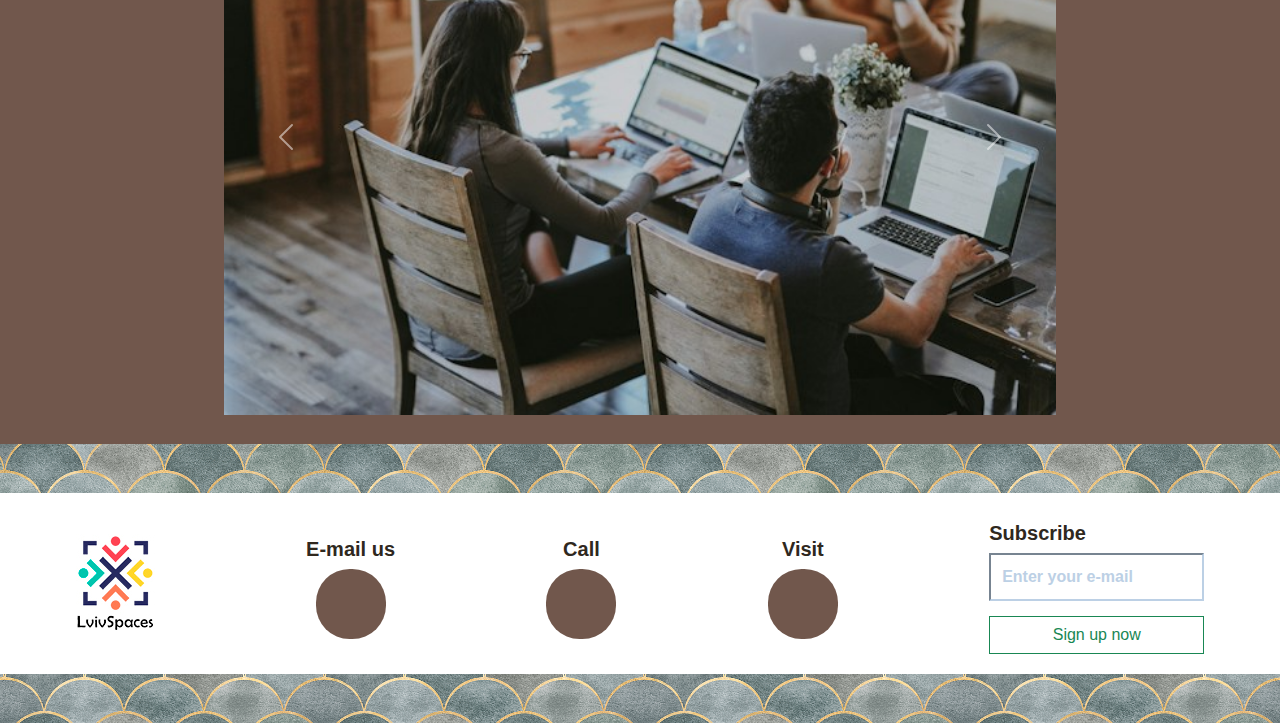
==== commit c9a9c2ac: "add responsiveness to footer" ====
--- a/index.html
+++ b/index.html
@@ -540,6 +540,7 @@
         <section class="footer__wrapper">
           <a href="#"><img src="./img/logo.png" alt="logo" class="logo" /></a>
         </section>
+
         <section class="footer__wrapper">
           <h2 class="footer__headline f-s20 fw-bolder">E-mail us</h2>
           <ul class="footer__list fw-600">
@@ -579,7 +580,8 @@
             </li>
           </ul>
         </section>
-        <section>
+
+        <section class="form">
           <h2 class="footer__headline f-s20 fw-bolder">Subscribe</h2>
           <ul class="footer__list fw-600">
             <form action="" method="get">
--- a/css/footer.css
+++ b/css/footer.css
@@ -70,8 +70,8 @@
   transform: scale(1.2);
 }
 .footer__btn {
-  width: 131px;
-  height: 39px;
+  width: 100%;
+  height: auto;
   border-radius: 0;
 }
 .footer input::placeholder {
@@ -80,7 +80,7 @@
 }
 .footer input[type=email] {
   border-color: #bcd0e5;
-  width: 280px;
+  width: 100%;
   height: 48px;
 }
 .footer input[type=email]:focus {
@@ -94,4 +94,22 @@
   text-decoration: none;
 }
 
+@media (max-width: 600px) {
+  .footer {
+    display: grid;
+    grid-gap: 1rem;
+    grid-template-rows: repeat(2, auto);
+    grid-template-columns: repeat(4, auto);
+    justify-content: center;
+    display: -ms-grid;
+    -webkit-box-pack: center;
+    -ms-flex-pack: center;
+    -ms-grid-columns: repeat(4, auto);
+    -ms-grid-rows: repeat(2, auto);
+  }
+  .footer .form {
+    grid-area: 2/1/3/5;
+  }
+}
+
 /*# sourceMappingURL=footer.css.map */
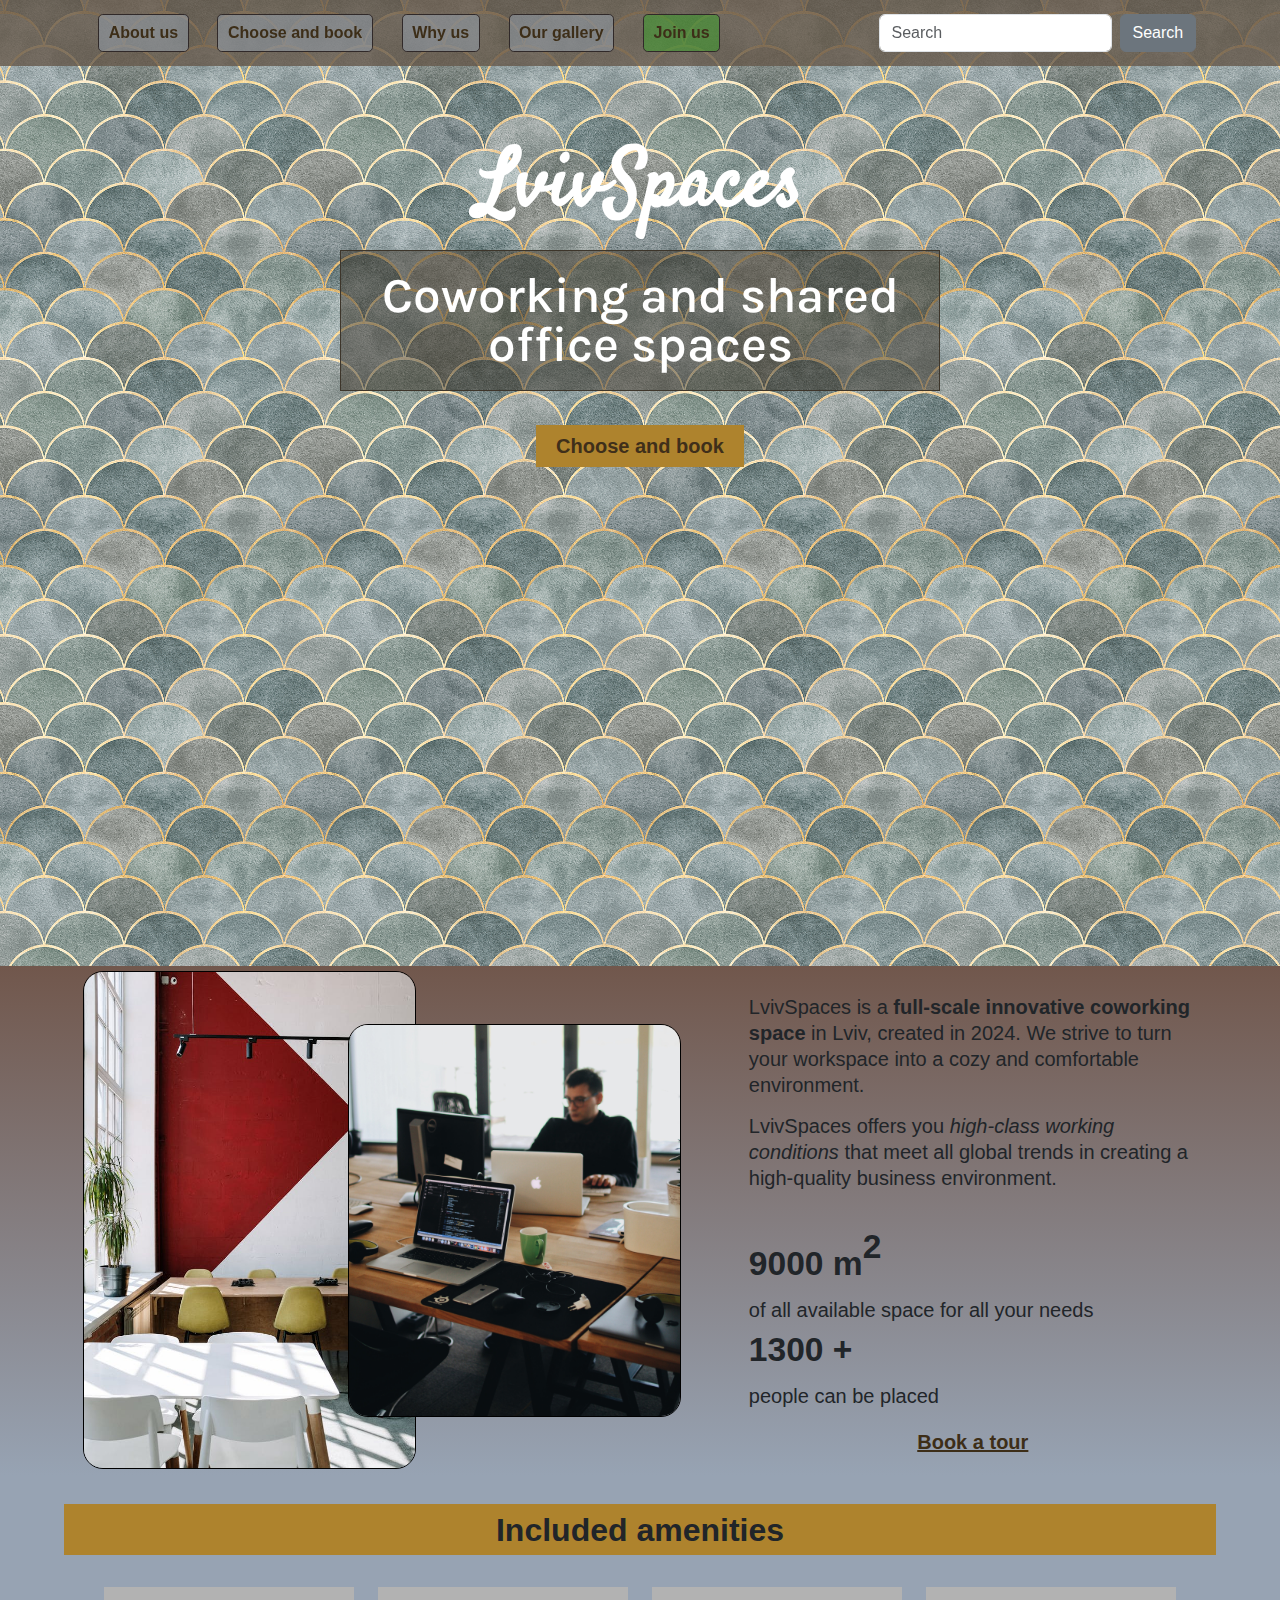
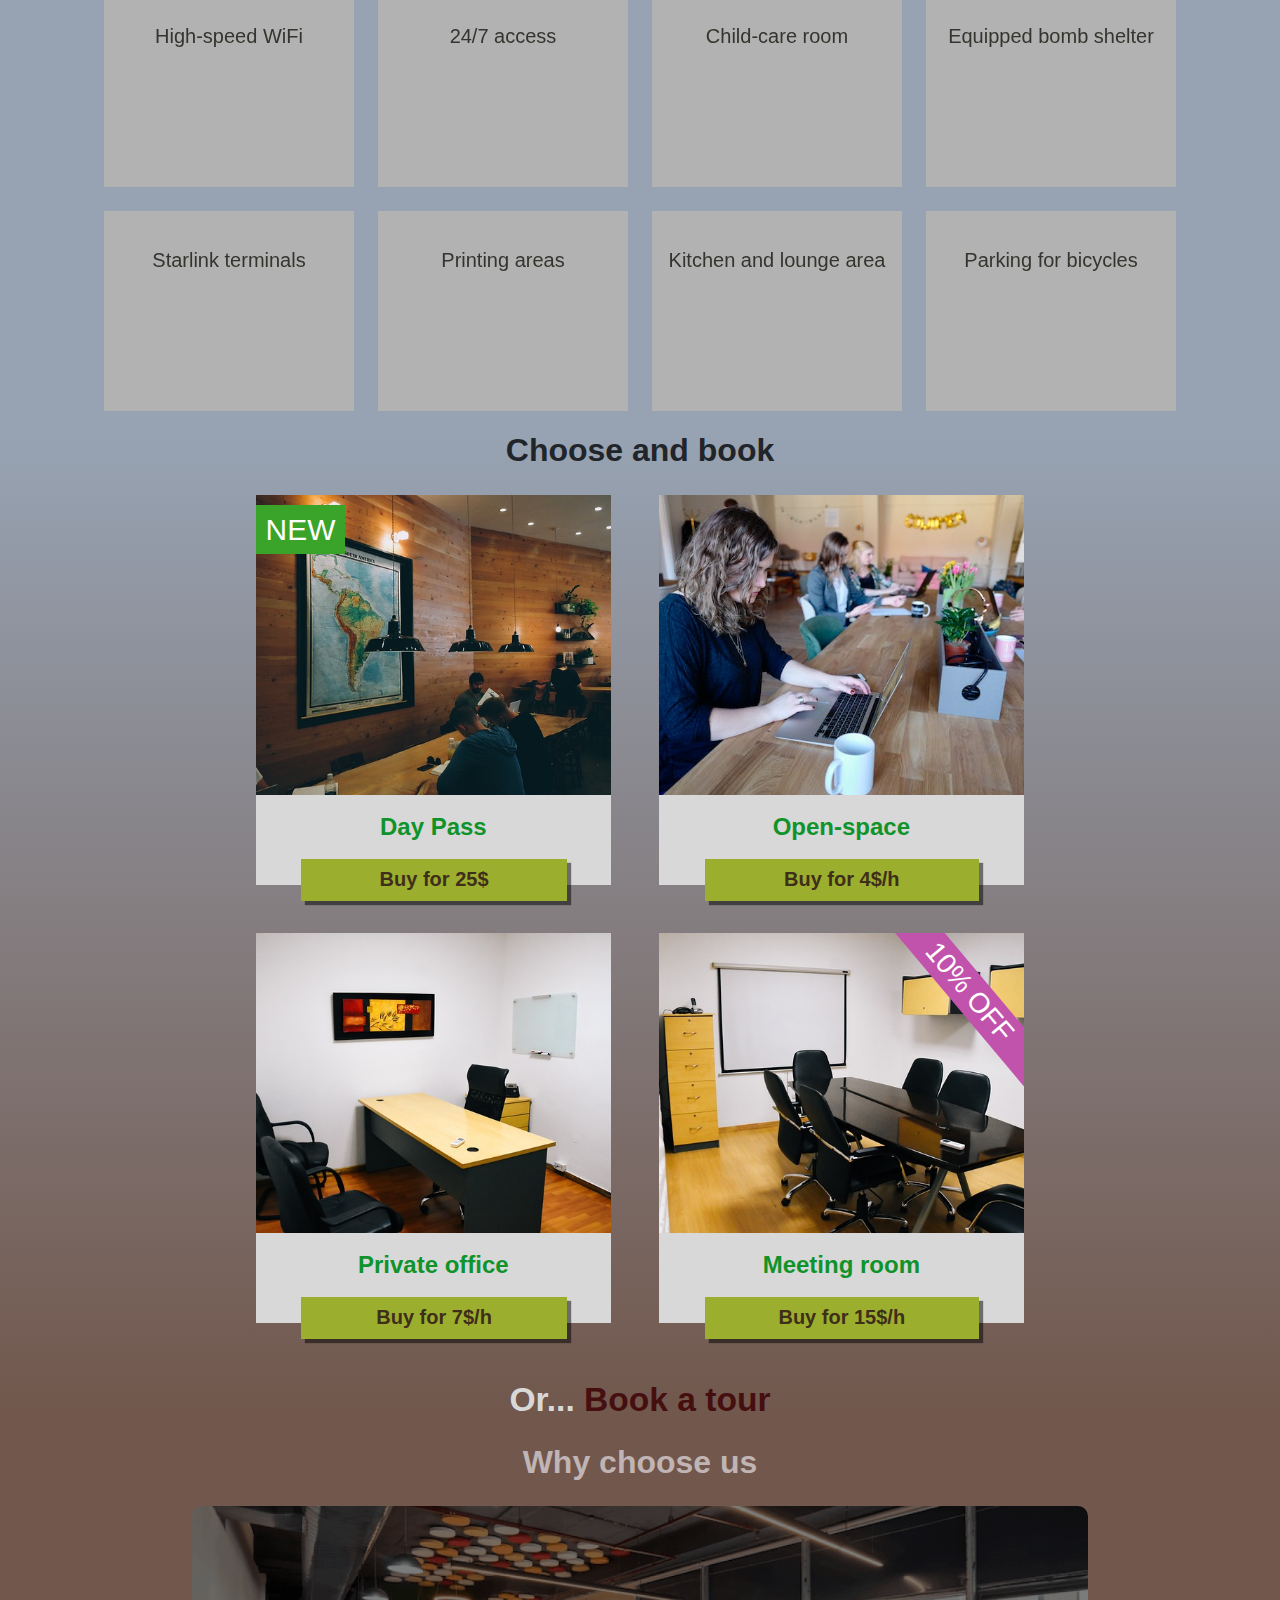
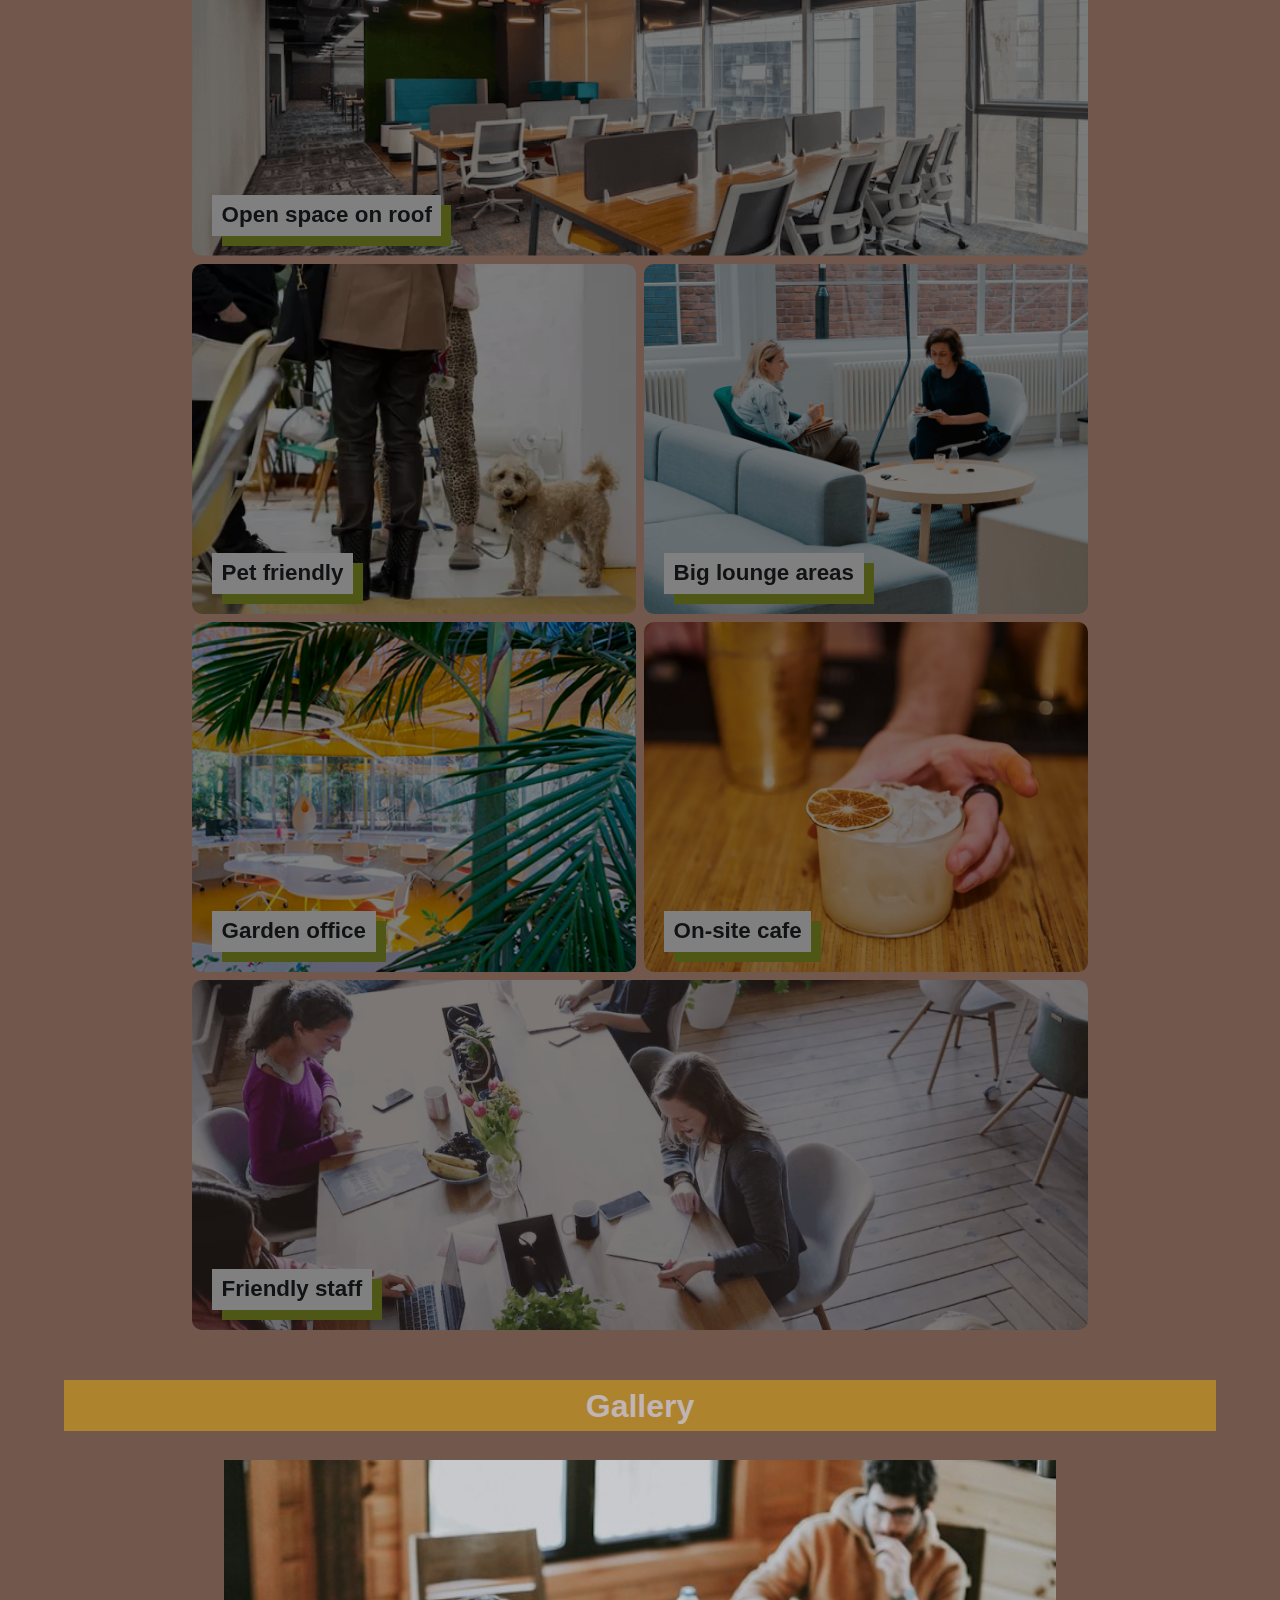
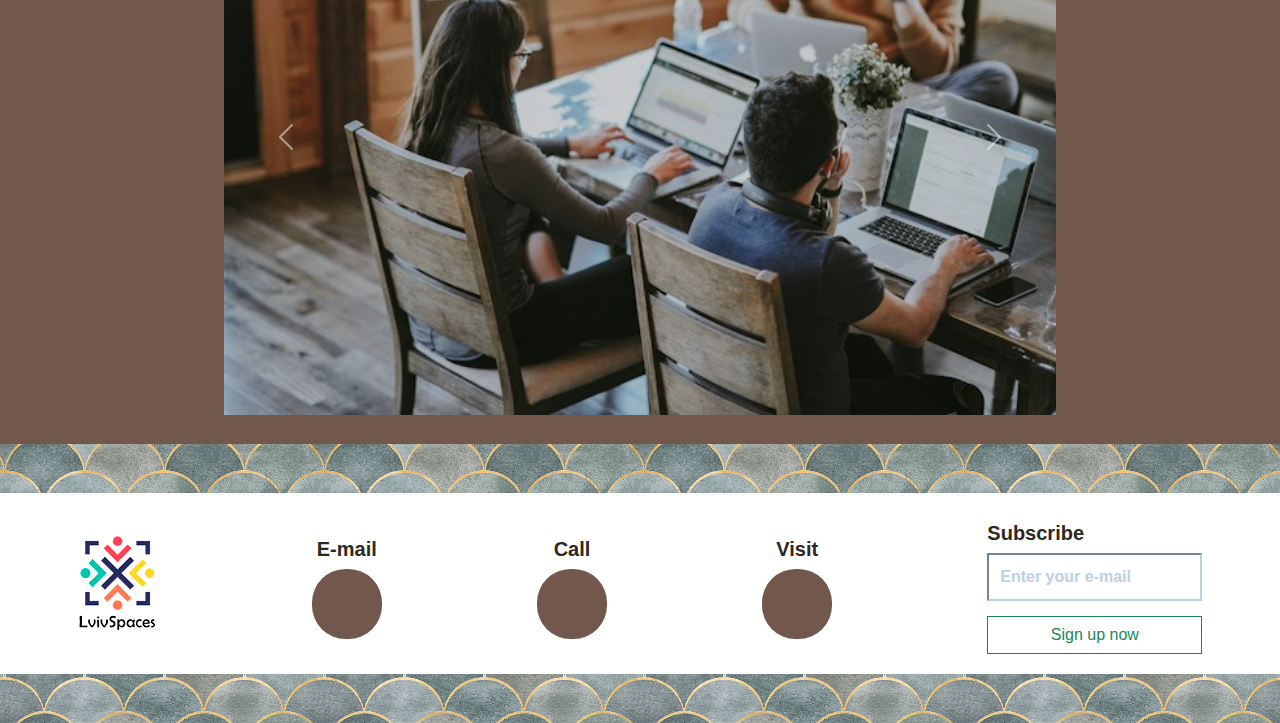
==== commit c2b0b17a: "center footer sections using bad practice (deleting words from html)" ====
--- a/index.html
+++ b/index.html
@@ -542,7 +542,7 @@
         </section>
 
         <section class="footer__wrapper">
-          <h2 class="footer__headline f-s20 fw-bolder">E-mail us</h2>
+          <h2 class="footer__headline f-s20 fw-bolder">E-mail</h2>
           <ul class="footer__list fw-600">
             <li>
               <address>
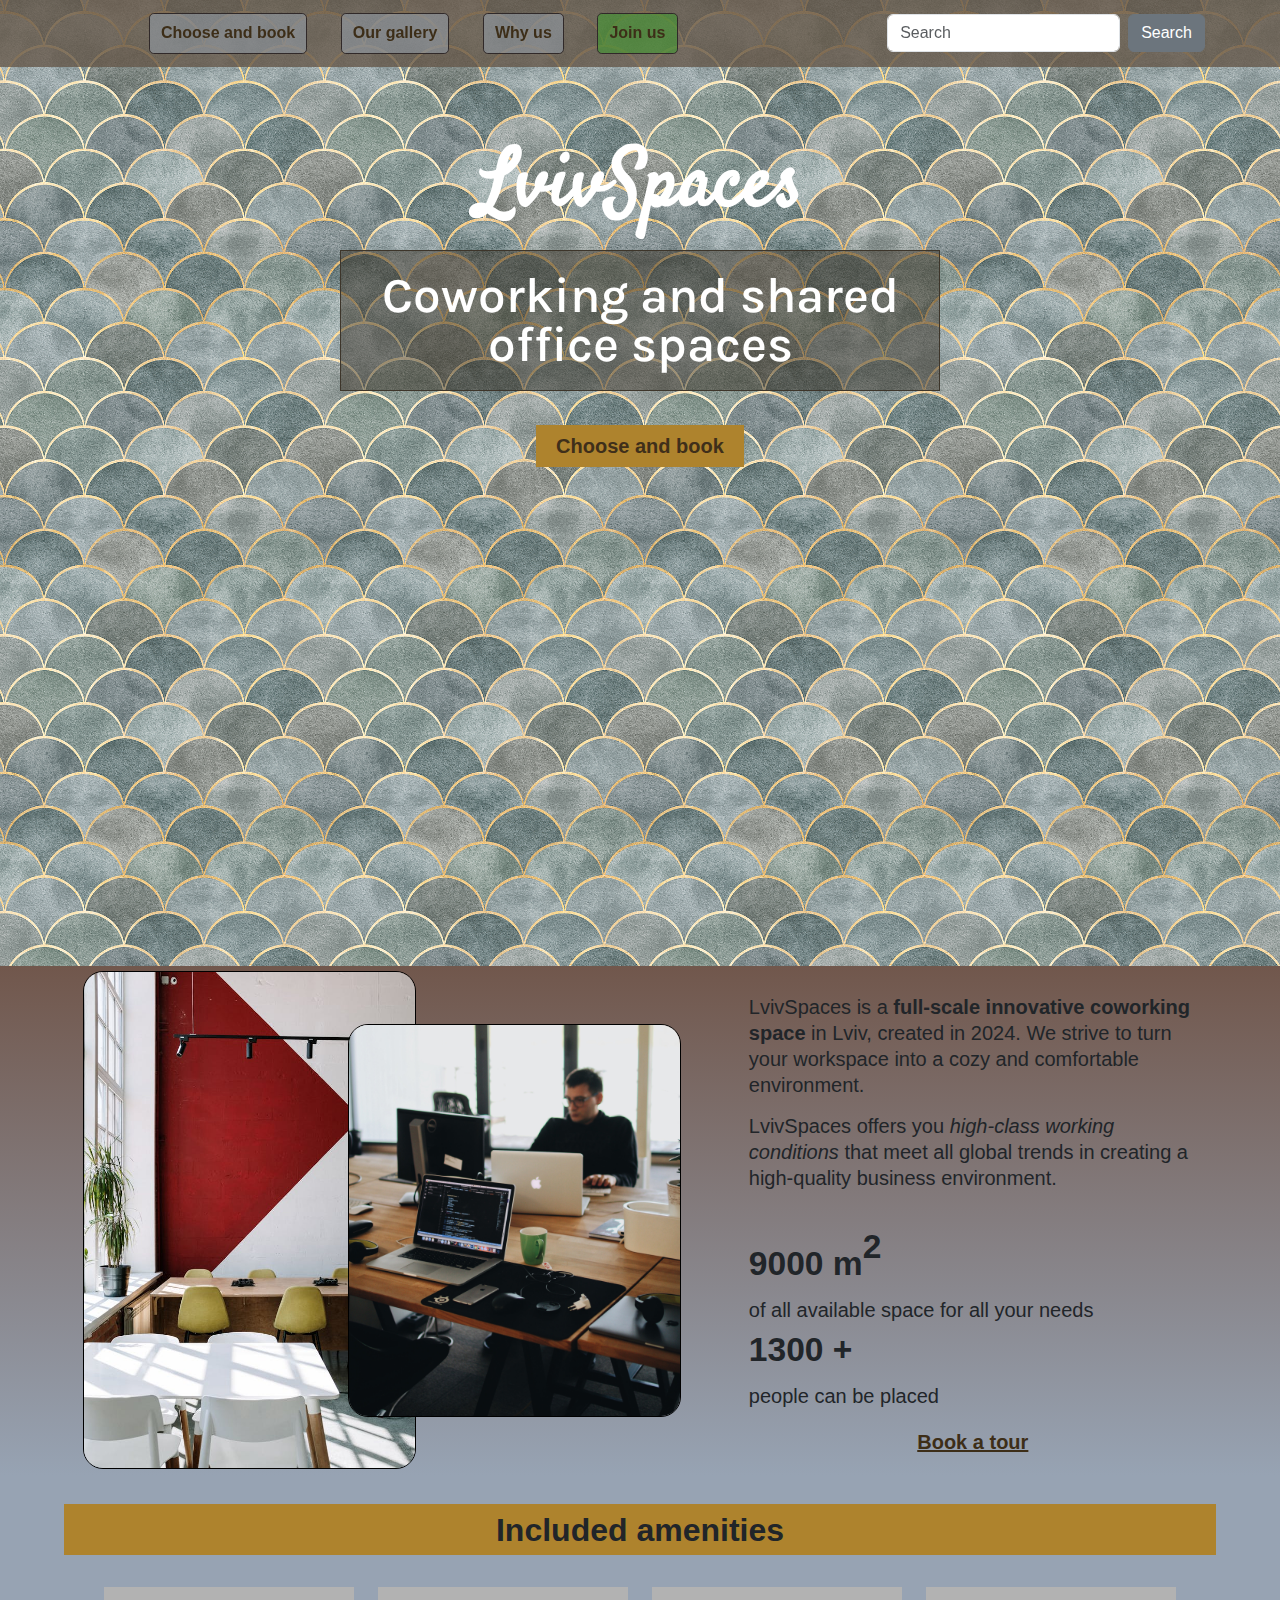
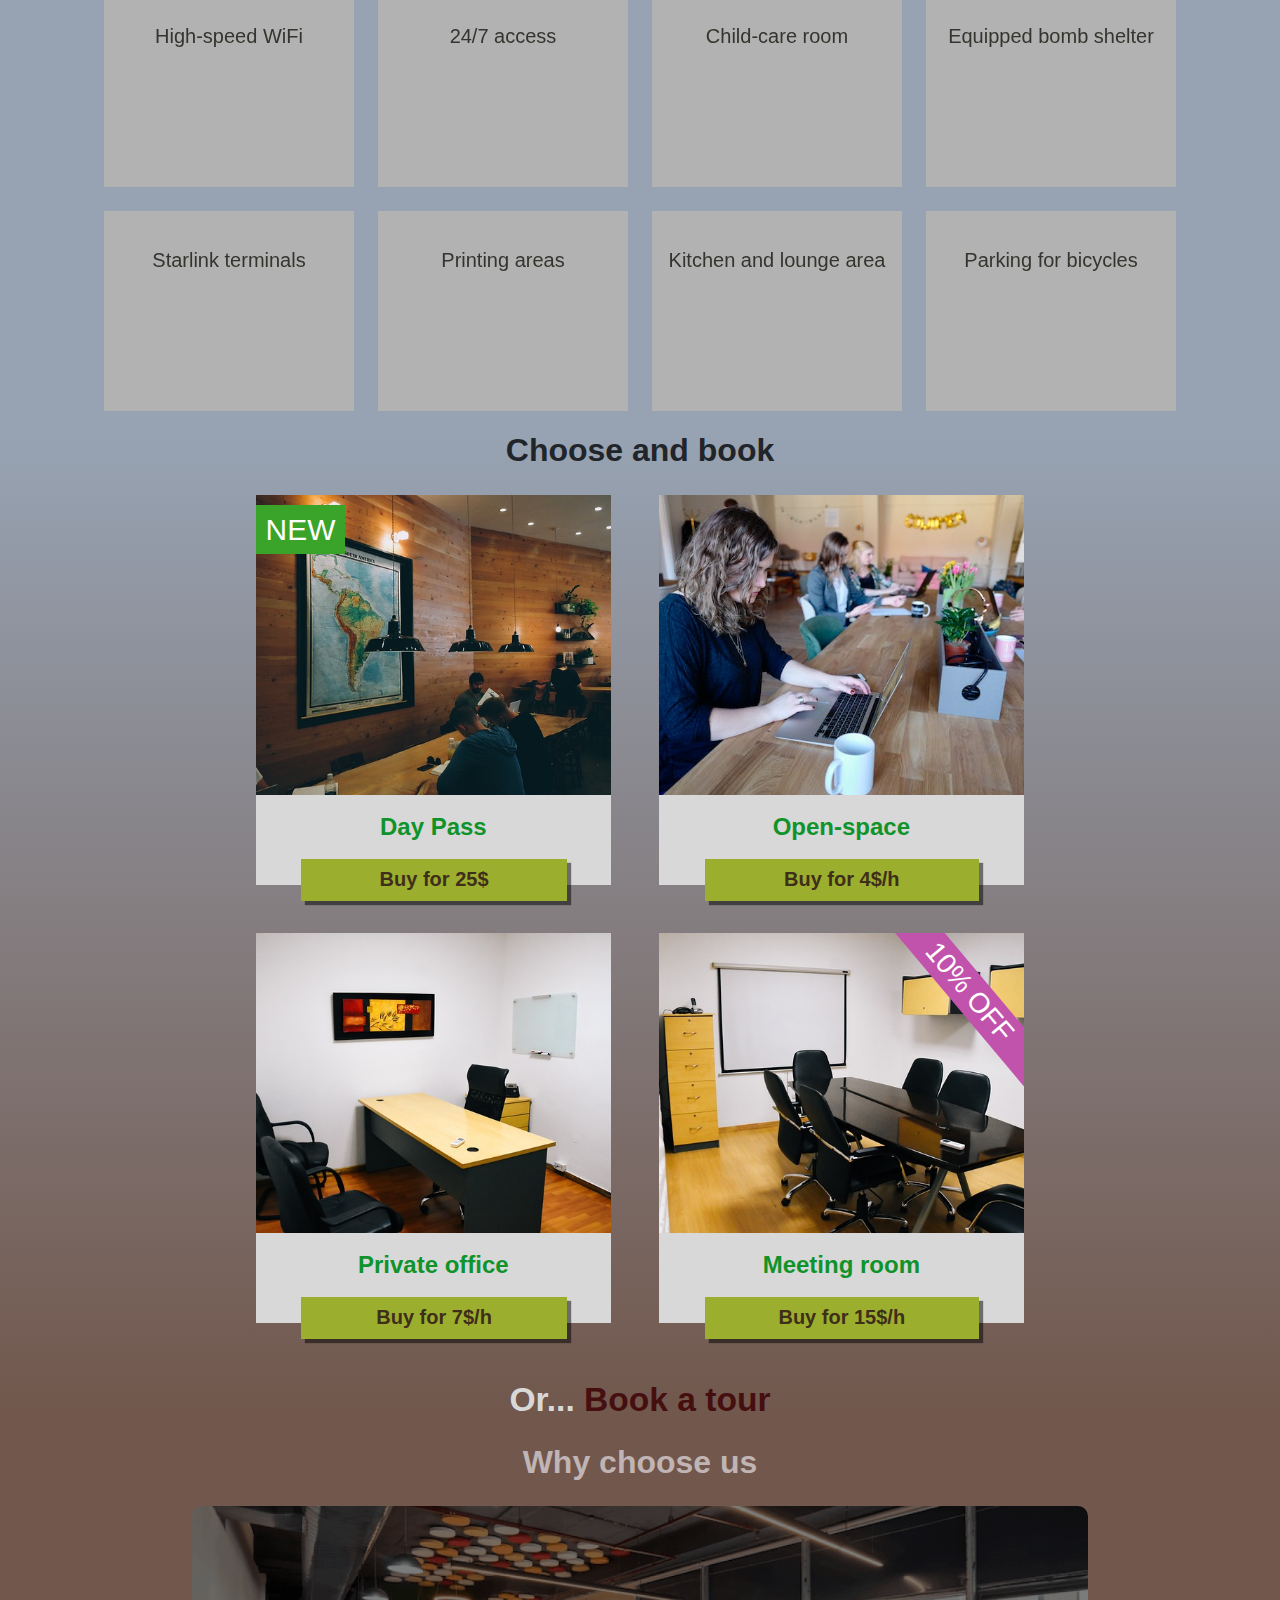
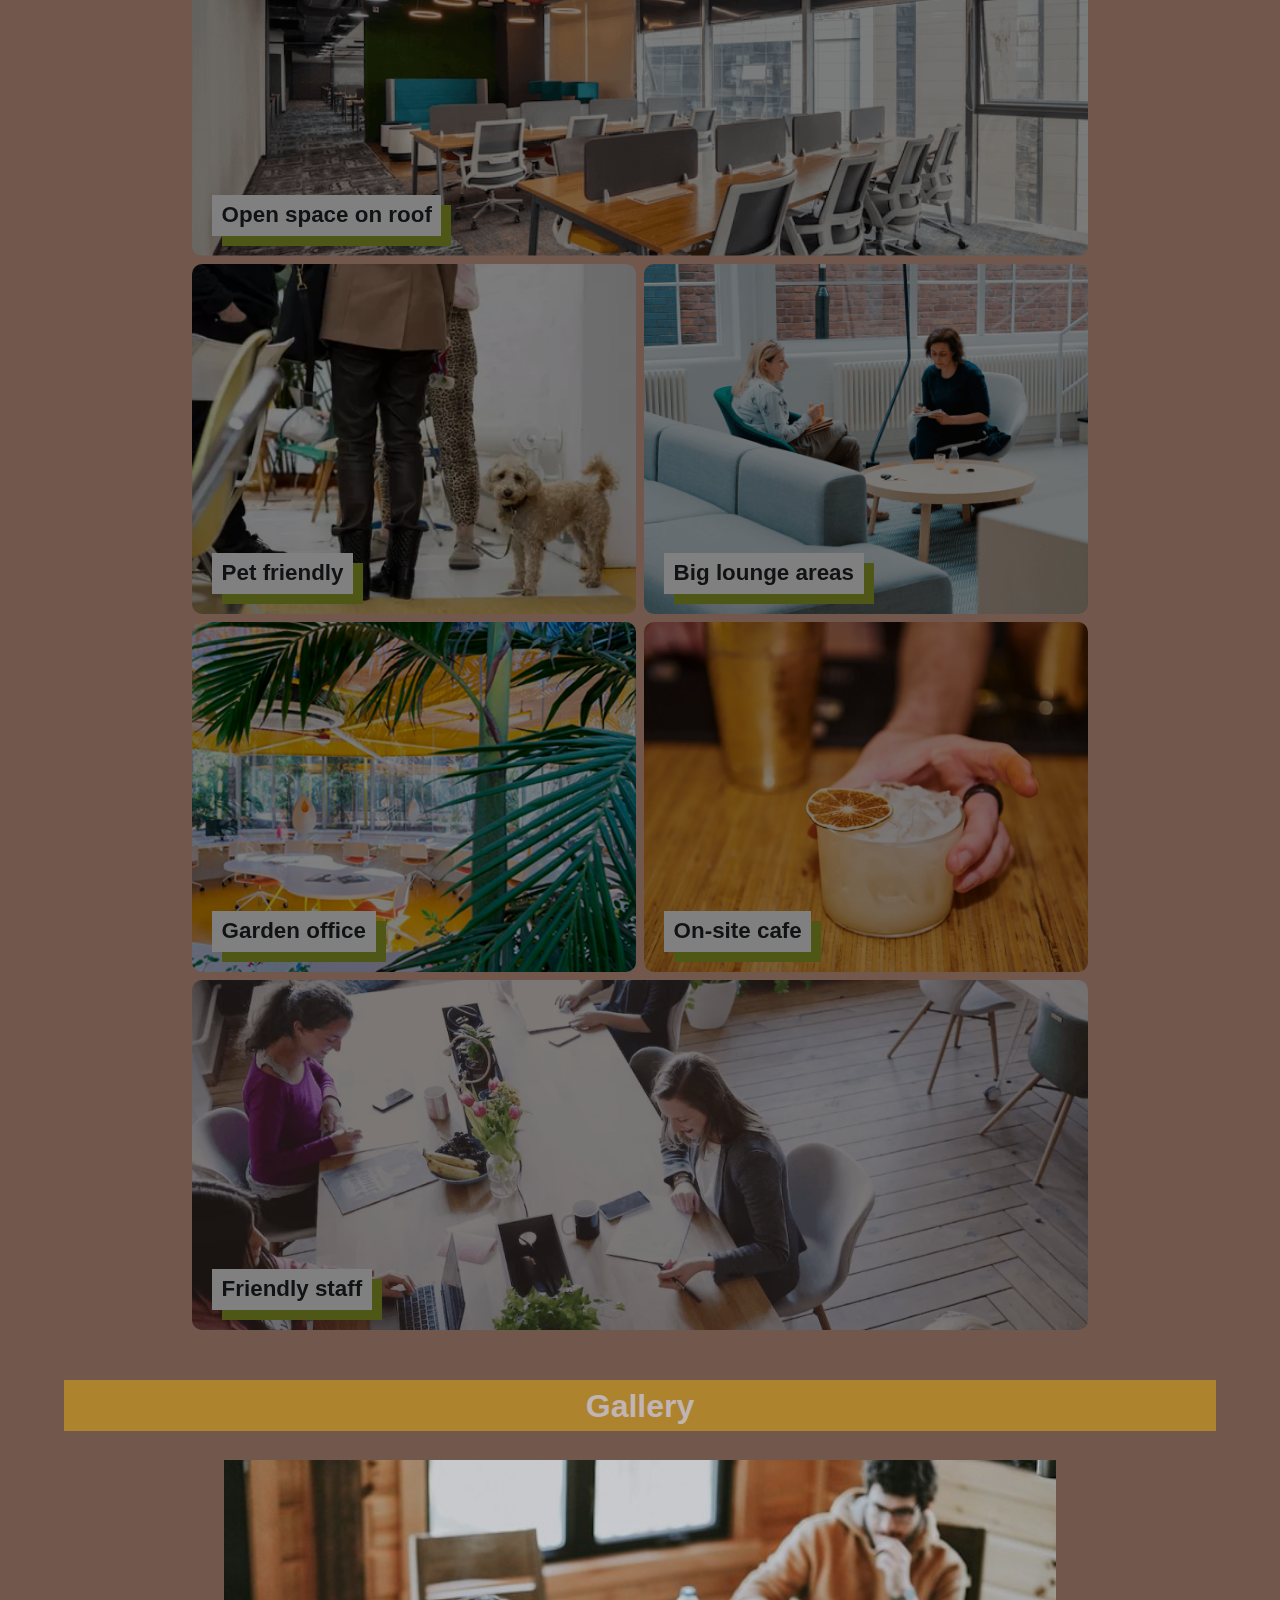
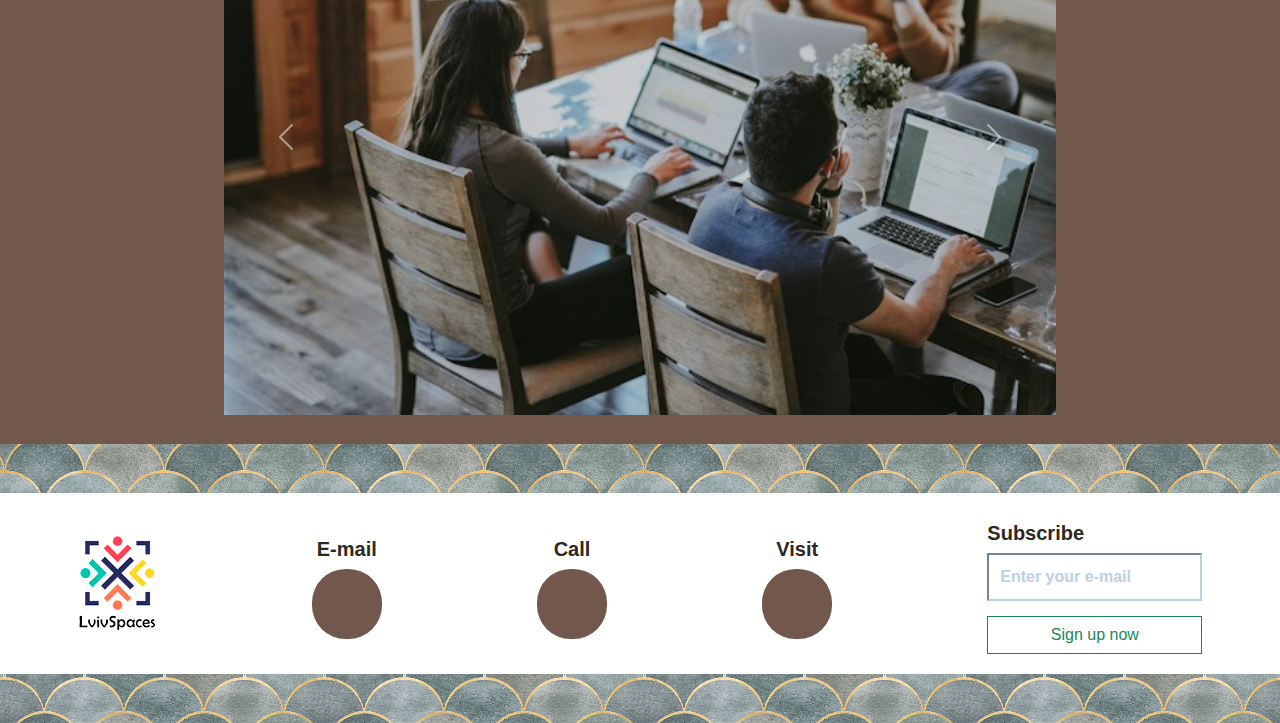
==== commit a6446274: "add navbar with media query on main page" ====
--- a/index.html
+++ b/index.html
@@ -42,34 +42,52 @@
   <body>
     <header id="page-header">
       <nav id="page-navigation" class="main-nav">
-        <ul class="main-nav__list">
-          <li class="main-nav__list-item">
-            <a href="#about" class="link-style">About us</a>
-          </li>
-          <li class="main-nav__list-item">
-            <a href="#choose-book" class="link-style">Choose and book</a>
-          </li>
-          <li class="main-nav__list-item">
-            <a href="#why-us" class="link-style">Why us</a>
-          </li>
-          <li class="main-nav__list-item">
-            <a href="#gallery" class="link-style">Our gallery</a>
-          </li>
-          <li class="bg-green main-nav__list-item">
-            <a href="./pages/login-register.html" class="link-style">Join us</a>
-          </li>
-          <li class="main-nav__form">
-            <form class="d-flex" role="search" action="/submit" method="get">
-              <input
-                class="form-control me-2"
-                type="search"
-                placeholder="Search"
-                aria-label="Search"
-              />
-              <button class="btn btn-secondary" type="submit">Search</button>
-            </form>
-          </li>
-        </ul>
+        <a href="#" class="home-link"
+          ><i class="home-icon fa-solid fa-house"></i
+        ></a>
+        <div class="pages-navigation">
+          <input type="checkbox" id="check" name="check" class="check" />
+          <label for="check"><i class="icon fa-solid fa-bars"></i></label>
+
+          <ul class="pages-navigation__list">
+            <li class="pages-navigation__list-item">
+              <a href="#choose-book" class="link-style">Choose and book</a>
+            </li>
+
+            <li class="pages-navigation__list-item">
+              <a href="#gallery" class="link-style">Our gallery</a>
+            </li>
+            <li class="pages-navigation__list-item">
+              <a href="#why-us" class="link-style">Why us</a>
+            </li>
+            <li class="bg-green pages-navigation__list-item">
+              <a href="./pages/login-register.html" class="link-style"
+                >Join us</a
+              >
+            </li>
+          </ul>
+        </div>
+        <input
+          type="checkbox"
+          id="check-search"
+          name="check-search"
+          class="check-search"
+        />
+        <label for="check-search">
+          <i class="icon fa-solid fa-magnifying-glass"></i
+        ></label>
+
+        <li class="pages-navigation__list-item pages-navigation__form">
+          <form class="d-flex" role="search" action="/submit" method="get">
+            <input
+              class="form-control me-2"
+              type="search"
+              placeholder="Search"
+              aria-label="Search"
+            />
+            <button class="btn btn-secondary" type="submit">Search</button>
+          </form>
+        </li>
       </nav>
     </header>
     <main>
--- a/css/navbar.css
+++ b/css/navbar.css
@@ -1,33 +1,45 @@
 /* Navigation bar with flexbox*/
 .main-nav {
   display: flex;
-  display: -webkit-box-flex;
-  display: -ms-flexbox;
-  justify-content: space-around;
-  -ms-flex-pack: distribute;
+  justify-content: space-between;
+  align-items: center;
   background-color: rgba(101, 87, 74, 0.8);
-  padding: 0.3rem 3.1rem;
+  padding: 0 3.1rem;
   position: fixed;
   z-index: 3;
   margin-top: -4.1rem;
   width: 100%;
 }
-.main-nav__list {
+.main-nav .icon,
+.main-nav .home-icon {
+  cursor: pointer;
+  font-size: 2.2rem;
+  color: #3a3023;
+  transition: 200ms ease-out;
+}
+.main-nav .icon:hover, .main-nav .icon:active,
+.main-nav .home-icon:hover,
+.main-nav .home-icon:active {
+  color: rgb(182, 162, 162);
+}
+.main-nav .icon {
+  display: none;
+}
+.main-nav .pages-navigation,
+.main-nav .search-navigation {
   display: flex;
-  display: -webkit-box-flex;
-  display: -ms-flexbox;
-  justify-content: flex-end;
-  -webkit-box-pack: end;
-  -ms-flex-pack: end;
-  -webkit-box-align: center;
-  -ms-flex-align: center;
   align-items: center;
+}
+.main-nav .pages-navigation__list,
+.main-nav .search-navigation__list {
   list-style: none;
 }
-.main-nav__list-item {
+.main-nav .pages-navigation__list-item,
+.main-nav .search-navigation__list-item {
+  display: inline-block;
   background-color: rgba(151, 163, 179, 0.5019607843);
-  margin: 0.6rem 0.9rem;
-  padding: 0.6rem;
+  margin: 0.2rem 0.9rem;
+  padding: 0.7rem;
   border-radius: 0.3rem;
   border: 1px solid rgb(48, 41, 41);
   -webkit-transition: background-color 500ms ease-in;
@@ -37,24 +49,29 @@
   -o-transition: scale 500ms ease-in-out;
   transition: scale 500ms ease-in-out;
 }
-.main-nav__list-item:hover {
+.main-nav .pages-navigation__list-item:hover, .main-nav .pages-navigation__list-item:active,
+.main-nav .search-navigation__list-item:hover,
+.main-nav .search-navigation__list-item:active {
   background-color: rgba(97, 105, 116, 0.5019607843);
   -webkit-transform: scale(1.1);
   -ms-transform: scale(1.1);
   transform: scale(1.1);
 }
-.main-nav__form {
+.main-nav .pages-navigation__form,
+.main-nav .search-navigation__form {
   border: none;
   background-color: transparent;
-  margin-left: 9rem;
 }
-.main-nav input[type=text] {
+.main-nav .pages-navigation input[type=text],
+.main-nav .search-navigation input[type=text] {
   width: 200px;
 }
-.main-nav input[type=submit] {
+.main-nav .pages-navigation input[type=submit],
+.main-nav .search-navigation input[type=submit] {
   width: 65px;
 }
-.main-nav .bg-green {
+.main-nav .pages-navigation .bg-green,
+.main-nav .search-navigation .bg-green {
   background-color: rgba(57, 164, 41, 0.5019607843);
   -webkit-transition: 500ms all ease-out;
   -o-transition: 500ms all ease-out;
@@ -62,8 +79,48 @@
   -webkit-animation: wiggle 3000ms ease-out infinite;
   animation: wiggle 3000ms ease-out infinite;
 }
-.main-nav .bg-green:hover {
+.main-nav .pages-navigation .bg-green:hover, .main-nav .pages-navigation .bg-green:active,
+.main-nav .search-navigation .bg-green:hover,
+.main-nav .search-navigation .bg-green:active {
   background-color: rgba(116, 199, 6, 0.5019607843);
+}
+@media (max-width: 900px) {
+  .main-nav {
+    padding: 1rem;
+  }
+  .main-nav .icon {
+    display: block;
+  }
+  .main-nav .pages-navigation__list,
+  .main-nav .pages-navigation__form {
+    display: none;
+    position: fixed;
+    top: 66px;
+    left: 0;
+    background-color: rgb(80, 67, 56);
+    width: 50%;
+    height: 100%;
+  }
+  .main-nav .check:checked ~ .pages-navigation__list,
+  .main-nav .check-search:checked ~ .pages-navigation__form {
+    display: flex;
+    flex-direction: column;
+    padding: 2rem 1rem;
+  }
+  .main-nav .check:checked ~ .pages-navigation__list .pages-navigation__list-item,
+  .main-nav .check-search:checked ~ .pages-navigation__form .pages-navigation__list-item {
+    margin: 1rem;
+  }
+  .main-nav .pages-navigation__form {
+    width: 50%;
+    height: 10%;
+    top: 64px;
+    left: 48%;
+  }
+}
+.main-nav .check,
+.main-nav .check-search {
+  display: none;
 }
 
 /*# sourceMappingURL=navbar.css.map */
